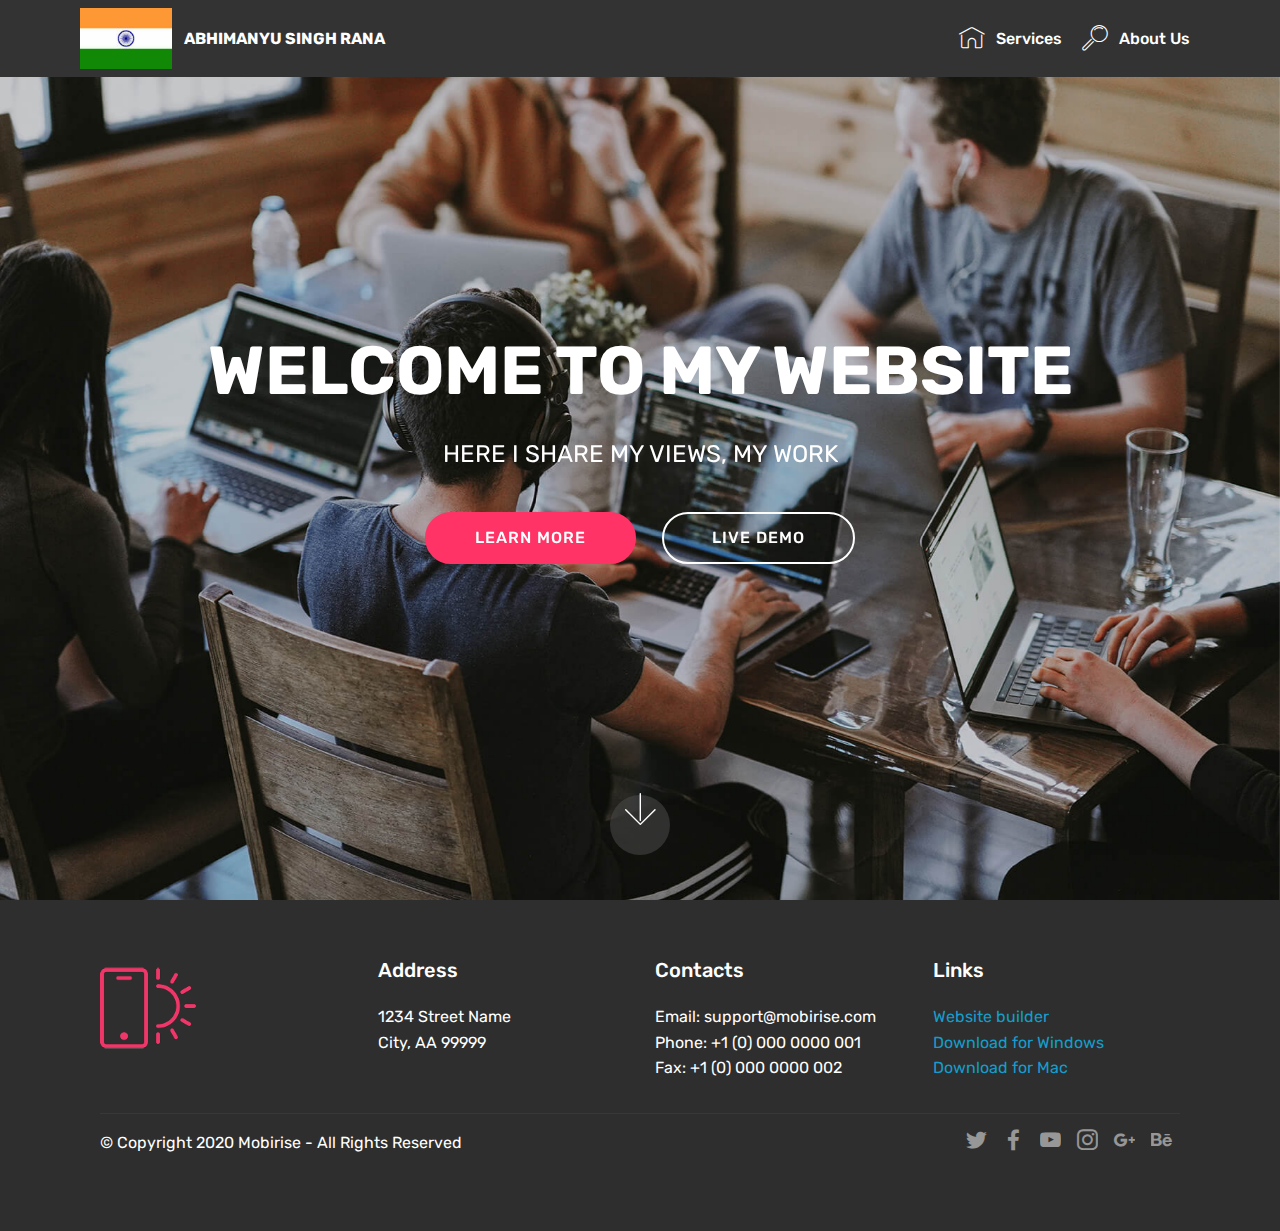
==== index.html @ 8513c5fc "create github pages" ====
<!DOCTYPE html>
<html  >
<head>
  <!-- Site made with Mobirise Website Builder v4.12.4, https://mobirise.com -->
  <meta charset="UTF-8">
  <meta http-equiv="X-UA-Compatible" content="IE=edge">
  <meta name="generator" content="Mobirise v4.12.4, mobirise.com">
  <meta name="viewport" content="width=device-width, initial-scale=1, minimum-scale=1">
  <link rel="shortcut icon" href="assets/images/india-flag-icon-free-download-122x81.jpg" type="image/x-icon">
  <meta name="description" content="">
  
  
  <title>Home</title>
  <link rel="stylesheet" href="assets/web/assets/mobirise-icons/mobirise-icons.css">
  <link rel="stylesheet" href="assets/bootstrap/css/bootstrap.min.css">
  <link rel="stylesheet" href="assets/bootstrap/css/bootstrap-grid.min.css">
  <link rel="stylesheet" href="assets/bootstrap/css/bootstrap-reboot.min.css">
  <link rel="stylesheet" href="assets/socicon/css/styles.css">
  <link rel="stylesheet" href="assets/tether/tether.min.css">
  <link rel="stylesheet" href="assets/dropdown/css/style.css">
  <link rel="stylesheet" href="assets/theme/css/style.css">
  <link rel="preload" as="style" href="assets/mobirise/css/mbr-additional.css"><link rel="stylesheet" href="assets/mobirise/css/mbr-additional.css" type="text/css">
  
  
  
</head>
<body>
  <section class="menu cid-qTkzRZLJNu" once="menu" id="menu1-0">

    

    <nav class="navbar navbar-expand beta-menu navbar-dropdown align-items-center navbar-fixed-top navbar-toggleable-sm">
        <button class="navbar-toggler navbar-toggler-right" type="button" data-toggle="collapse" data-target="#navbarSupportedContent" aria-controls="navbarSupportedContent" aria-expanded="false" aria-label="Toggle navigation">
            <div class="hamburger">
                <span></span>
                <span></span>
                <span></span>
                <span></span>
            </div>
        </button>
        <div class="menu-logo">
            <div class="navbar-brand">
                <span class="navbar-logo">
                    <a href="https://mobirise.com">
                         <img src="assets/images/india-flag-icon-free-download-122x81.jpg" alt="Mobirise" title="" style="height: 3.8rem;">
                    </a>
                </span>
                <span class="navbar-caption-wrap"><a class="navbar-caption text-white display-4" href="https://mobirise.com">
                        ABHIMANYU SINGH RANA</a></span>
            </div>
        </div>
        <div class="collapse navbar-collapse" id="navbarSupportedContent">
            <ul class="navbar-nav nav-dropdown nav-right" data-app-modern-menu="true"><li class="nav-item">
                    <a class="nav-link link text-white display-4" href="https://mobirise.com">
                        <span class="mbri-home mbr-iconfont mbr-iconfont-btn"></span>
                        Services
                    </a>
                </li>
                <li class="nav-item">
                    <a class="nav-link link text-white display-4" href="https://mobirise.com">
                        <span class="mbri-search mbr-iconfont mbr-iconfont-btn"></span>
                        About Us
                    </a>
                </li></ul>
            
        </div>
    </nav>
</section>

<section class="engine"><a href="https://mobirise.info/u">bootstrap html templates</a></section><section class="cid-qTkA127IK8 mbr-fullscreen mbr-parallax-background" id="header2-1">

    

    

    <div class="container align-center">
        <div class="row justify-content-md-center">
            <div class="mbr-white col-md-10">
                <h1 class="mbr-section-title mbr-bold pb-3 mbr-fonts-style display-1">
                    WELCOME TO MY WEBSITE</h1>
                
                <p class="mbr-text pb-3 mbr-fonts-style display-5">
                    HERE I SHARE MY VIEWS, MY WORK</p>
                <div class="mbr-section-btn">
                    <a class="btn btn-md btn-secondary display-4" href="https://mobirise.com">LEARN MORE</a>
                    <a class="btn btn-md btn-white-outline display-4" href="https://mobirise.com">LIVE DEMO</a>
                </div>
            </div>
        </div>
    </div>
    <div class="mbr-arrow hidden-sm-down" aria-hidden="true">
        <a href="#next">
            <i class="mbri-down mbr-iconfont"></i>
        </a>
    </div>
</section>

<section class="cid-qTkAaeaxX5" id="footer1-2">

    

    

    <div class="container">
        <div class="media-container-row content text-white">
            <div class="col-12 col-md-3">
                <div class="media-wrap">
                    <a href="https://mobirise.com/">
                        <img src="assets/images/logo2.png" alt="Mobirise">
                    </a>
                </div>
            </div>
            <div class="col-12 col-md-3 mbr-fonts-style display-7">
                <h5 class="pb-3">
                    Address
                </h5>
                <p class="mbr-text">
                    1234 Street Name
                    <br>City, AA 99999
                </p>
            </div>
            <div class="col-12 col-md-3 mbr-fonts-style display-7">
                <h5 class="pb-3">
                    Contacts
                </h5>
                <p class="mbr-text">
                    Email: support@mobirise.com
                    <br>Phone: +1 (0) 000 0000 001
                    <br>Fax: +1 (0) 000 0000 002
                </p>
            </div>
            <div class="col-12 col-md-3 mbr-fonts-style display-7">
                <h5 class="pb-3">
                    Links
                </h5>
                <p class="mbr-text">
                    <a class="text-primary" href="https://mobirise.com/">Website builder</a>
                    <br><a class="text-primary" href="https://mobirise.com/mobirise-free-win.zip">Download for Windows</a>
                    <br><a class="text-primary" href="https://mobirise.com/mobirise-free-mac.zip">Download for Mac</a>
                </p>
            </div>
        </div>
        <div class="footer-lower">
            <div class="media-container-row">
                <div class="col-sm-12">
                    <hr>
                </div>
            </div>
            <div class="media-container-row mbr-white">
                <div class="col-sm-6 copyright">
                    <p class="mbr-text mbr-fonts-style display-7">
                        © Copyright 2020 Mobirise - All Rights Reserved
                    </p>
                </div>
                <div class="col-md-6">
                    <div class="social-list align-right">
                        <div class="soc-item">
                            <a href="https://twitter.com/mobirise" target="_blank">
                                <span class="socicon-twitter socicon mbr-iconfont mbr-iconfont-social"></span>
                            </a>
                        </div>
                        <div class="soc-item">
                            <a href="https://www.facebook.com/pages/Mobirise/1616226671953247" target="_blank">
                                <span class="socicon-facebook socicon mbr-iconfont mbr-iconfont-social"></span>
                            </a>
                        </div>
                        <div class="soc-item">
                            <a href="https://www.youtube.com/c/mobirise" target="_blank">
                                <span class="socicon-youtube socicon mbr-iconfont mbr-iconfont-social"></span>
                            </a>
                        </div>
                        <div class="soc-item">
                            <a href="https://instagram.com/mobirise" target="_blank">
                                <span class="socicon-instagram socicon mbr-iconfont mbr-iconfont-social"></span>
                            </a>
                        </div>
                        <div class="soc-item">
                            <a href="https://plus.google.com/u/0/+Mobirise" target="_blank">
                                <span class="socicon-googleplus socicon mbr-iconfont mbr-iconfont-social"></span>
                            </a>
                        </div>
                        <div class="soc-item">
                            <a href="https://www.behance.net/Mobirise" target="_blank">
                                <span class="socicon-behance socicon mbr-iconfont mbr-iconfont-social"></span>
                            </a>
                        </div>
                    </div>
                </div>
            </div>
        </div>
    </div>
</section>


  <script src="assets/web/assets/jquery/jquery.min.js"></script>
  <script src="assets/popper/popper.min.js"></script>
  <script src="assets/bootstrap/js/bootstrap.min.js"></script>
  <script src="assets/tether/tether.min.js"></script>
  <script src="assets/dropdown/js/nav-dropdown.js"></script>
  <script src="assets/dropdown/js/navbar-dropdown.js"></script>
  <script src="assets/touchswipe/jquery.touch-swipe.min.js"></script>
  <script src="assets/parallax/jarallax.min.js"></script>
  <script src="assets/smoothscroll/smooth-scroll.js"></script>
  <script src="assets/theme/js/script.js"></script>
  
  
</body>
</html>
---- assets/web/assets/mobirise-icons/mobirise-icons.css ----
@font-face {
  font-family: 'MobiriseIcons';
  src:  url('mobirise-icons.eot?spat4u');
  src:  url('mobirise-icons.eot?spat4u#iefix') format('embedded-opentype'),
    url('mobirise-icons.ttf?spat4u') format('truetype'),
    url('mobirise-icons.woff?spat4u') format('woff'),
    url('mobirise-icons.svg?spat4u#MobiriseIcons') format('svg');
  font-weight: normal;
  font-style: normal;
  font-display: swap;
}

[class^="mbri-"], [class*=" mbri-"] {
  /* use !important to prevent issues with browser extensions that change fonts */
  font-family: MobiriseIcons !important;
  speak: none;
  font-style: normal;
  font-weight: normal;
  font-variant: normal;
  text-transform: none;
  line-height: 1;

  /* Better Font Rendering =========== */
  -webkit-font-smoothing: antialiased;
  -moz-osx-font-smoothing: grayscale;
}

.mbri-add-submenu:before {
  content: "\e900";
}
.mbri-alert:before {
  content: "\e901";
}
.mbri-align-center:before {
  content: "\e902";
}
.mbri-align-justify:before {
  content: "\e903";
}
.mbri-align-left:before {
  content: "\e904";
}
.mbri-align-right:before {
  content: "\e905";
}
.mbri-android:before {
  content: "\e906";
}
.mbri-apple:before {
  content: "\e907";
}
.mbri-arrow-down:before {
  content: "\e908";
}
.mbri-arrow-next:before {
  content: "\e909";
}
.mbri-arrow-prev:before {
  content: "\e90a";
}
.mbri-arrow-up:before {
  content: "\e90b";
}
.mbri-bold:before {
  content: "\e90c";
}
.mbri-bookmark:before {
  content: "\e90d";
}
.mbri-bootstrap:before {
  content: "\e90e";
}
.mbri-briefcase:before {
  content: "\e90f";
}
.mbri-browse:before {
  content: "\e910";
}
.mbri-bulleted-list:before {
  content: "\e911";
}
.mbri-calendar:before {
  content: "\e912";
}
.mbri-camera:before {
  content: "\e913";
}
.mbri-cart-add:before {
  content: "\e914";
}
.mbri-cart-full:before {
  content: "\e915";
}
.mbri-cash:before {
  content: "\e916";
}
.mbri-change-style:before {
  content: "\e917";
}
.mbri-chat:before {
  content: "\e918";
}
.mbri-clock:before {
  content: "\e919";
}
.mbri-close:before {
  content: "\e91a";
}
.mbri-cloud:before {
  content: "\e91b";
}
.mbri-code:before {
  content: "\e91c";
}
.mbri-contact-form:before {
  content: "\e91d";
}
.mbri-credit-card:before {
  content: "\e91e";
}
.mbri-cursor-click:before {
  content: "\e91f";
}
.mbri-cust-feedback:before {
  content: "\e920";
}
.mbri-database:before {
  content: "\e921";
}
.mbri-delivery:before {
  content: "\e922";
}
.mbri-desktop:before {
  content: "\e923";
}
.mbri-devices:before {
  content: "\e924";
}
.mbri-down:before {
  content: "\e925";
}
.mbri-download:before {
  content: "\e989";
}
.mbri-drag-n-drop:before {
  content: "\e927";
}
.mbri-drag-n-drop2:before {
  content: "\e928";
}
.mbri-edit:before {
  content: "\e929";
}
.mbri-edit2:before {
  content: "\e92a";
}
.mbri-error:before {
  content: "\e92b";
}
.mbri-extension:before {
  content: "\e92c";
}
.mbri-features:before {
  content: "\e92d";
}
.mbri-file:before {
  content: "\e92e";
}
.mbri-flag:before {
  content: "\e92f";
}
.mbri-folder:before {
  content: "\e930";
}
.mbri-gift:before {
  content: "\e931";
}
.mbri-github:before {
  content: "\e932";
}
.mbri-globe:before {
  content: "\e933";
}
.mbri-globe-2:before {
  content: "\e934";
}
.mbri-growing-chart:before {
  content: "\e935";
}
.mbri-hearth:before {
  content: "\e936";
}
.mbri-help:before {
  content: "\e937";
}
.mbri-home:before {
  content: "\e938";
}
.mbri-hot-cup:before {
  content: "\e939";
}
.mbri-idea:before {
  content: "\e93a";
}
.mbri-image-gallery:before {
  content: "\e93b";
}
.mbri-image-slider:before {
  content: "\e93c";
}
.mbri-info:before {
  content: "\e93d";
}
.mbri-italic:before {
  content: "\e93e";
}
.mbri-key:before {
  content: "\e93f";
}
.mbri-laptop:before {
  content: "\e940";
}
.mbri-layers:before {
  content: "\e941";
}
.mbri-left-right:before {
  content: "\e942";
}
.mbri-left:before {
  content: "\e943";
}
.mbri-letter:before {
  content: "\e944";
}
.mbri-like:before {
  content: "\e945";
}
.mbri-link:before {
  content: "\e946";
}
.mbri-lock:before {
  content: "\e947";
}
.mbri-login:before {
  content: "\e948";
}
.mbri-logout:before {
  content: "\e949";
}
.mbri-magic-stick:before {
  content: "\e94a";
}
.mbri-map-pin:before {
  content: "\e94b";
}
.mbri-menu:before {
  content: "\e94c";
}
.mbri-mobile:before {
  content: "\e94d";
}
.mbri-mobile2:before {
  content: "\e94e";
}
.mbri-mobirise:before {
  content: "\e94f";
}
.mbri-more-horizontal:before {
  content: "\e950";
}
.mbri-more-vertical:before {
  content: "\e951";
}
.mbri-music:before {
  content: "\e952";
}
.mbri-new-file:before {
  content: "\e953";
}
.mbri-numbered-list:before {
  content: "\e954";
}
.mbri-opened-folder:before {
  content: "\e955";
}
.mbri-pages:before {
  content: "\e956";
}
.mbri-paper-plane:before {
  content: "\e957";
}
.mbri-paperclip:before {
  content: "\e958";
}
.mbri-photo:before {
  content: "\e959";
}
.mbri-photos:before {
  content: "\e95a";
}
.mbri-pin:before {
  content: "\e95b";
}
.mbri-play:before {
  content: "\e95c";
}
.mbri-plus:before {
  content: "\e95d";
}
.mbri-preview:before {
  content: "\e95e";
}
.mbri-print:before {
  content: "\e95f";
}
.mbri-protect:before {
  content: "\e960";
}
.mbri-question:before {
  content: "\e961";
}
.mbri-quote-left:before {
  content: "\e962";
}
.mbri-quote-right:before {
  content: "\e963";
}
.mbri-refresh:before {
  content: "\e964";
}
.mbri-responsive:before {
  content: "\e965";
}
.mbri-right:before {
  content: "\e966";
}
.mbri-rocket:before {
  content: "\e967";
}
.mbri-sad-face:before {
  content: "\e968";
}
.mbri-sale:before {
  content: "\e969";
}
.mbri-save:before {
  content: "\e96a";
}
.mbri-search:before {
  content: "\e96b";
}
.mbri-setting:before {
  content: "\e96c";
}
.mbri-setting2:before {
  content: "\e96d";
}
.mbri-setting3:before {
  content: "\e96e";
}
.mbri-share:before {
  content: "\e96f";
}
.mbri-shopping-bag:before {
  content: "\e970";
}
.mbri-shopping-basket:before {
  content: "\e971";
}
.mbri-shopping-cart:before {
  content: "\e972";
}
.mbri-sites:before {
  content: "\e973";
}
.mbri-smile-face:before {
  content: "\e974";
}
.mbri-speed:before {
  content: "\e975";
}
.mbri-star:before {
  content: "\e976";
}
.mbri-success:before {
  content: "\e977";
}
.mbri-sun:before {
  content: "\e978";
}
.mbri-sun2:before {
  content: "\e979";
}
.mbri-tablet:before {
  content: "\e97a";
}
.mbri-tablet-vertical:before {
  content: "\e97b";
}
.mbri-target:before {
  content: "\e97c";
}
.mbri-timer:before {
  content: "\e97d";
}
.mbri-to-ftp:before {
  content: "\e97e";
}
.mbri-to-local-drive:before {
  content: "\e97f";
}
.mbri-touch-swipe:before {
  content: "\e980";
}
.mbri-touch:before {
  content: "\e981";
}
.mbri-trash:before {
  content: "\e982";
}
.mbri-underline:before {
  content: "\e983";
}
.mbri-unlink:before {
  content: "\e984";
}
.mbri-unlock:before {
  content: "\e985";
}
.mbri-up-down:before {
  content: "\e986";
}
.mbri-up:before {
  content: "\e987";
}
.mbri-update:before {
  content: "\e988";
}
.mbri-upload:before {
 content: "\e926"; 
}
.mbri-user:before {
  content: "\e98a";
}
.mbri-user2:before {
  content: "\e98b";
}
.mbri-users:before {
  content: "\e98c";
}
.mbri-video:before {
  content: "\e98d";
}
.mbri-video-play:before {
  content: "\e98e";
}
.mbri-watch:before {
  content: "\e98f";
}
.mbri-website-theme:before {
  content: "\e990";
}
.mbri-wifi:before {
  content: "\e991";
}
.mbri-windows:before {
  content: "\e992";
}
.mbri-zoom-out:before {
  content: "\e993";
}
.mbri-redo:before {
  content: "\e994";
}
.mbri-undo:before {
  content: "\e995";
}
---- assets/socicon/css/styles.css ----
@charset "UTF-8";

@font-face {
  font-family: 'Socicon';
  src:  url('../fonts/socicon.eot');
  src:  url('../fonts/socicon.eot?#iefix') format('embedded-opentype'),
    url('../fonts/socicon.woff2') format('woff2'),
    url('../fonts/socicon.ttf') format('truetype'),
    url('../fonts/socicon.woff') format('woff'),
    url('../fonts/socicon.svg#socicon') format('svg');
  font-weight: normal;
  font-style: normal;
}

[data-icon]:before {
  font-family: "socicon" !important;
  content: attr(data-icon);
  font-style: normal !important;
  font-weight: normal !important;
  font-variant: normal !important;
  text-transform: none !important;
  speak: none;
  line-height: 1;
  -webkit-font-smoothing: antialiased;
  -moz-osx-font-smoothing: grayscale;
}

[class^="socicon-"], [class*=" socicon-"] {
  /* use !important to prevent issues with browser extensions that change fonts */
  font-family: 'Socicon' !important;
  speak: none;
  font-style: normal;
  font-weight: normal;
  font-variant: normal;
  text-transform: none;
  line-height: 1;

  /* Better Font Rendering =========== */
  -webkit-font-smoothing: antialiased;
  -moz-osx-font-smoothing: grayscale;
}

.socicon-eitaa:before {
  content: "\e97c";
}
.socicon-soroush:before {
  content: "\e97d";
}
.socicon-bale:before {
  content: "\e97e";
}
.socicon-zazzle:before {
  content: "\e97b";
}
.socicon-society6:before {
  content: "\e97a";
}
.socicon-redbubble:before {
  content: "\e979";
}
.socicon-avvo:before {
  content: "\e978";
}
.socicon-stitcher:before {
  content: "\e977";
}
.socicon-googlehangouts:before {
  content: "\e974";
}
.socicon-dlive:before {
  content: "\e975";
}
.socicon-vsco:before {
  content: "\e976";
}
.socicon-flipboard:before {
  content: "\e973";
}
.socicon-ubuntu:before {
  content: "\e958";
}
.socicon-artstation:before {
  content: "\e959";
}
.socicon-invision:before {
  content: "\e95a";
}
.socicon-torial:before {
  content: "\e95b";
}
.socicon-collectorz:before {
  content: "\e95c";
}
.socicon-seenthis:before {
  content: "\e95d";
}
.socicon-googleplaymusic:before {
  content: "\e95e";
}
.socicon-debian:before {
  content: "\e95f";
}
.socicon-filmfreeway:before {
  content: "\e960";
}
.socicon-gnome:before {
  content: "\e961";
}
.socicon-itchio:before {
  content: "\e962";
}
.socicon-jamendo:before {
  content: "\e963";
}
.socicon-mix:before {
  content: "\e964";
}
.socicon-sharepoint:before {
  content: "\e965";
}
.socicon-tinder:before {
  content: "\e966";
}
.socicon-windguru:before {
  content: "\e967";
}
.socicon-cdbaby:before {
  content: "\e968";
}
.socicon-elementaryos:before {
  content: "\e969";
}
.socicon-stage32:before {
  content: "\e96a";
}
.socicon-tiktok:before {
  content: "\e96b";
}
.socicon-gitter:before {
  content: "\e96c";
}
.socicon-letterboxd:before {
  content: "\e96d";
}
.socicon-threema:before {
  content: "\e96e";
}
.socicon-splice:before {
  content: "\e96f";
}
.socicon-metapop:before {
  content: "\e970";
}
.socicon-naver:before {
  content: "\e971";
}
.socicon-remote:before {
  content: "\e972";
}
.socicon-internet:before {
  content: "\e957";
}
.socicon-moddb:before {
  content: "\e94b";
}
.socicon-indiedb:before {
  content: "\e94c";
}
.socicon-traxsource:before {
  content: "\e94d";
}
.socicon-gamefor:before {
  content: "\e94e";
}
.socicon-pixiv:before {
  content: "\e94f";
}
.socicon-myanimelist:before {
  content: "\e950";
}
.socicon-blackberry:before {
  content: "\e951";
}
.socicon-wickr:before {
  content: "\e952";
}
.socicon-spip:before {
  content: "\e953";
}
.socicon-napster:before {
  content: "\e954";
}
.socicon-beatport:before {
  content: "\e955";
}
.socicon-hackerone:before {
  content: "\e956";
}
.socicon-hackernews:before {
  content: "\e946";
}
.socicon-smashwords:before {
  content: "\e947";
}
.socicon-kobo:before {
  content: "\e948";
}
.socicon-bookbub:before {
  content: "\e949";
}
.socicon-mailru:before {
  content: "\e94a";
}
.socicon-gitlab:before {
  content: "\e945";
}
.socicon-instructables:before {
  content: "\e944";
}
.socicon-portfolio:before {
  content: "\e943";
}
.socicon-codered:before {
  content: "\e940";
}
.socicon-origin:before {
  content: "\e941";
}
.socicon-nextdoor:before {
  content: "\e942";
}
.socicon-udemy:before {
  content: "\e93f";
}
.socicon-livemaster:before {
  content: "\e93e";
}
.socicon-crunchbase:before {
  content: "\e93b";
}
.socicon-homefy:before {
  content: "\e93c";
}
.socicon-calendly:before {
  content: "\e93d";
}
.socicon-realtor:before {
  content: "\e90f";
}
.socicon-tidal:before {
  content: "\e910";
}
.socicon-qobuz:before {
  content: "\e911";
}
.socicon-natgeo:before {
  content: "\e912";
}
.socicon-mastodon:before {
  content: "\e913";
}
.socicon-unsplash:before {
  content: "\e914";
}
.socicon-homeadvisor:before {
  content: "\e915";
}
.socicon-angieslist:before {
  content: "\e916";
}
.socicon-codepen:before {
  content: "\e917";
}
.socicon-slack:before {
  content: "\e918";
}
.socicon-openaigym:before {
  content: "\e919";
}
.socicon-logmein:before {
  content: "\e91a";
}
.socicon-fiverr:before {
  content: "\e91b";
}
.socicon-gotomeeting:before {
  content: "\e91c";
}
.socicon-aliexpress:before {
  content: "\e91d";
}
.socicon-guru:before {
  content: "\e91e";
}
.socicon-appstore:before {
  content: "\e91f";
}
.socicon-homes:before {
  content: "\e920";
}
.socicon-zoom:before {
  content: "\e921";
}
.socicon-alibaba:before {
  content: "\e922";
}
.socicon-craigslist:before {
  content: "\e923";
}
.socicon-wix:before {
  content: "\e924";
}
.socicon-redfin:before {
  content: "\e925";
}
.socicon-googlecalendar:before {
  content: "\e926";
}
.socicon-shopify:before {
  content: "\e927";
}
.socicon-freelancer:before {
  content: "\e928";
}
.socicon-seedrs:before {
  content: "\e929";
}
.socicon-bing:before {
  content: "\e92a";
}
.socicon-doodle:before {
  content: "\e92b";
}
.socicon-bonanza:before {
  content: "\e92c";
}
.socicon-squarespace:before {
  content: "\e92d";
}
.socicon-toptal:before {
  content: "\e92e";
}
.socicon-gust:before {
  content: "\e92f";
}
.socicon-ask:before {
  content: "\e930";
}
.socicon-trulia:before {
  content: "\e931";
}
.socicon-loomly:before {
  content: "\e932";
}
.socicon-ghost:before {
  content: "\e933";
}
.socicon-upwork:before {
  content: "\e934";
}
.socicon-fundable:before {
  content: "\e935";
}
.socicon-booking:before {
  content: "\e936";
}
.socicon-googlemaps:before {
  content: "\e937";
}
.socicon-zillow:before {
  content: "\e938";
}
.socicon-niconico:before {
  content: "\e939";
}
.socicon-toneden:before {
  content: "\e93a";
}
.socicon-augment:before {
  content: "\e908";
}
.socicon-bitbucket:before {
  content: "\e909";
}
.socicon-fyuse:before {
  content: "\e90a";
}
.socicon-yt-gaming:before {
  content: "\e90b";
}
.socicon-sketchfab:before {
  content: "\e90c";
}
.socicon-mobcrush:before {
  content: "\e90d";
}
.socicon-microsoft:before {
  content: "\e90e";
}
.socicon-pandora:before {
  content: "\e907";
}
.socicon-messenger:before {
  content: "\e906";
}
.socicon-gamewisp:before {
  content: "\e905";
}
.socicon-bloglovin:before {
  content: "\e904";
}
.socicon-tunein:before {
  content: "\e903";
}
.socicon-gamejolt:before {
  content: "\e901";
}
.socicon-trello:before {
  content: "\e902";
}
.socicon-spreadshirt:before {
  content: "\e900";
}
.socicon-500px:before {
  content: "\e000";
}
.socicon-8tracks:before {
  content: "\e001";
}
.socicon-airbnb:before {
  content: "\e002";
}
.socicon-alliance:before {
  content: "\e003";
}
.socicon-amazon:before {
  content: "\e004";
}
.socicon-amplement:before {
  content: "\e005";
}
.socicon-android:before {
  content: "\e006";
}
.socicon-angellist:before {
  content: "\e007";
}
.socicon-apple:before {
  content: "\e008";
}
.socicon-appnet:before {
  content: "\e009";
}
.socicon-baidu:before {
  content: "\e00a";
}
.socicon-bandcamp:before {
  content: "\e00b";
}
.socicon-battlenet:before {
  content: "\e00c";
}
.socicon-mixer:before {
  content: "\e00d";
}
.socicon-bebee:before {
  content: "\e00e";
}
.socicon-bebo:before {
  content: "\e00f";
}
.socicon-behance:before {
  content: "\e010";
}
.socicon-blizzard:before {
  content: "\e011";
}
.socicon-blogger:before {
  content: "\e012";
}
.socicon-buffer:before {
  content: "\e013";
}
.socicon-chrome:before {
  content: "\e014";
}
.socicon-coderwall:before {
  content: "\e015";
}
.socicon-curse:before {
  content: "\e016";
}
.socicon-dailymotion:before {
  content: "\e017";
}
.socicon-deezer:before {
  content: "\e018";
}
.socicon-delicious:before {
  content: "\e019";
}
.socicon-deviantart:before {
  content: "\e01a";
}
.socicon-diablo:before {
  content: "\e01b";
}
.socicon-digg:before {
  content: "\e01c";
}
.socicon-discord:before {
  content: "\e01d";
}
.socicon-disqus:before {
  content: "\e01e";
}
.socicon-douban:before {
  content: "\e01f";
}
.socicon-draugiem:before {
  content: "\e020";
}
.socicon-dribbble:before {
  content: "\e021";
}
.socicon-drupal:before {
  content: "\e022";
}
.socicon-ebay:before {
  content: "\e023";
}
.socicon-ello:before {
  content: "\e024";
}
.socicon-endomodo:before {
  content: "\e025";
}
.socicon-envato:before {
  content: "\e026";
}
.socicon-etsy:before {
  content: "\e027";
}
.socicon-facebook:before {
  content: "\e028";
}
.socicon-feedburner:before {
  content: "\e029";
}
.socicon-filmweb:before {
  content: "\e02a";
}
.socicon-firefox:before {
  content: "\e02b";
}
.socicon-flattr:before {
  content: "\e02c";
}
.socicon-flickr:before {
  content: "\e02d";
}
.socicon-formulr:before {
  content: "\e02e";
}
.socicon-forrst:before {
  content: "\e02f";
}
.socicon-foursquare:before {
  content: "\e030";
}
.socicon-friendfeed:before {
  content: "\e031";
}
.socicon-github:before {
  content: "\e032";
}
.socicon-goodreads:before {
  content: "\e033";
}
.socicon-google:before {
  content: "\e034";
}
.socicon-googlescholar:before {
  content: "\e035";
}
.socicon-googlegroups:before {
  content: "\e036";
}
.socicon-googlephotos:before {
  content: "\e037";
}
.socicon-googleplus:before {
  content: "\e038";
}
.socicon-grooveshark:before {
  content: "\e039";
}
.socicon-hackerrank:before {
  content: "\e03a";
}
.socicon-hearthstone:before {
  content: "\e03b";
}
.socicon-hellocoton:before {
  content: "\e03c";
}
.socicon-heroes:before {
  content: "\e03d";
}
.socicon-smashcast:before {
  content: "\e03e";
}
.socicon-horde:before {
  content: "\e03f";
}
.socicon-houzz:before {
  content: "\e040";
}
.socicon-icq:before {
  content: "\e041";
}
.socicon-identica:before {
  content: "\e042";
}
.socicon-imdb:before {
  content: "\e043";
}
.socicon-instagram:before {
  content: "\e044";
}
.socicon-issuu:before {
  content: "\e045";
}
.socicon-istock:before {
  content: "\e046";
}
.socicon-itunes:before {
  content: "\e047";
}
.socicon-keybase:before {
  content: "\e048";
}
.socicon-lanyrd:before {
  content: "\e049";
}
.socicon-lastfm:before {
  content: "\e04a";
}
.socicon-line:before {
  content: "\e04b";
}
.socicon-linkedin:before {
  content: "\e04c";
}
.socicon-livejournal:before {
  content: "\e04d";
}
.socicon-lyft:before {
  content: "\e04e";
}
.socicon-macos:before {
  content: "\e04f";
}
.socicon-mail:before {
  content: "\e050";
}
.socicon-medium:before {
  content: "\e051";
}
.socicon-meetup:before {
  content: "\e052";
}
.socicon-mixcloud:before {
  content: "\e053";
}
.socicon-modelmayhem:before {
  content: "\e054";
}
.socicon-mumble:before {
  content: "\e055";
}
.socicon-myspace:before {
  content: "\e056";
}
.socicon-newsvine:before {
  content: "\e057";
}
.socicon-nintendo:before {
  content: "\e058";
}
.socicon-npm:before {
  content: "\e059";
}
.socicon-odnoklassniki:before {
  content: "\e05a";
}
.socicon-openid:before {
  content: "\e05b";
}
.socicon-opera:before {
  content: "\e05c";
}
.socicon-outlook:before {
  content: "\e05d";
}
.socicon-overwatch:before {
  content: "\e05e";
}
.socicon-patreon:before {
  content: "\e05f";
}
.socicon-paypal:before {
  content: "\e060";
}
.socicon-periscope:before {
  content: "\e061";
}
.socicon-persona:before {
  content: "\e062";
}
.socicon-pinterest:before {
  content: "\e063";
}
.socicon-play:before {
  content: "\e064";
}
.socicon-player:before {
  content: "\e065";
}
.socicon-playstation:before {
  content: "\e066";
}
.socicon-pocket:before {
  content: "\e067";
}
.socicon-qq:before {
  content: "\e068";
}
.socicon-quora:before {
  content: "\e069";
}
.socicon-raidcall:before {
  content: "\e06a";
}
.socicon-ravelry:before {
  content: "\e06b";
}
.socicon-reddit:before {
  content: "\e06c";
}
.socicon-renren:before {
  content: "\e06d";
}
.socicon-researchgate:before {
  content: "\e06e";
}
.socicon-residentadvisor:before {
  content: "\e06f";
}
.socicon-reverbnation:before {
  content: "\e070";
}
.socicon-rss:before {
  content: "\e071";
}
.socicon-sharethis:before {
  content: "\e072";
}
.socicon-skype:before {
  content: "\e073";
}
.socicon-slideshare:before {
  content: "\e074";
}
.socicon-smugmug:before {
  content: "\e075";
}
.socicon-snapchat:before {
  content: "\e076";
}
.socicon-songkick:before {
  content: "\e077";
}
.socicon-soundcloud:before {
  content: "\e078";
}
.socicon-spotify:before {
  content: "\e079";
}
.socicon-stackexchange:before {
  content: "\e07a";
}
.socicon-stackoverflow:before {
  content: "\e07b";
}
.socicon-starcraft:before {
  content: "\e07c";
}
.socicon-stayfriends:before {
  content: "\e07d";
}
.socicon-steam:before {
  content: "\e07e";
}
.socicon-storehouse:before {
  content: "\e07f";
}
.socicon-strava:before {
  content: "\e080";
}
.socicon-streamjar:before {
  content: "\e081";
}
.socicon-stumbleupon:before {
  content: "\e082";
}
.socicon-swarm:before {
  content: "\e083";
}
.socicon-teamspeak:before {
  content: "\e084";
}
.socicon-teamviewer:before {
  content: "\e085";
}
.socicon-technorati:before {
  content: "\e086";
}
.socicon-telegram:before {
  content: "\e087";
}
.socicon-tripadvisor:before {
  content: "\e088";
}
.socicon-tripit:before {
  content: "\e089";
}
.socicon-triplej:before {
  content: "\e08a";
}
.socicon-tumblr:before {
  content: "\e08b";
}
.socicon-twitch:before {
  content: "\e08c";
}
.socicon-twitter:before {
  content: "\e08d";
}
.socicon-uber:before {
  content: "\e08e";
}
.socicon-ventrilo:before {
  content: "\e08f";
}
.socicon-viadeo:before {
  content: "\e090";
}
.socicon-viber:before {
  content: "\e091";
}
.socicon-viewbug:before {
  content: "\e092";
}
.socicon-vimeo:before {
  content: "\e093";
}
.socicon-vine:before {
  content: "\e094";
}
.socicon-vkontakte:before {
  content: "\e095";
}
.socicon-warcraft:before {
  content: "\e096";
}
.socicon-wechat:before {
  content: "\e097";
}
.socicon-weibo:before {
  content: "\e098";
}
.socicon-whatsapp:before {
  content: "\e099";
}
.socicon-wikipedia:before {
  content: "\e09a";
}
.socicon-windows:before {
  content: "\e09b";
}
.socicon-wordpress:before {
  content: "\e09c";
}
.socicon-wykop:before {
  content: "\e09d";
}
.socicon-xbox:before {
  content: "\e09e";
}
.socicon-xing:before {
  content: "\e09f";
}
.socicon-yahoo:before {
  content: "\e0a0";
}
.socicon-yammer:before {
  content: "\e0a1";
}
.socicon-yandex:before {
  content: "\e0a2";
}
.socicon-yelp:before {
  content: "\e0a3";
}
.socicon-younow:before {
  content: "\e0a4";
}
.socicon-youtube:before {
  content: "\e0a5";
}
.socicon-zapier:before {
  content: "\e0a6";
}
.socicon-zerply:before {
  content: "\e0a7";
}
.socicon-zomato:before {
  content: "\e0a8";
}
.socicon-zynga:before {
  content: "\e0a9";
}
---- assets/dropdown/css/style.css ----
.navbar-dropdown {
  left: 0;
  padding: 0;
  position: absolute;
  right: 0;
  top: 0;
  transition: all 0.45s ease;
  z-index: 1030;
  background: #282828; }
  .navbar-dropdown .navbar-logo {
    margin-right: 0.8rem;
    transition: margin 0.3s ease-in-out;
    vertical-align: middle; }
    .navbar-dropdown .navbar-logo img {
      height: 3.125rem;
      transition: all 0.3s ease-in-out; }
    .navbar-dropdown .navbar-logo.mbr-iconfont {
      font-size: 3.125rem;
      line-height: 3.125rem; }
  .navbar-dropdown .navbar-caption {
    font-weight: 700;
    white-space: normal;
    vertical-align: -4px;
    line-height: 3.125rem !important; }
    .navbar-dropdown .navbar-caption, .navbar-dropdown .navbar-caption:hover {
      color: inherit;
      text-decoration: none; }
  .navbar-dropdown .mbr-iconfont + .navbar-caption {
    vertical-align: -1px; }
  .navbar-dropdown.navbar-fixed-top {
    position: fixed; }
  .navbar-dropdown .navbar-brand span {
    vertical-align: -4px; }
  .navbar-dropdown.bg-color.transparent {
    background: none; }
  .navbar-dropdown.navbar-short .navbar-brand {
    padding: 0.625rem 0; }
    .navbar-dropdown.navbar-short .navbar-brand span {
      vertical-align: -1px; }
  .navbar-dropdown.navbar-short .navbar-caption {
    line-height: 2.375rem !important;
    vertical-align: -2px; }
  .navbar-dropdown.navbar-short .navbar-logo {
    margin-right: 0.5rem; }
    .navbar-dropdown.navbar-short .navbar-logo img {
      height: 2.375rem; }
    .navbar-dropdown.navbar-short .navbar-logo.mbr-iconfont {
      font-size: 2.375rem;
      line-height: 2.375rem; }
  .navbar-dropdown.navbar-short .mbr-table-cell {
    height: 3.625rem; }
  .navbar-dropdown .navbar-close {
    left: 0.6875rem;
    position: fixed;
    top: 0.75rem;
    z-index: 1000; }
  .navbar-dropdown .hamburger-icon {
    content: "";
    display: inline-block;
    vertical-align: middle;
    width: 16px;
    -webkit-box-shadow: 0 -6px 0 1px #282828,0 0 0 1px #282828,0 6px 0 1px #282828;
    -moz-box-shadow: 0 -6px 0 1px #282828,0 0 0 1px #282828,0 6px 0 1px #282828;
    box-shadow: 0 -6px 0 1px #282828,0 0 0 1px #282828,0 6px 0 1px #282828; }

.dropdown-menu .dropdown-toggle[data-toggle="dropdown-submenu"]::after {
  border-bottom: 0.35em solid transparent;
  border-left: 0.35em solid;
  border-right: 0;
  border-top: 0.35em solid transparent;
  margin-left: 0.3rem; }

.dropdown-menu .dropdown-item:focus {
  outline: 0; }

.nav-dropdown {
  font-size: 0.75rem;
  font-weight: 500;
  height: auto !important; }
  .nav-dropdown .nav-btn {
    padding-left: 1rem; }
  .nav-dropdown .link {
    margin: .667em 1.667em;
    font-weight: 500;
    padding: 0;
    transition: color .2s ease-in-out; }
    .nav-dropdown .link.dropdown-toggle {
      margin-right: 2.583em; }
      .nav-dropdown .link.dropdown-toggle::after {
        margin-left: .25rem;
        border-top: 0.35em solid;
        border-right: 0.35em solid transparent;
        border-left: 0.35em solid transparent;
        border-bottom: 0; }
      .nav-dropdown .link.dropdown-toggle[aria-expanded="true"] {
        margin: 0;
        padding: 0.667em 3.263em  0.667em 1.667em; }
  .nav-dropdown .link::after,
  .nav-dropdown .dropdown-item::after {
    color: inherit; }
  .nav-dropdown .btn {
    font-size: 0.75rem;
    font-weight: 700;
    letter-spacing: 0;
    margin-bottom: 0;
    padding-left: 1.25rem;
    padding-right: 1.25rem; }
  .nav-dropdown .dropdown-menu {
    border-radius: 0;
    border: 0;
    left: 0;
    margin: 0;
    padding-bottom: 1.25rem;
    padding-top: 1.25rem;
    position: relative; }
  .nav-dropdown .dropdown-submenu {
    margin-left: 0.125rem;
    top: 0; }
  .nav-dropdown .dropdown-item {
    font-weight: 500;
    line-height: 2;
    padding: 0.3846em 4.615em 0.3846em 1.5385em;
    position: relative;
    transition: color .2s ease-in-out, background-color .2s ease-in-out; }
    .nav-dropdown .dropdown-item::after {
      margin-top: -0.3077em;
      position: absolute;
      right: 1.1538em;
      top: 50%; }
    .nav-dropdown .dropdown-item:focus, .nav-dropdown .dropdown-item:hover {
      background: none; }

@media (max-width: 767px) {
  .nav-dropdown.navbar-toggleable-sm {
    bottom: 0;
    display: none;
    left: 0;
    overflow-x: hidden;
    position: fixed;
    top: 0;
    transform: translateX(-100%);
    -ms-transform: translateX(-100%);
    -webkit-transform: translateX(-100%);
    width: 18.75rem;
    z-index: 999; } }
.nav-dropdown.navbar-toggleable-xl {
  bottom: 0;
  display: none;
  left: 0;
  overflow-x: hidden;
  position: fixed;
  top: 0;
  transform: translateX(-100%);
  -ms-transform: translateX(-100%);
  -webkit-transform: translateX(-100%);
  width: 18.75rem;
  z-index: 999; }

.nav-dropdown-sm {
  display: block !important;
  overflow-x: hidden;
  overflow: auto;
  padding-top: 3.875rem; }
  .nav-dropdown-sm::after {
    content: "";
    display: block;
    height: 3rem;
    width: 100%; }
  .nav-dropdown-sm.collapse.in ~ .navbar-close {
    display: block !important; }
  .nav-dropdown-sm.collapsing, .nav-dropdown-sm.collapse.in {
    transform: translateX(0);
    -ms-transform: translateX(0);
    -webkit-transform: translateX(0);
    transition: all 0.25s ease-out;
    -webkit-transition: all 0.25s ease-out;
    background: #282828; }
  .nav-dropdown-sm.collapsing[aria-expanded="false"] {
    transform: translateX(-100%);
    -ms-transform: translateX(-100%);
    -webkit-transform: translateX(-100%); }
  .nav-dropdown-sm .nav-item {
    display: block;
    margin-left: 0 !important;
    padding-left: 0; }
  .nav-dropdown-sm .link,
  .nav-dropdown-sm .dropdown-item {
    border-top: 1px dotted rgba(255, 255, 255, 0.1);
    font-size: 0.8125rem;
    line-height: 1.6;
    margin: 0 !important;
    padding: 0.875rem 2.4rem 0.875rem 1.5625rem !important;
    position: relative;
    white-space: normal; }
    .nav-dropdown-sm .link:focus, .nav-dropdown-sm .link:hover,
    .nav-dropdown-sm .dropdown-item:focus,
    .nav-dropdown-sm .dropdown-item:hover {
      background: rgba(0, 0, 0, 0.2) !important;
      color: #c0a375; }
  .nav-dropdown-sm .nav-btn {
    position: relative;
    padding: 1.5625rem 1.5625rem 0 1.5625rem; }
    .nav-dropdown-sm .nav-btn::before {
      border-top: 1px dotted rgba(255, 255, 255, 0.1);
      content: "";
      left: 0;
      position: absolute;
      top: 0;
      width: 100%; }
    .nav-dropdown-sm .nav-btn + .nav-btn {
      padding-top: 0.625rem; }
      .nav-dropdown-sm .nav-btn + .nav-btn::before {
        display: none; }
  .nav-dropdown-sm .btn {
    padding: 0.625rem 0; }
  .nav-dropdown-sm .dropdown-toggle[data-toggle="dropdown-submenu"]::after {
    margin-left: .25rem;
    border-top: 0.35em solid;
    border-right: 0.35em solid transparent;
    border-left: 0.35em solid transparent;
    border-bottom: 0; }
  .nav-dropdown-sm .dropdown-toggle[data-toggle="dropdown-submenu"][aria-expanded="true"]::after {
    border-top: 0;
    border-right: 0.35em solid transparent;
    border-left: 0.35em solid transparent;
    border-bottom: 0.35em solid; }
  .nav-dropdown-sm .dropdown-menu {
    margin: 0;
    padding: 0;
    position: relative;
    top: 0;
    left: 0;
    width: 100%;
    border: 0;
    float: none;
    border-radius: 0;
    background: none; }
  .nav-dropdown-sm .dropdown-submenu {
    left: 100%;
    margin-left: 0.125rem;
    margin-top: -1.25rem;
    top: 0; }

.navbar-toggleable-sm .nav-dropdown .dropdown-menu {
  position: absolute; }

.navbar-toggleable-sm .nav-dropdown .dropdown-submenu {
  left: 100%;
  margin-left: 0.125rem;
  margin-top: -1.25rem;
  top: 0; }

.navbar-toggleable-sm.opened .nav-dropdown .dropdown-menu {
  position: relative; }

.navbar-toggleable-sm.opened .nav-dropdown .dropdown-submenu {
  left: 0;
  margin-left: 00rem;
  margin-top: 0rem;
  top: 0; }

.is-builder .nav-dropdown.collapsing {
  transition: none !important; }

/*# sourceMappingURL=style.css.map */
---- assets/theme/css/style.css ----
/*!
 * Mobirise v4 theme (https://mobirise.com/)
 * Copyright 2017 Mobirise
 */
section {
  background-color: #eeeeee;
}

.form-control:focus {
  box-shadow: none;
}

:focus {
  outline: none;
}

body {
  font-style: normal;
  line-height: 1.5;
}

section,
.container,
.container-fluid {
  position: relative;
  word-wrap: break-word;
}

a.mbr-iconfont:hover {
  text-decoration: none;
}

.article .lead p,
.article .lead ul,
.article .lead ol,
.article .lead pre,
.article .lead blockquote {
  margin-bottom: 0;
}

ul,
ol,
pre,
blockquote {
  margin-bottom: 2.3125rem;
}

pre {
  background: #f4f4f4;
  padding: 10px 24px;
  white-space: pre-wrap;
}

.inactive {
  -webkit-user-select: none;
  -moz-user-select: none;
  -ms-user-select: none;
  user-select: none;
  pointer-events: none;
  -webkit-user-drag: none;
  user-drag: none;
}

.mbr-section__comments .row {
  justify-content: center;
  -webkit-justify-content: center;
}

a {
  font-style: normal;
  font-weight: 400;
  cursor: pointer;
}

a, a:hover {
  text-decoration: none;
}

figure {
  margin-bottom: 0;
}

body {
  color: #232323;
}

h1,
h2,
h3,
h4,
h5,
h6,
.h1,
.h2,
.h3,
.h4,
.h5,
.h6,
.display-1,
.display-2,
.display-3,
.display-4 {
  line-height: 1;
  word-break: break-word;
  word-wrap: break-word;
}

.mbr-section-title {
  font-style: normal;
  line-height: 1.2;
}

.mbr-section-subtitle {
  line-height: 1.3;
}

.mbr-text {
  font-style: normal;
  line-height: 1.6;
}

b,
strong {
  font-weight: bold;
}

blockquote {
  padding: 10px 0 10px 20px;
  position: relative;
  border-left: 2px solid;
  border-color: #ff3366;
}

input:-webkit-autofill, input:-webkit-autofill:hover, input:-webkit-autofill:focus, input:-webkit-autofill:active {
  transition-delay: 9999s;
  transition-property: background-color, color;
}

textarea[type='hidden'] {
  display: none;
}

body {
  position: relative;
}

section {
  background-position: 50% 50%;
  background-repeat: no-repeat;
  background-size: cover;
}

section .mbr-background-video,
section .mbr-background-video-preview {
  position: absolute;
  bottom: 0;
  left: 0;
  right: 0;
  top: 0;
}

.hidden {
  visibility: hidden;
}

.mbr-z-index20 {
  z-index: 20;
}

/*! Base colors */
.mbr-white {
  color: #ffffff;
}

.mbr-black {
  color: #000000;
}

.mbr-bg-white {
  background-color: #ffffff;
}

.mbr-bg-black {
  background-color: #000000;
}

/*! Text-aligns */
.align-left {
  text-align: left;
}

.align-center {
  text-align: center;
}

.align-right {
  text-align: right;
}

@media (max-width: 767px) {
  .align-left,
  .align-center,
  .align-right,
  .mbr-section-btn,
  .mbr-section-title {
    text-align: center;
  }
}

/*! Font-weight  */
.mbr-light {
  font-weight: 300;
}

.mbr-regular {
  font-weight: 400;
}

.mbr-semibold {
  font-weight: 500;
}

.mbr-bold {
  font-weight: 700;
}

/*! Media  */
.media-size-item {
  -moz-flex: 1 1 auto;
  -o-flex: 1 1 auto;
  flex: 1 1 auto;
}

.media-content {
  flex-basis: 100%;
}

.media-container-row {
  display: flex;
  flex-direction: row;
  flex-wrap: wrap;
  justify-content: center;
  align-content: center;
  align-items: start;
}

.media-container-row .media-size-item {
  width: 400px;
}

.media-container-column {
  display: flex;
  flex-direction: column;
  flex-wrap: wrap;
  justify-content: center;
  align-content: center;
  align-items: stretch;
}

.media-container-column > * {
  width: 100%;
}

@media (min-width: 992px) {
  .media-container-row {
    flex-wrap: nowrap;
  }
}

figure {
  overflow: hidden;
}

figure[mbr-media-size] {
  transition: width 0.1s;
}

.mbr-figure img,
.mbr-figure iframe {
  display: block;
  width: 100%;
}

.card {
  background-color: transparent;
  border: none;
}

.card-box {
  width: 100%;
}

.card-img {
  text-align: center;
  flex-shrink: 0;
  -webkit-flex-shrink: 0;
}

.media {
  max-width: 100%;
  margin: 0 auto;
}

.mbr-figure {
  -ms-grid-row-align: center;
  align-self: center;
}

.media-container > div {
  max-width: 100%;
}

.mbr-figure img,
.card-img img {
  width: 100%;
}

@media (max-width: 991px) {
  .media-size-item {
    width: auto !important;
  }
  .media {
    width: auto;
  }
  .mbr-figure {
    width: 100% !important;
  }
}

/*! Buttons */
.btn {
  font-weight: 500;
  border-width: 2px;
  font-style: normal;
  letter-spacing: 1px;
  margin: .4rem .8rem;
  white-space: normal;
  transition: all .3s ease-in-out;
  display: inline-flex;
  align-items: center;
  justify-content: center;
  word-break: break-word;
  -webkit-align-items: center;
  -webkit-justify-content: center;
  display: -webkit-inline-flex;
}

.btn-sm {
  font-weight: 500;
  letter-spacing: 1px;
  transition: all .3s ease-in-out;
}

.btn-md {
  font-weight: 500;
  letter-spacing: 1px;
  margin: .4rem .8rem !important;
  transition: all .3s ease-in-out;
}

.btn-lg {
  font-weight: 500;
  letter-spacing: 1px;
  margin: .4rem .8rem !important;
  transition: all .3s ease-in-out;
}

.mbr-section-btn {
  margin-left: -0.25rem;
  margin-right: -0.25rem;
  font-size: 0;
}

nav .mbr-section-btn {
  margin-left: 0rem;
  margin-right: 0rem;
}

.btn-form {
  border-radius: 0;
}

.btn-form:hover {
  cursor: pointer;
}

/*! Btn icon margin */
.btn .mbr-iconfont,
.btn.btn-sm .mbr-iconfont {
  cursor: pointer;
  margin-right: 0.5rem;
}

.btn.btn-md .mbr-iconfont,
.btn.btn-md .mbr-iconfont {
  margin-right: 0.8rem;
}

.mbr-regular {
  font-weight: 400;
}

.mbr-semibold {
  font-weight: 500;
}

.mbr-bold {
  font-weight: 700;
}

[type='submit'] {
  -webkit-appearance: none;
}

/*! Full-screen */
.mbr-fullscreen .mbr-overlay {
  min-height: 100vh;
}

.mbr-fullscreen {
  display: flex;
  display: -moz-flex;
  display: -ms-flex;
  display: -o-flex;
  align-items: center;
  -webkit-align-items: center;
  min-height: 100vh;
  padding-top: 3rem;
  padding-bottom: 3rem;
}

/*! Map */
.map {
  height: 25rem;
  position: relative;
}

.map iframe {
  width: 100%;
  height: 100%;
}

.mbr-overlay {
  background-color: #000;
  bottom: 0;
  left: 0;
  opacity: .5;
  position: absolute;
  right: 0;
  top: 0;
  z-index: 0;
  pointer-events: none;
}

/* Form */
blockquote {
  font-style: italic;
  padding: 10px 0 10px 20px;
  font-size: 1.09rem;
  position: relative;
  border-width: 3px;
}

.form-control {
  background-color: #f5f5f5;
  box-shadow: none;
  color: #565656;
  line-height: 1.43;
  min-height: 3.5em;
  padding: 1.07em .5em;
}

.form-control, .form-control:focus {
  border: 1px solid #e8e8e8;
}

.form-active .form-control:invalid {
  border-color: red;
}

.form-control-label {
  position: relative;
  cursor: pointer;
  margin-bottom: .357em;
  padding: 0;
}

.alert {
  color: #ffffff;
  border-radius: 0;
  border: 0;
  font-size: .875rem;
  line-height: 1.5;
  margin-bottom: 1.875rem;
  padding: 1.25rem;
  position: relative;
}

.alert.alert-form::after {
  background-color: inherit;
  bottom: -7px;
  content: "";
  display: block;
  height: 14px;
  left: 50%;
  margin-left: -7px;
  position: absolute;
  transform: rotate(45deg);
  width: 14px;
  -webkit-transform: rotate(45deg);
}

.form-asterisk {
  font-family: initial;
  position: absolute;
  top: -2px;
  font-weight: normal;
}

/*! Scroll to top arrow */
#scrollToTop a i:before {
  content: '';
  position: absolute;
  height: 40%;
  top: 25%;
  background: #fff;
  width: 2px;
  left: calc(50% - 1px);
}

#scrollToTop a i:after {
  content: '';
  position: absolute;
  display: block;
  border-top: 2px solid #fff;
  border-right: 2px solid #fff;
  width: 40%;
  height: 40%;
  left: 30%;
  bottom: 30%;
  transform: rotate(135deg);
  -webkit-transform: rotate(135deg);
}

.mbr-arrow-up {
  bottom: 25px;
  right: 90px;
  position: fixed;
  text-align: right;
  z-index: 5000;
  color: #ffffff;
  font-size: 32px;
  transform: rotate(180deg);
  -webkit-transform: rotate(180deg);
}

.mbr-arrow-up a {
  background: rgba(0, 0, 0, 0.2);
  border-radius: 3px;
  color: #fff;
  display: inline-block;
  height: 60px;
  width: 60px;
  outline-style: none !important;
  position: relative;
  text-decoration: none;
  transition: all 0.3s ease-in-out;
  cursor: pointer;
  text-align: center;
}

.mbr-arrow-up a:hover {
  background-color: rgba(0, 0, 0, 0.4);
}

.mbr-arrow-up a i {
  line-height: 60px;
}

.mbr-arrow-up-icon {
  display: block;
  color: #fff;
}

.mbr-arrow-up-icon::before {
  content: '\203a';
  display: inline-block;
  font-family: serif;
  font-size: 32px;
  line-height: 1;
  font-style: normal;
  position: relative;
  top: 6px;
  left: -4px;
  -webkit-transform: rotate(-90deg);
  transform: rotate(-90deg);
}

/*! Arrow Down */
.mbr-arrow {
  position: absolute;
  bottom: 45px;
  left: 50%;
  width: 60px;
  height: 60px;
  cursor: pointer;
  background-color: rgba(80, 80, 80, 0.5);
  border-radius: 50%;
  -webkit-transform: translateX(-50%);
  transform: translateX(-50%);
}

.mbr-arrow > a {
  display: inline-block;
  text-decoration: none;
  outline-style: none;
  -webkit-animation: arrowdown 1.7s ease-in-out infinite;
  animation: arrowdown 1.7s ease-in-out infinite;
}

.mbr-arrow > a > i {
  position: absolute;
  top: -2px;
  left: 15px;
  font-size: 2rem;
}

@keyframes arrowdown {
  0% {
    transform: translateY(0px);
    -webkit-transform: translateY(0px);
  }
  50% {
    transform: translateY(-5px);
    -webkit-transform: translateY(-5px);
  }
  100% {
    transform: translateY(0px);
    -webkit-transform: translateY(0px);
  }
}

@-webkit-keyframes arrowdown {
  0% {
    transform: translateY(0px);
    -webkit-transform: translateY(0px);
  }
  50% {
    transform: translateY(-5px);
    -webkit-transform: translateY(-5px);
  }
  100% {
    transform: translateY(0px);
    -webkit-transform: translateY(0px);
  }
}

@media (max-width: 500px) {
  .mbr-arrow-up {
    left: 50%;
    right: auto;
    transform: translateX(-50%) rotate(180deg);
    -webkit-transform: translateX(-50%) rotate(180deg);
  }
}

/*Gradients animation*/
@keyframes gradient-animation {
  from {
    background-position: 0% 100%;
    -webkit-animation-timing-function: ease-in-out;
            animation-timing-function: ease-in-out;
  }
  to {
    background-position: 100% 0%;
    -webkit-animation-timing-function: ease-in-out;
            animation-timing-function: ease-in-out;
  }
}

@-webkit-keyframes gradient-animation {
  from {
    background-position: 0% 100%;
    -webkit-animation-timing-function: ease-in-out;
            animation-timing-function: ease-in-out;
  }
  to {
    background-position: 100% 0%;
    -webkit-animation-timing-function: ease-in-out;
            animation-timing-function: ease-in-out;
  }
}

.bg-gradient {
  background-size: 200% 200%;
  animation: gradient-animation 5s infinite alternate;
  -webkit-animation: gradient-animation 5s infinite alternate;
}

.menu .navbar-brand {
  display: -webkit-flex;
}

.menu .navbar-brand span {
  display: flex;
  display: -webkit-flex;
}

.menu .navbar-brand .navbar-caption-wrap {
  display: -webkit-flex;
}

.menu .navbar-brand .navbar-logo img {
  display: -webkit-flex;
}

@media (min-width: 768px) and (max-width: 1023px) {
  .menu .navbar-toggleable-sm .navbar-nav {
    display: -ms-flexbox;
  }
}

@media (max-width: 1023px) {
  .menu .navbar-collapse {
    max-height: 93.5vh;
  }
  .menu .navbar-collapse.show {
    overflow: auto;
  }
}

@media (min-width: 1024px) {
  .menu .navbar-nav.nav-dropdown {
    display: -webkit-flex;
  }
  .menu .navbar-toggleable-sm .navbar-collapse {
    display: -webkit-flex !important;
  }
  .menu .collapsed .navbar-collapse {
    max-height: 93.5vh;
  }
  .menu .collapsed .navbar-collapse.show {
    overflow: auto;
  }
}

@media (max-width: 767px) {
  .menu .navbar-collapse {
    max-height: 80vh;
  }
}

/* Others*/
.note-check a[data-value=Rubik] {
  font-style: normal;
}

.mbr-arrow a {
  color: #ffffff;
}

@media (max-width: 767px) {
  .mbr-arrow {
    display: none;
  }
}

.navbar {
  display: -webkit-flex;
  -webkit-flex-wrap: wrap;
  -webkit-align-items: center;
  -webkit-justify-content: space-between;
}

.navbar-collapse {
  -webkit-flex-basis: 100%;
  -webkit-flex-grow: 1;
  -webkit-align-items: center;
}

.nav-dropdown .link {
  padding: 0.667em 1.667em !important;
  margin: 0 !important;
}

.nav {
  display: -webkit-flex;
  -webkit-flex-wrap: wrap;
}

.row {
  display: -webkit-flex;
  -webkit-flex-wrap: wrap;
}

.justify-content-center {
  -webkit-justify-content: center;
}

.form-inline {
  display: -webkit-flex;
  -webkit-align-items: center;
}

.card-wrapper {
  -webkit-flex: 1;
}

.carousel-control {
  z-index: 10;
  display: -webkit-flex;
  -webkit-align-items: center;
  -webkit-justify-content: center;
}

.carousel-controls {
  display: -webkit-flex;
}

.media {
  display: -webkit-flex;
}

.form-group:focus {
  outline: none;
}

.jq-selectbox__select {
  padding: 1.07em 0.5em;
  position: absolute;
  top: 0;
  left: 0;
  width: 100%;
}

.jq-selectbox__dropdown {
  position: absolute;
  top: 100%;
  left: 0 !important;
  width: 100% !important;
}

.jq-selectbox__trigger-arrow {
  -webkit-transform: translateY(-50%);
          transform: translateY(-50%);
}

.jq-selectbox li {
  padding: 1.07em 0.5em;
}

input[type='range'] {
  padding-left: 0 !important;
  padding-right: 0 !important;
}

.modal-dialog,
.modal-content {
  height: 100%;
}

.modal-dialog .carousel-inner {
  height: calc(100vh - 1.75rem);
}

@media (max-width: 575px) {
  .modal-dialog .carousel-inner {
    height: calc(100vh - 1rem);
  }
}

.carousel-item {
  text-align: center;
}

.carousel-item img {
  margin: auto;
}

.navbar-toggler {
  align-self: flex-start;
  padding: 0.25rem 0.75rem;
  font-size: 1.25rem;
  line-height: 1;
  background: transparent;
  border: 1px solid transparent;
  border-radius: 0.25rem;
}

.navbar-toggler:focus,
.navbar-toggler:hover {
  text-decoration: none;
}

.navbar-toggler-icon {
  display: inline-block;
  width: 1.5em;
  height: 1.5em;
  vertical-align: middle;
  content: '';
  background: no-repeat center center;
  background-size: 100% 100%;
}

.navbar-toggler-left {
  position: absolute;
  left: 1rem;
}

.navbar-toggler-right {
  position: absolute;
  right: 1rem;
}

@media (max-width: 575px) {
  .navbar-toggleable .navbar-nav .dropdown-menu {
    position: static;
    float: none;
  }
  .navbar-toggleable > .container {
    padding-right: 0;
    padding-left: 0;
  }
}

@media (min-width: 576px) {
  .navbar-toggleable {
    flex-direction: row;
    flex-wrap: nowrap;
    align-items: center;
  }
  .navbar-toggleable .navbar-nav {
    flex-direction: row;
  }
  .navbar-toggleable .navbar-nav .nav-link {
    padding-right: 0.5rem;
    padding-left: 0.5rem;
  }
  .navbar-toggleable > .container {
    display: flex;
    flex-wrap: nowrap;
    align-items: center;
  }
  .navbar-toggleable .navbar-collapse {
    display: flex !important;
    width: 100%;
  }
  .navbar-toggleable .navbar-toggler {
    display: none;
  }
}

@media (max-width: 767px) {
  .navbar-toggleable-sm .navbar-nav .dropdown-menu {
    position: static;
    float: none;
  }
  .navbar-toggleable-sm > .container {
    padding-right: 0;
    padding-left: 0;
  }
}

@media (min-width: 768px) {
  .navbar-toggleable-sm {
    flex-direction: row;
    flex-wrap: nowrap;
    align-items: center;
  }
  .navbar-toggleable-sm .navbar-nav {
    flex-direction: row;
  }
  .navbar-toggleable-sm .navbar-nav .nav-link {
    padding-right: 0.5rem;
    padding-left: 0.5rem;
  }
  .navbar-toggleable-sm > .container {
    display: flex;
    flex-wrap: nowrap;
    align-items: center;
  }
  .navbar-toggleable-sm .navbar-collapse {
    display: none;
    width: 100%;
  }
  .navbar-toggleable-sm .navbar-toggler {
    display: none;
  }
}

@media (max-width: 1023px) {
  .navbar-toggleable-md .navbar-nav .dropdown-menu {
    position: static;
    float: none;
  }
  .navbar-toggleable-md > .container {
    padding-right: 0;
    padding-left: 0;
  }
}

@media (min-width: 1024px) {
  .navbar-toggleable-md {
    flex-direction: row;
    flex-wrap: nowrap;
    align-items: center;
  }
  .navbar-toggleable-md .navbar-nav {
    flex-direction: row;
  }
  .navbar-toggleable-md .navbar-nav .nav-link {
    padding-right: 0.5rem;
    padding-left: 0.5rem;
  }
  .navbar-toggleable-md > .container {
    display: flex;
    flex-wrap: nowrap;
    align-items: center;
  }
  .navbar-toggleable-md .navbar-collapse {
    display: flex !important;
    width: 100%;
  }
  .navbar-toggleable-md .navbar-toggler {
    display: none;
  }
}

@media (max-width: 1199px) {
  .navbar-toggleable-lg .navbar-nav .dropdown-menu {
    position: static;
    float: none;
  }
  .navbar-toggleable-lg > .container {
    padding-right: 0;
    padding-left: 0;
  }
}

@media (min-width: 1200px) {
  .navbar-toggleable-lg {
    flex-direction: row;
    flex-wrap: nowrap;
    align-items: center;
  }
  .navbar-toggleable-lg .navbar-nav {
    flex-direction: row;
  }
  .navbar-toggleable-lg .navbar-nav .nav-link {
    padding-right: 0.5rem;
    padding-left: 0.5rem;
  }
  .navbar-toggleable-lg > .container {
    display: flex;
    flex-wrap: nowrap;
    align-items: center;
  }
  .navbar-toggleable-lg .navbar-collapse {
    display: flex !important;
    width: 100%;
  }
  .navbar-toggleable-lg .navbar-toggler {
    display: none;
  }
}

.navbar-toggleable-xl {
  flex-direction: row;
  flex-wrap: nowrap;
  align-items: center;
}

.navbar-toggleable-xl .navbar-nav .dropdown-menu {
  position: static;
  float: none;
}

.navbar-toggleable-xl > .container {
  padding-right: 0;
  padding-left: 0;
}

.navbar-toggleable-xl .navbar-nav {
  flex-direction: row;
}

.navbar-toggleable-xl .navbar-nav .nav-link {
  padding-right: 0.5rem;
  padding-left: 0.5rem;
}

.navbar-toggleable-xl > .container {
  display: flex;
  flex-wrap: nowrap;
  align-items: center;
}

.navbar-toggleable-xl .navbar-collapse {
  display: flex !important;
  width: 100%;
}

.navbar-toggleable-xl .navbar-toggler {
  display: none;
}

.card-img {
  width: auto;
}

.menu .navbar.collapsed:not(.beta-menu) {
  flex-direction: column;
}

.carousel-item.active,
.carousel-item-next,
.carousel-item-prev {
  display: flex;
}

.note-air-layout .dropup .dropdown-menu,
.note-air-layout .navbar-fixed-bottom .dropdown .dropdown-menu {
  bottom: initial !important;
}

html,
body {
  height: auto;
  min-height: 100vh;
}

.dropup .dropdown-toggle::after {
  display: none;
}
.engine {
	position: absolute;
	text-indent: -2400px;
	text-align: center;
	padding: 0;
	top: 0;
	left: -2400px;
}
---- assets/mobirise/css/mbr-additional.css ----
@import url(https://fonts.googleapis.com/css?family=Rubik:300,300i,400,400i,500,500i,700,700i,900,900i&display=swap);





body {
  font-family: Rubik;
}
.display-1 {
  font-family: 'Rubik', sans-serif;
  font-size: 4.25rem;
  font-display: swap;
}
.display-1 > .mbr-iconfont {
  font-size: 6.8rem;
}
.display-2 {
  font-family: 'Rubik', sans-serif;
  font-size: 3rem;
  font-display: swap;
}
.display-2 > .mbr-iconfont {
  font-size: 4.8rem;
}
.display-4 {
  font-family: 'Rubik', sans-serif;
  font-size: 1rem;
  font-display: swap;
}
.display-4 > .mbr-iconfont {
  font-size: 1.6rem;
}
.display-5 {
  font-family: 'Rubik', sans-serif;
  font-size: 1.5rem;
  font-display: swap;
}
.display-5 > .mbr-iconfont {
  font-size: 2.4rem;
}
.display-7 {
  font-family: 'Rubik', sans-serif;
  font-size: 1rem;
  font-display: swap;
}
.display-7 > .mbr-iconfont {
  font-size: 1.6rem;
}
/* ---- Fluid typography for mobile devices ---- */
/* 1.4 - font scale ratio ( bootstrap == 1.42857 ) */
/* 100vw - current viewport width */
/* (48 - 20)  48 == 48rem == 768px, 20 == 20rem == 320px(minimal supported viewport) */
/* 0.65 - min scale variable, may vary */
@media (max-width: 768px) {
  .display-1 {
    font-size: 3.4rem;
    font-size: calc( 2.1374999999999997rem + (4.25 - 2.1374999999999997) * ((100vw - 20rem) / (48 - 20)));
    line-height: calc( 1.4 * (2.1374999999999997rem + (4.25 - 2.1374999999999997) * ((100vw - 20rem) / (48 - 20))));
  }
  .display-2 {
    font-size: 2.4rem;
    font-size: calc( 1.7rem + (3 - 1.7) * ((100vw - 20rem) / (48 - 20)));
    line-height: calc( 1.4 * (1.7rem + (3 - 1.7) * ((100vw - 20rem) / (48 - 20))));
  }
  .display-4 {
    font-size: 0.8rem;
    font-size: calc( 1rem + (1 - 1) * ((100vw - 20rem) / (48 - 20)));
    line-height: calc( 1.4 * (1rem + (1 - 1) * ((100vw - 20rem) / (48 - 20))));
  }
  .display-5 {
    font-size: 1.2rem;
    font-size: calc( 1.175rem + (1.5 - 1.175) * ((100vw - 20rem) / (48 - 20)));
    line-height: calc( 1.4 * (1.175rem + (1.5 - 1.175) * ((100vw - 20rem) / (48 - 20))));
  }
}
/* Buttons */
.btn {
  padding: 1rem 3rem;
  border-radius: 3px;
}
.btn-sm {
  padding: 0.6rem 1.5rem;
  border-radius: 3px;
}
.btn-md {
  padding: 1rem 3rem;
  border-radius: 3px;
}
.btn-lg {
  padding: 1.2rem 3.2rem;
  border-radius: 3px;
}
.bg-primary {
  background-color: #149dcc !important;
}
.bg-success {
  background-color: #f7ed4a !important;
}
.bg-info {
  background-color: #82786e !important;
}
.bg-warning {
  background-color: #879a9f !important;
}
.bg-danger {
  background-color: #b1a374 !important;
}
.btn-primary,
.btn-primary:active {
  background-color: #149dcc !important;
  border-color: #149dcc !important;
  color: #ffffff !important;
}
.btn-primary:hover,
.btn-primary:focus,
.btn-primary.focus,
.btn-primary.active {
  color: #ffffff !important;
  background-color: #0d6786 !important;
  border-color: #0d6786 !important;
}
.btn-primary.disabled,
.btn-primary:disabled {
  color: #ffffff !important;
  background-color: #0d6786 !important;
  border-color: #0d6786 !important;
}
.btn-secondary,
.btn-secondary:active {
  background-color: #ff3366 !important;
  border-color: #ff3366 !important;
  color: #ffffff !important;
}
.btn-secondary:hover,
.btn-secondary:focus,
.btn-secondary.focus,
.btn-secondary.active {
  color: #ffffff !important;
  background-color: #e50039 !important;
  border-color: #e50039 !important;
}
.btn-secondary.disabled,
.btn-secondary:disabled {
  color: #ffffff !important;
  background-color: #e50039 !important;
  border-color: #e50039 !important;
}
.btn-info,
.btn-info:active {
  background-color: #82786e !important;
  border-color: #82786e !important;
  color: #ffffff !important;
}
.btn-info:hover,
.btn-info:focus,
.btn-info.focus,
.btn-info.active {
  color: #ffffff !important;
  background-color: #59524b !important;
  border-color: #59524b !important;
}
.btn-info.disabled,
.btn-info:disabled {
  color: #ffffff !important;
  background-color: #59524b !important;
  border-color: #59524b !important;
}
.btn-success,
.btn-success:active {
  background-color: #f7ed4a !important;
  border-color: #f7ed4a !important;
  color: #3f3c03 !important;
}
.btn-success:hover,
.btn-success:focus,
.btn-success.focus,
.btn-success.active {
  color: #3f3c03 !important;
  background-color: #eadd0a !important;
  border-color: #eadd0a !important;
}
.btn-success.disabled,
.btn-success:disabled {
  color: #3f3c03 !important;
  background-color: #eadd0a !important;
  border-color: #eadd0a !important;
}
.btn-warning,
.btn-warning:active {
  background-color: #879a9f !important;
  border-color: #879a9f !important;
  color: #ffffff !important;
}
.btn-warning:hover,
.btn-warning:focus,
.btn-warning.focus,
.btn-warning.active {
  color: #ffffff !important;
  background-color: #617479 !important;
  border-color: #617479 !important;
}
.btn-warning.disabled,
.btn-warning:disabled {
  color: #ffffff !important;
  background-color: #617479 !important;
  border-color: #617479 !important;
}
.btn-danger,
.btn-danger:active {
  background-color: #b1a374 !important;
  border-color: #b1a374 !important;
  color: #ffffff !important;
}
.btn-danger:hover,
.btn-danger:focus,
.btn-danger.focus,
.btn-danger.active {
  color: #ffffff !important;
  background-color: #8b7d4e !important;
  border-color: #8b7d4e !important;
}
.btn-danger.disabled,
.btn-danger:disabled {
  color: #ffffff !important;
  background-color: #8b7d4e !important;
  border-color: #8b7d4e !important;
}
.btn-white {
  color: #333333 !important;
}
.btn-white,
.btn-white:active {
  background-color: #ffffff !important;
  border-color: #ffffff !important;
  color: #808080 !important;
}
.btn-white:hover,
.btn-white:focus,
.btn-white.focus,
.btn-white.active {
  color: #808080 !important;
  background-color: #d9d9d9 !important;
  border-color: #d9d9d9 !important;
}
.btn-white.disabled,
.btn-white:disabled {
  color: #808080 !important;
  background-color: #d9d9d9 !important;
  border-color: #d9d9d9 !important;
}
.btn-black,
.btn-black:active {
  background-color: #333333 !important;
  border-color: #333333 !important;
  color: #ffffff !important;
}
.btn-black:hover,
.btn-black:focus,
.btn-black.focus,
.btn-black.active {
  color: #ffffff !important;
  background-color: #0d0d0d !important;
  border-color: #0d0d0d !important;
}
.btn-black.disabled,
.btn-black:disabled {
  color: #ffffff !important;
  background-color: #0d0d0d !important;
  border-color: #0d0d0d !important;
}
.btn-primary-outline,
.btn-primary-outline:active {
  background: none;
  border-color: #0b566f;
  color: #0b566f;
}
.btn-primary-outline:hover,
.btn-primary-outline:focus,
.btn-primary-outline.focus,
.btn-primary-outline.active {
  color: #ffffff;
  background-color: #149dcc;
  border-color: #149dcc;
}
.btn-primary-outline.disabled,
.btn-primary-outline:disabled {
  color: #ffffff !important;
  background-color: #149dcc !important;
  border-color: #149dcc !important;
}
.btn-secondary-outline,
.btn-secondary-outline:active {
  background: none;
  border-color: #cc0033;
  color: #cc0033;
}
.btn-secondary-outline:hover,
.btn-secondary-outline:focus,
.btn-secondary-outline.focus,
.btn-secondary-outline.active {
  color: #ffffff;
  background-color: #ff3366;
  border-color: #ff3366;
}
.btn-secondary-outline.disabled,
.btn-secondary-outline:disabled {
  color: #ffffff !important;
  background-color: #ff3366 !important;
  border-color: #ff3366 !important;
}
.btn-info-outline,
.btn-info-outline:active {
  background: none;
  border-color: #4b453f;
  color: #4b453f;
}
.btn-info-outline:hover,
.btn-info-outline:focus,
.btn-info-outline.focus,
.btn-info-outline.active {
  color: #ffffff;
  background-color: #82786e;
  border-color: #82786e;
}
.btn-info-outline.disabled,
.btn-info-outline:disabled {
  color: #ffffff !important;
  background-color: #82786e !important;
  border-color: #82786e !important;
}
.btn-success-outline,
.btn-success-outline:active {
  background: none;
  border-color: #d2c609;
  color: #d2c609;
}
.btn-success-outline:hover,
.btn-success-outline:focus,
.btn-success-outline.focus,
.btn-success-outline.active {
  color: #3f3c03;
  background-color: #f7ed4a;
  border-color: #f7ed4a;
}
.btn-success-outline.disabled,
.btn-success-outline:disabled {
  color: #3f3c03 !important;
  background-color: #f7ed4a !important;
  border-color: #f7ed4a !important;
}
.btn-warning-outline,
.btn-warning-outline:active {
  background: none;
  border-color: #55666b;
  color: #55666b;
}
.btn-warning-outline:hover,
.btn-warning-outline:focus,
.btn-warning-outline.focus,
.btn-warning-outline.active {
  color: #ffffff;
  background-color: #879a9f;
  border-color: #879a9f;
}
.btn-warning-outline.disabled,
.btn-warning-outline:disabled {
  color: #ffffff !important;
  background-color: #879a9f !important;
  border-color: #879a9f !important;
}
.btn-danger-outline,
.btn-danger-outline:active {
  background: none;
  border-color: #7a6e45;
  color: #7a6e45;
}
.btn-danger-outline:hover,
.btn-danger-outline:focus,
.btn-danger-outline.focus,
.btn-danger-outline.active {
  color: #ffffff;
  background-color: #b1a374;
  border-color: #b1a374;
}
.btn-danger-outline.disabled,
.btn-danger-outline:disabled {
  color: #ffffff !important;
  background-color: #b1a374 !important;
  border-color: #b1a374 !important;
}
.btn-black-outline,
.btn-black-outline:active {
  background: none;
  border-color: #000000;
  color: #000000;
}
.btn-black-outline:hover,
.btn-black-outline:focus,
.btn-black-outline.focus,
.btn-black-outline.active {
  color: #ffffff;
  background-color: #333333;
  border-color: #333333;
}
.btn-black-outline.disabled,
.btn-black-outline:disabled {
  color: #ffffff !important;
  background-color: #333333 !important;
  border-color: #333333 !important;
}
.btn-white-outline,
.btn-white-outline:active,
.btn-white-outline.active {
  background: none;
  border-color: #ffffff;
  color: #ffffff;
}
.btn-white-outline:hover,
.btn-white-outline:focus,
.btn-white-outline.focus {
  color: #333333;
  background-color: #ffffff;
  border-color: #ffffff;
}
.text-primary {
  color: #149dcc !important;
}
.text-secondary {
  color: #ff3366 !important;
}
.text-success {
  color: #f7ed4a !important;
}
.text-info {
  color: #82786e !important;
}
.text-warning {
  color: #879a9f !important;
}
.text-danger {
  color: #b1a374 !important;
}
.text-white {
  color: #ffffff !important;
}
.text-black {
  color: #000000 !important;
}
a.text-primary:hover,
a.text-primary:focus {
  color: #0b566f !important;
}
a.text-secondary:hover,
a.text-secondary:focus {
  color: #cc0033 !important;
}
a.text-success:hover,
a.text-success:focus {
  color: #d2c609 !important;
}
a.text-info:hover,
a.text-info:focus {
  color: #4b453f !important;
}
a.text-warning:hover,
a.text-warning:focus {
  color: #55666b !important;
}
a.text-danger:hover,
a.text-danger:focus {
  color: #7a6e45 !important;
}
a.text-white:hover,
a.text-white:focus {
  color: #b3b3b3 !important;
}
a.text-black:hover,
a.text-black:focus {
  color: #4d4d4d !important;
}
.alert-success {
  background-color: #70c770;
}
.alert-info {
  background-color: #82786e;
}
.alert-warning {
  background-color: #879a9f;
}
.alert-danger {
  background-color: #b1a374;
}
.mbr-section-btn a.btn:not(.btn-form) {
  border-radius: 100px;
}
.mbr-section-btn a.btn:not(.btn-form):hover,
.mbr-section-btn a.btn:not(.btn-form):focus {
  box-shadow: none !important;
}
.mbr-section-btn a.btn:not(.btn-form):hover,
.mbr-section-btn a.btn:not(.btn-form):focus {
  box-shadow: 0 10px 40px 0 rgba(0, 0, 0, 0.2) !important;
  -webkit-box-shadow: 0 10px 40px 0 rgba(0, 0, 0, 0.2) !important;
}
.mbr-gallery-filter li a {
  border-radius: 100px !important;
}
.mbr-gallery-filter li.active .btn {
  background-color: #149dcc;
  border-color: #149dcc;
  color: #ffffff;
}
.mbr-gallery-filter li.active .btn:focus {
  box-shadow: none;
}
.nav-tabs .nav-link {
  border-radius: 100px !important;
}
a,
a:hover {
  color: #149dcc;
}
.mbr-plan-header.bg-primary .mbr-plan-subtitle,
.mbr-plan-header.bg-primary .mbr-plan-price-desc {
  color: #b4e6f8;
}
.mbr-plan-header.bg-success .mbr-plan-subtitle,
.mbr-plan-header.bg-success .mbr-plan-price-desc {
  color: #ffffff;
}
.mbr-plan-header.bg-info .mbr-plan-subtitle,
.mbr-plan-header.bg-info .mbr-plan-price-desc {
  color: #beb8b2;
}
.mbr-plan-header.bg-warning .mbr-plan-subtitle,
.mbr-plan-header.bg-warning .mbr-plan-price-desc {
  color: #ced6d8;
}
.mbr-plan-header.bg-danger .mbr-plan-subtitle,
.mbr-plan-header.bg-danger .mbr-plan-price-desc {
  color: #dfd9c6;
}
/* Scroll to top button*/
.scrollToTop_wraper {
  display: none;
}
.form-control {
  font-family: 'Rubik', sans-serif;
  font-size: 1rem;
  font-display: swap;
}
.form-control > .mbr-iconfont {
  font-size: 1.6rem;
}
blockquote {
  border-color: #149dcc;
}
/* Forms */
.mbr-form .btn {
  margin: .4rem 0;
}
.mbr-form .input-group-btn a.btn {
  border-radius: 100px !important;
}
.mbr-form .input-group-btn a.btn:hover {
  box-shadow: 0 10px 40px 0 rgba(0, 0, 0, 0.2);
}
.mbr-form .input-group-btn button[type="submit"] {
  border-radius: 100px !important;
  padding: 1rem 3rem;
}
.mbr-form .input-group-btn button[type="submit"]:hover {
  box-shadow: 0 10px 40px 0 rgba(0, 0, 0, 0.2);
}
.form2 .form-control {
  border-top-left-radius: 100px;
  border-bottom-left-radius: 100px;
}
.form2 .input-group-btn a.btn {
  border-top-left-radius: 0 !important;
  border-bottom-left-radius: 0 !important;
}
.form2 .input-group-btn button[type="submit"] {
  border-top-left-radius: 0 !important;
  border-bottom-left-radius: 0 !important;
}
.form3 input[type="email"] {
  border-radius: 100px !important;
}
@media (max-width: 349px) {
  .form2 input[type="email"] {
    border-radius: 100px !important;
  }
  .form2 .input-group-btn a.btn {
    border-radius: 100px !important;
  }
  .form2 .input-group-btn button[type="submit"] {
    border-radius: 100px !important;
  }
}
@media (max-width: 767px) {
  .btn {
    font-size: .75rem !important;
  }
  .btn .mbr-iconfont {
    font-size: 1rem !important;
  }
}
/* Footer */
.mbr-footer-content li::before,
.mbr-footer .mbr-contacts li::before {
  background: #149dcc;
}
.mbr-footer-content li a:hover,
.mbr-footer .mbr-contacts li a:hover {
  color: #149dcc;
}
.footer3 input[type="email"],
.footer4 input[type="email"] {
  border-radius: 100px !important;
}
.footer3 .input-group-btn a.btn,
.footer4 .input-group-btn a.btn {
  border-radius: 100px !important;
}
.footer3 .input-group-btn button[type="submit"],
.footer4 .input-group-btn button[type="submit"] {
  border-radius: 100px !important;
}
/* Headers*/
.header13 .form-inline input[type="email"],
.header14 .form-inline input[type="email"] {
  border-radius: 100px;
}
.header13 .form-inline input[type="text"],
.header14 .form-inline input[type="text"] {
  border-radius: 100px;
}
.header13 .form-inline input[type="tel"],
.header14 .form-inline input[type="tel"] {
  border-radius: 100px;
}
.header13 .form-inline a.btn,
.header14 .form-inline a.btn {
  border-radius: 100px;
}
.header13 .form-inline button,
.header14 .form-inline button {
  border-radius: 100px !important;
}
@media screen and (-ms-high-contrast: active), (-ms-high-contrast: none) {
  .card-wrapper {
    flex: auto !important;
  }
}
.jq-selectbox li:hover,
.jq-selectbox li.selected {
  background-color: #149dcc;
  color: #ffffff;
}
.jq-selectbox .jq-selectbox__trigger-arrow,
.jq-number__spin.minus:after,
.jq-number__spin.plus:after {
  transition: 0.4s;
  border-top-color: currentColor;
  border-bottom-color: currentColor;
}
.jq-selectbox:hover .jq-selectbox__trigger-arrow,
.jq-number__spin.minus:hover:after,
.jq-number__spin.plus:hover:after {
  border-top-color: #149dcc;
  border-bottom-color: #149dcc;
}
.xdsoft_datetimepicker .xdsoft_calendar td.xdsoft_default,
.xdsoft_datetimepicker .xdsoft_calendar td.xdsoft_current,
.xdsoft_datetimepicker .xdsoft_timepicker .xdsoft_time_box > div > div.xdsoft_current {
  color: #ffffff !important;
  background-color: #149dcc !important;
  box-shadow: none !important;
}
.xdsoft_datetimepicker .xdsoft_calendar td:hover,
.xdsoft_datetimepicker .xdsoft_timepicker .xdsoft_time_box > div > div:hover {
  color: #ffffff !important;
  background: #ff3366 !important;
  box-shadow: none !important;
}
.lazy-bg {
  background-image: none !important;
}
.lazy-placeholder:not(section),
.lazy-none {
  display: block;
  position: relative;
  padding-bottom: 56.25%;
}
iframe.lazy-placeholder,
.lazy-placeholder:after {
  content: '';
  position: absolute;
  width: 100px;
  height: 100px;
  background: transparent no-repeat center;
  background-size: contain;
  top: 50%;
  left: 50%;
  transform: translateX(-50%) translateY(-50%);
  background-image: url("data:image/svg+xml;charset=UTF-8,%3csvg width='32' height='32' viewBox='0 0 64 64' xmlns='http://www.w3.org/2000/svg' stroke='%23149dcc' %3e%3cg fill='none' fill-rule='evenodd'%3e%3cg transform='translate(16 16)' stroke-width='2'%3e%3ccircle stroke-opacity='.5' cx='16' cy='16' r='16'/%3e%3cpath d='M32 16c0-9.94-8.06-16-16-16'%3e%3canimateTransform attributeName='transform' type='rotate' from='0 16 16' to='360 16 16' dur='1s' repeatCount='indefinite'/%3e%3c/path%3e%3c/g%3e%3c/g%3e%3c/svg%3e");
}
section.lazy-placeholder:after {
  opacity: 0.3;
}
.cid-qTkzRZLJNu .navbar {
  padding: .5rem 0;
  background: #333333;
  transition: none;
  min-height: 77px;
}
.cid-qTkzRZLJNu .navbar-dropdown.bg-color.transparent.opened {
  background: #333333;
}
.cid-qTkzRZLJNu a {
  font-style: normal;
}
.cid-qTkzRZLJNu .nav-item span {
  padding-right: 0.4em;
  line-height: 0.5em;
  vertical-align: text-bottom;
  position: relative;
  text-decoration: none;
}
.cid-qTkzRZLJNu .nav-item a {
  display: flex;
  align-items: center;
  justify-content: center;
  padding: 0.7rem 0 !important;
  margin: 0rem .65rem !important;
}
.cid-qTkzRZLJNu .nav-item:focus,
.cid-qTkzRZLJNu .nav-link:focus {
  outline: none;
}
.cid-qTkzRZLJNu .btn {
  padding: 0.4rem 1.5rem;
  display: inline-flex;
  align-items: center;
}
.cid-qTkzRZLJNu .btn .mbr-iconfont {
  font-size: 1.6rem;
}
.cid-qTkzRZLJNu .menu-logo {
  margin-right: auto;
}
.cid-qTkzRZLJNu .menu-logo .navbar-brand {
  display: flex;
  margin-left: 5rem;
  padding: 0;
  transition: padding .2s;
  min-height: 3.8rem;
  align-items: center;
}
.cid-qTkzRZLJNu .menu-logo .navbar-brand .navbar-caption-wrap {
  display: -webkit-flex;
  -webkit-align-items: center;
  align-items: center;
  word-break: break-word;
  min-width: 7rem;
  margin: .3rem 0;
}
.cid-qTkzRZLJNu .menu-logo .navbar-brand .navbar-caption-wrap .navbar-caption {
  line-height: 1.2rem !important;
  padding-right: 2rem;
}
.cid-qTkzRZLJNu .menu-logo .navbar-brand .navbar-logo {
  font-size: 4rem;
  transition: font-size 0.25s;
}
.cid-qTkzRZLJNu .menu-logo .navbar-brand .navbar-logo img {
  display: flex;
}
.cid-qTkzRZLJNu .menu-logo .navbar-brand .navbar-logo .mbr-iconfont {
  transition: font-size 0.25s;
}
.cid-qTkzRZLJNu .navbar-toggleable-sm .navbar-collapse {
  justify-content: flex-end;
  -webkit-justify-content: flex-end;
  padding-right: 5rem;
  width: auto;
}
.cid-qTkzRZLJNu .navbar-toggleable-sm .navbar-collapse .navbar-nav {
  flex-wrap: wrap;
  -webkit-flex-wrap: wrap;
  padding-left: 0;
}
.cid-qTkzRZLJNu .navbar-toggleable-sm .navbar-collapse .navbar-nav .nav-item {
  -webkit-align-self: center;
  align-self: center;
}
.cid-qTkzRZLJNu .navbar-toggleable-sm .navbar-collapse .navbar-buttons {
  padding-left: 0;
  padding-bottom: 0;
}
.cid-qTkzRZLJNu .dropdown .dropdown-menu {
  background: #333333;
  display: none;
  position: absolute;
  min-width: 5rem;
  padding-top: 1.4rem;
  padding-bottom: 1.4rem;
  text-align: left;
}
.cid-qTkzRZLJNu .dropdown .dropdown-menu .dropdown-item {
  width: auto;
  padding: 0.235em 1.5385em 0.235em 1.5385em !important;
}
.cid-qTkzRZLJNu .dropdown .dropdown-menu .dropdown-item::after {
  right: 0.5rem;
}
.cid-qTkzRZLJNu .dropdown .dropdown-menu .dropdown-submenu {
  margin: 0;
}
.cid-qTkzRZLJNu .dropdown.open > .dropdown-menu {
  display: block;
}
.cid-qTkzRZLJNu .navbar-toggleable-sm.opened:after {
  position: absolute;
  width: 100vw;
  height: 100vh;
  content: '';
  background-color: rgba(0, 0, 0, 0.1);
  left: 0;
  bottom: 0;
  transform: translateY(100%);
  -webkit-transform: translateY(100%);
  z-index: 1000;
}
.cid-qTkzRZLJNu .navbar.navbar-short {
  min-height: 60px;
  transition: all .2s;
}
.cid-qTkzRZLJNu .navbar.navbar-short .navbar-toggler-right {
  top: 20px;
}
.cid-qTkzRZLJNu .navbar.navbar-short .navbar-logo a {
  font-size: 2.5rem !important;
  line-height: 2.5rem;
  transition: font-size 0.25s;
}
.cid-qTkzRZLJNu .navbar.navbar-short .navbar-logo a .mbr-iconfont {
  font-size: 2.5rem !important;
}
.cid-qTkzRZLJNu .navbar.navbar-short .navbar-logo a img {
  height: 3rem !important;
}
.cid-qTkzRZLJNu .navbar.navbar-short .navbar-brand {
  min-height: 3rem;
}
.cid-qTkzRZLJNu button.navbar-toggler {
  width: 31px;
  height: 18px;
  cursor: pointer;
  transition: all .2s;
  top: 1.5rem;
  right: 1rem;
}
.cid-qTkzRZLJNu button.navbar-toggler:focus {
  outline: none;
}
.cid-qTkzRZLJNu button.navbar-toggler .hamburger span {
  position: absolute;
  right: 0;
  width: 30px;
  height: 2px;
  border-right: 5px;
  background-color: #ffffff;
}
.cid-qTkzRZLJNu button.navbar-toggler .hamburger span:nth-child(1) {
  top: 0;
  transition: all .2s;
}
.cid-qTkzRZLJNu button.navbar-toggler .hamburger span:nth-child(2) {
  top: 8px;
  transition: all .15s;
}
.cid-qTkzRZLJNu button.navbar-toggler .hamburger span:nth-child(3) {
  top: 8px;
  transition: all .15s;
}
.cid-qTkzRZLJNu button.navbar-toggler .hamburger span:nth-child(4) {
  top: 16px;
  transition: all .2s;
}
.cid-qTkzRZLJNu nav.opened .hamburger span:nth-child(1) {
  top: 8px;
  width: 0;
  opacity: 0;
  right: 50%;
  transition: all .2s;
}
.cid-qTkzRZLJNu nav.opened .hamburger span:nth-child(2) {
  -webkit-transform: rotate(45deg);
  transform: rotate(45deg);
  transition: all .25s;
}
.cid-qTkzRZLJNu nav.opened .hamburger span:nth-child(3) {
  -webkit-transform: rotate(-45deg);
  transform: rotate(-45deg);
  transition: all .25s;
}
.cid-qTkzRZLJNu nav.opened .hamburger span:nth-child(4) {
  top: 8px;
  width: 0;
  opacity: 0;
  right: 50%;
  transition: all .2s;
}
.cid-qTkzRZLJNu .collapsed.navbar-expand {
  flex-direction: column;
}
.cid-qTkzRZLJNu .collapsed .btn {
  display: flex;
}
.cid-qTkzRZLJNu .collapsed .navbar-collapse {
  display: none !important;
  padding-right: 0 !important;
}
.cid-qTkzRZLJNu .collapsed .navbar-collapse.collapsing,
.cid-qTkzRZLJNu .collapsed .navbar-collapse.show {
  display: block !important;
}
.cid-qTkzRZLJNu .collapsed .navbar-collapse.collapsing .navbar-nav,
.cid-qTkzRZLJNu .collapsed .navbar-collapse.show .navbar-nav {
  display: block;
  text-align: center;
}
.cid-qTkzRZLJNu .collapsed .navbar-collapse.collapsing .navbar-nav .nav-item,
.cid-qTkzRZLJNu .collapsed .navbar-collapse.show .navbar-nav .nav-item {
  clear: both;
}
.cid-qTkzRZLJNu .collapsed .navbar-collapse.collapsing .navbar-nav .nav-item:last-child,
.cid-qTkzRZLJNu .collapsed .navbar-collapse.show .navbar-nav .nav-item:last-child {
  margin-bottom: 1rem;
}
.cid-qTkzRZLJNu .collapsed .navbar-collapse.collapsing .navbar-buttons,
.cid-qTkzRZLJNu .collapsed .navbar-collapse.show .navbar-buttons {
  text-align: center;
}
.cid-qTkzRZLJNu .collapsed .navbar-collapse.collapsing .navbar-buttons:last-child,
.cid-qTkzRZLJNu .collapsed .navbar-collapse.show .navbar-buttons:last-child {
  margin-bottom: 1rem;
}
.cid-qTkzRZLJNu .collapsed button.navbar-toggler {
  display: block;
}
.cid-qTkzRZLJNu .collapsed .navbar-brand {
  margin-left: 1rem !important;
}
.cid-qTkzRZLJNu .collapsed .navbar-toggleable-sm {
  flex-direction: column;
  -webkit-flex-direction: column;
}
.cid-qTkzRZLJNu .collapsed .dropdown .dropdown-menu {
  width: 100%;
  text-align: center;
  position: relative;
  opacity: 0;
  display: block;
  height: 0;
  visibility: hidden;
  padding: 0;
  transition-duration: .5s;
  transition-property: opacity,padding,height;
}
.cid-qTkzRZLJNu .collapsed .dropdown.open > .dropdown-menu {
  position: relative;
  opacity: 1;
  height: auto;
  padding: 1.4rem 0;
  visibility: visible;
}
.cid-qTkzRZLJNu .collapsed .dropdown .dropdown-submenu {
  left: 0;
  text-align: center;
  width: 100%;
}
.cid-qTkzRZLJNu .collapsed .dropdown .dropdown-toggle[data-toggle="dropdown-submenu"]::after {
  margin-top: 0;
  position: inherit;
  right: 0;
  top: 50%;
  display: inline-block;
  width: 0;
  height: 0;
  margin-left: .3em;
  vertical-align: middle;
  content: "";
  border-top: .30em solid;
  border-right: .30em solid transparent;
  border-left: .30em solid transparent;
}
@media (max-width: 991px) {
  .cid-qTkzRZLJNu .navbar-expand {
    flex-direction: column;
  }
  .cid-qTkzRZLJNu img {
    height: 3.8rem !important;
  }
  .cid-qTkzRZLJNu .btn {
    display: flex;
  }
  .cid-qTkzRZLJNu button.navbar-toggler {
    display: block;
  }
  .cid-qTkzRZLJNu .navbar-brand {
    margin-left: 1rem !important;
  }
  .cid-qTkzRZLJNu .navbar-toggleable-sm {
    flex-direction: column;
    -webkit-flex-direction: column;
  }
  .cid-qTkzRZLJNu .navbar-collapse {
    display: none !important;
    padding-right: 0 !important;
  }
  .cid-qTkzRZLJNu .navbar-collapse.collapsing,
  .cid-qTkzRZLJNu .navbar-collapse.show {
    display: block !important;
  }
  .cid-qTkzRZLJNu .navbar-collapse.collapsing .navbar-nav,
  .cid-qTkzRZLJNu .navbar-collapse.show .navbar-nav {
    display: block;
    text-align: center;
  }
  .cid-qTkzRZLJNu .navbar-collapse.collapsing .navbar-nav .nav-item,
  .cid-qTkzRZLJNu .navbar-collapse.show .navbar-nav .nav-item {
    clear: both;
  }
  .cid-qTkzRZLJNu .navbar-collapse.collapsing .navbar-nav .nav-item:last-child,
  .cid-qTkzRZLJNu .navbar-collapse.show .navbar-nav .nav-item:last-child {
    margin-bottom: 1rem;
  }
  .cid-qTkzRZLJNu .navbar-collapse.collapsing .navbar-buttons,
  .cid-qTkzRZLJNu .navbar-collapse.show .navbar-buttons {
    text-align: center;
  }
  .cid-qTkzRZLJNu .navbar-collapse.collapsing .navbar-buttons:last-child,
  .cid-qTkzRZLJNu .navbar-collapse.show .navbar-buttons:last-child {
    margin-bottom: 1rem;
  }
  .cid-qTkzRZLJNu .dropdown .dropdown-menu {
    width: 100%;
    text-align: center;
    position: relative;
    opacity: 0;
    display: block;
    height: 0;
    visibility: hidden;
    padding: 0;
    transition-duration: .5s;
    transition-property: opacity,padding,height;
  }
  .cid-qTkzRZLJNu .dropdown.open > .dropdown-menu {
    position: relative;
    opacity: 1;
    height: auto;
    padding: 1.4rem 0;
    visibility: visible;
  }
  .cid-qTkzRZLJNu .dropdown .dropdown-submenu {
    left: 0;
    text-align: center;
    width: 100%;
  }
  .cid-qTkzRZLJNu .dropdown .dropdown-toggle[data-toggle="dropdown-submenu"]::after {
    margin-top: 0;
    position: inherit;
    right: 0;
    top: 50%;
    display: inline-block;
    width: 0;
    height: 0;
    margin-left: .3em;
    vertical-align: middle;
    content: "";
    border-top: .30em solid;
    border-right: .30em solid transparent;
    border-left: .30em solid transparent;
  }
}
@media (min-width: 767px) {
  .cid-qTkzRZLJNu .menu-logo {
    flex-shrink: 0;
  }
}
.cid-qTkzRZLJNu .navbar-collapse {
  flex-basis: auto;
}
.cid-qTkzRZLJNu .nav-link:hover,
.cid-qTkzRZLJNu .dropdown-item:hover {
  color: #c1c1c1 !important;
}
.cid-qTkA127IK8 {
  background-image: url("../../../assets/images/background4.jpg");
}
.cid-qTkAaeaxX5 {
  padding-top: 60px;
  padding-bottom: 60px;
  background-color: #2e2e2e;
}
@media (max-width: 767px) {
  .cid-qTkAaeaxX5 .content {
    text-align: center;
  }
  .cid-qTkAaeaxX5 .content > div:not(:last-child) {
    margin-bottom: 2rem;
  }
}
@media (max-width: 767px) {
  .cid-qTkAaeaxX5 .media-wrap {
    margin-bottom: 1rem;
  }
}
.cid-qTkAaeaxX5 .media-wrap .mbr-iconfont-logo {
  font-size: 7.5rem;
  color: #f36;
}
.cid-qTkAaeaxX5 .media-wrap img {
  height: 6rem;
}
@media (max-width: 767px) {
  .cid-qTkAaeaxX5 .footer-lower .copyright {
    margin-bottom: 1rem;
    text-align: center;
  }
}
.cid-qTkAaeaxX5 .footer-lower hr {
  margin: 1rem 0;
  border-color: #fff;
  opacity: .05;
}
.cid-qTkAaeaxX5 .footer-lower .social-list {
  padding-left: 0;
  margin-bottom: 0;
  list-style: none;
  display: flex;
  flex-wrap: wrap;
  justify-content: flex-end;
  -webkit-justify-content: flex-end;
}
.cid-qTkAaeaxX5 .footer-lower .social-list .mbr-iconfont-social {
  font-size: 1.3rem;
  color: #fff;
}
.cid-qTkAaeaxX5 .footer-lower .social-list .soc-item {
  margin: 0 .5rem;
}
.cid-qTkAaeaxX5 .footer-lower .social-list a {
  margin: 0;
  opacity: .5;
  -webkit-transition: .2s linear;
  transition: .2s linear;
}
.cid-qTkAaeaxX5 .footer-lower .social-list a:hover {
  opacity: 1;
}
@media (max-width: 767px) {
  .cid-qTkAaeaxX5 .footer-lower .social-list {
    justify-content: center;
    -webkit-justify-content: center;
  }
}
---- assets/mobirise/css/mbr-additional.css ----
@import url(https://fonts.googleapis.com/css?family=Rubik:300,300i,400,400i,500,500i,700,700i,900,900i&display=swap);





body {
  font-family: Rubik;
}
.display-1 {
  font-family: 'Rubik', sans-serif;
  font-size: 4.25rem;
  font-display: swap;
}
.display-1 > .mbr-iconfont {
  font-size: 6.8rem;
}
.display-2 {
  font-family: 'Rubik', sans-serif;
  font-size: 3rem;
  font-display: swap;
}
.display-2 > .mbr-iconfont {
  font-size: 4.8rem;
}
.display-4 {
  font-family: 'Rubik', sans-serif;
  font-size: 1rem;
  font-display: swap;
}
.display-4 > .mbr-iconfont {
  font-size: 1.6rem;
}
.display-5 {
  font-family: 'Rubik', sans-serif;
  font-size: 1.5rem;
  font-display: swap;
}
.display-5 > .mbr-iconfont {
  font-size: 2.4rem;
}
.display-7 {
  font-family: 'Rubik', sans-serif;
  font-size: 1rem;
  font-display: swap;
}
.display-7 > .mbr-iconfont {
  font-size: 1.6rem;
}
/* ---- Fluid typography for mobile devices ---- */
/* 1.4 - font scale ratio ( bootstrap == 1.42857 ) */
/* 100vw - current viewport width */
/* (48 - 20)  48 == 48rem == 768px, 20 == 20rem == 320px(minimal supported viewport) */
/* 0.65 - min scale variable, may vary */
@media (max-width: 768px) {
  .display-1 {
    font-size: 3.4rem;
    font-size: calc( 2.1374999999999997rem + (4.25 - 2.1374999999999997) * ((100vw - 20rem) / (48 - 20)));
    line-height: calc( 1.4 * (2.1374999999999997rem + (4.25 - 2.1374999999999997) * ((100vw - 20rem) / (48 - 20))));
  }
  .display-2 {
    font-size: 2.4rem;
    font-size: calc( 1.7rem + (3 - 1.7) * ((100vw - 20rem) / (48 - 20)));
    line-height: calc( 1.4 * (1.7rem + (3 - 1.7) * ((100vw - 20rem) / (48 - 20))));
  }
  .display-4 {
    font-size: 0.8rem;
    font-size: calc( 1rem + (1 - 1) * ((100vw - 20rem) / (48 - 20)));
    line-height: calc( 1.4 * (1rem + (1 - 1) * ((100vw - 20rem) / (48 - 20))));
  }
  .display-5 {
    font-size: 1.2rem;
    font-size: calc( 1.175rem + (1.5 - 1.175) * ((100vw - 20rem) / (48 - 20)));
    line-height: calc( 1.4 * (1.175rem + (1.5 - 1.175) * ((100vw - 20rem) / (48 - 20))));
  }
}
/* Buttons */
.btn {
  padding: 1rem 3rem;
  border-radius: 3px;
}
.btn-sm {
  padding: 0.6rem 1.5rem;
  border-radius: 3px;
}
.btn-md {
  padding: 1rem 3rem;
  border-radius: 3px;
}
.btn-lg {
  padding: 1.2rem 3.2rem;
  border-radius: 3px;
}
.bg-primary {
  background-color: #149dcc !important;
}
.bg-success {
  background-color: #f7ed4a !important;
}
.bg-info {
  background-color: #82786e !important;
}
.bg-warning {
  background-color: #879a9f !important;
}
.bg-danger {
  background-color: #b1a374 !important;
}
.btn-primary,
.btn-primary:active {
  background-color: #149dcc !important;
  border-color: #149dcc !important;
  color: #ffffff !important;
}
.btn-primary:hover,
.btn-primary:focus,
.btn-primary.focus,
.btn-primary.active {
  color: #ffffff !important;
  background-color: #0d6786 !important;
  border-color: #0d6786 !important;
}
.btn-primary.disabled,
.btn-primary:disabled {
  color: #ffffff !important;
  background-color: #0d6786 !important;
  border-color: #0d6786 !important;
}
.btn-secondary,
.btn-secondary:active {
  background-color: #ff3366 !important;
  border-color: #ff3366 !important;
  color: #ffffff !important;
}
.btn-secondary:hover,
.btn-secondary:focus,
.btn-secondary.focus,
.btn-secondary.active {
  color: #ffffff !important;
  background-color: #e50039 !important;
  border-color: #e50039 !important;
}
.btn-secondary.disabled,
.btn-secondary:disabled {
  color: #ffffff !important;
  background-color: #e50039 !important;
  border-color: #e50039 !important;
}
.btn-info,
.btn-info:active {
  background-color: #82786e !important;
  border-color: #82786e !important;
  color: #ffffff !important;
}
.btn-info:hover,
.btn-info:focus,
.btn-info.focus,
.btn-info.active {
  color: #ffffff !important;
  background-color: #59524b !important;
  border-color: #59524b !important;
}
.btn-info.disabled,
.btn-info:disabled {
  color: #ffffff !important;
  background-color: #59524b !important;
  border-color: #59524b !important;
}
.btn-success,
.btn-success:active {
  background-color: #f7ed4a !important;
  border-color: #f7ed4a !important;
  color: #3f3c03 !important;
}
.btn-success:hover,
.btn-success:focus,
.btn-success.focus,
.btn-success.active {
  color: #3f3c03 !important;
  background-color: #eadd0a !important;
  border-color: #eadd0a !important;
}
.btn-success.disabled,
.btn-success:disabled {
  color: #3f3c03 !important;
  background-color: #eadd0a !important;
  border-color: #eadd0a !important;
}
.btn-warning,
.btn-warning:active {
  background-color: #879a9f !important;
  border-color: #879a9f !important;
  color: #ffffff !important;
}
.btn-warning:hover,
.btn-warning:focus,
.btn-warning.focus,
.btn-warning.active {
  color: #ffffff !important;
  background-color: #617479 !important;
  border-color: #617479 !important;
}
.btn-warning.disabled,
.btn-warning:disabled {
  color: #ffffff !important;
  background-color: #617479 !important;
  border-color: #617479 !important;
}
.btn-danger,
.btn-danger:active {
  background-color: #b1a374 !important;
  border-color: #b1a374 !important;
  color: #ffffff !important;
}
.btn-danger:hover,
.btn-danger:focus,
.btn-danger.focus,
.btn-danger.active {
  color: #ffffff !important;
  background-color: #8b7d4e !important;
  border-color: #8b7d4e !important;
}
.btn-danger.disabled,
.btn-danger:disabled {
  color: #ffffff !important;
  background-color: #8b7d4e !important;
  border-color: #8b7d4e !important;
}
.btn-white {
  color: #333333 !important;
}
.btn-white,
.btn-white:active {
  background-color: #ffffff !important;
  border-color: #ffffff !important;
  color: #808080 !important;
}
.btn-white:hover,
.btn-white:focus,
.btn-white.focus,
.btn-white.active {
  color: #808080 !important;
  background-color: #d9d9d9 !important;
  border-color: #d9d9d9 !important;
}
.btn-white.disabled,
.btn-white:disabled {
  color: #808080 !important;
  background-color: #d9d9d9 !important;
  border-color: #d9d9d9 !important;
}
.btn-black,
.btn-black:active {
  background-color: #333333 !important;
  border-color: #333333 !important;
  color: #ffffff !important;
}
.btn-black:hover,
.btn-black:focus,
.btn-black.focus,
.btn-black.active {
  color: #ffffff !important;
  background-color: #0d0d0d !important;
  border-color: #0d0d0d !important;
}
.btn-black.disabled,
.btn-black:disabled {
  color: #ffffff !important;
  background-color: #0d0d0d !important;
  border-color: #0d0d0d !important;
}
.btn-primary-outline,
.btn-primary-outline:active {
  background: none;
  border-color: #0b566f;
  color: #0b566f;
}
.btn-primary-outline:hover,
.btn-primary-outline:focus,
.btn-primary-outline.focus,
.btn-primary-outline.active {
  color: #ffffff;
  background-color: #149dcc;
  border-color: #149dcc;
}
.btn-primary-outline.disabled,
.btn-primary-outline:disabled {
  color: #ffffff !important;
  background-color: #149dcc !important;
  border-color: #149dcc !important;
}
.btn-secondary-outline,
.btn-secondary-outline:active {
  background: none;
  border-color: #cc0033;
  color: #cc0033;
}
.btn-secondary-outline:hover,
.btn-secondary-outline:focus,
.btn-secondary-outline.focus,
.btn-secondary-outline.active {
  color: #ffffff;
  background-color: #ff3366;
  border-color: #ff3366;
}
.btn-secondary-outline.disabled,
.btn-secondary-outline:disabled {
  color: #ffffff !important;
  background-color: #ff3366 !important;
  border-color: #ff3366 !important;
}
.btn-info-outline,
.btn-info-outline:active {
  background: none;
  border-color: #4b453f;
  color: #4b453f;
}
.btn-info-outline:hover,
.btn-info-outline:focus,
.btn-info-outline.focus,
.btn-info-outline.active {
  color: #ffffff;
  background-color: #82786e;
  border-color: #82786e;
}
.btn-info-outline.disabled,
.btn-info-outline:disabled {
  color: #ffffff !important;
  background-color: #82786e !important;
  border-color: #82786e !important;
}
.btn-success-outline,
.btn-success-outline:active {
  background: none;
  border-color: #d2c609;
  color: #d2c609;
}
.btn-success-outline:hover,
.btn-success-outline:focus,
.btn-success-outline.focus,
.btn-success-outline.active {
  color: #3f3c03;
  background-color: #f7ed4a;
  border-color: #f7ed4a;
}
.btn-success-outline.disabled,
.btn-success-outline:disabled {
  color: #3f3c03 !important;
  background-color: #f7ed4a !important;
  border-color: #f7ed4a !important;
}
.btn-warning-outline,
.btn-warning-outline:active {
  background: none;
  border-color: #55666b;
  color: #55666b;
}
.btn-warning-outline:hover,
.btn-warning-outline:focus,
.btn-warning-outline.focus,
.btn-warning-outline.active {
  color: #ffffff;
  background-color: #879a9f;
  border-color: #879a9f;
}
.btn-warning-outline.disabled,
.btn-warning-outline:disabled {
  color: #ffffff !important;
  background-color: #879a9f !important;
  border-color: #879a9f !important;
}
.btn-danger-outline,
.btn-danger-outline:active {
  background: none;
  border-color: #7a6e45;
  color: #7a6e45;
}
.btn-danger-outline:hover,
.btn-danger-outline:focus,
.btn-danger-outline.focus,
.btn-danger-outline.active {
  color: #ffffff;
  background-color: #b1a374;
  border-color: #b1a374;
}
.btn-danger-outline.disabled,
.btn-danger-outline:disabled {
  color: #ffffff !important;
  background-color: #b1a374 !important;
  border-color: #b1a374 !important;
}
.btn-black-outline,
.btn-black-outline:active {
  background: none;
  border-color: #000000;
  color: #000000;
}
.btn-black-outline:hover,
.btn-black-outline:focus,
.btn-black-outline.focus,
.btn-black-outline.active {
  color: #ffffff;
  background-color: #333333;
  border-color: #333333;
}
.btn-black-outline.disabled,
.btn-black-outline:disabled {
  color: #ffffff !important;
  background-color: #333333 !important;
  border-color: #333333 !important;
}
.btn-white-outline,
.btn-white-outline:active,
.btn-white-outline.active {
  background: none;
  border-color: #ffffff;
  color: #ffffff;
}
.btn-white-outline:hover,
.btn-white-outline:focus,
.btn-white-outline.focus {
  color: #333333;
  background-color: #ffffff;
  border-color: #ffffff;
}
.text-primary {
  color: #149dcc !important;
}
.text-secondary {
  color: #ff3366 !important;
}
.text-success {
  color: #f7ed4a !important;
}
.text-info {
  color: #82786e !important;
}
.text-warning {
  color: #879a9f !important;
}
.text-danger {
  color: #b1a374 !important;
}
.text-white {
  color: #ffffff !important;
}
.text-black {
  color: #000000 !important;
}
a.text-primary:hover,
a.text-primary:focus {
  color: #0b566f !important;
}
a.text-secondary:hover,
a.text-secondary:focus {
  color: #cc0033 !important;
}
a.text-success:hover,
a.text-success:focus {
  color: #d2c609 !important;
}
a.text-info:hover,
a.text-info:focus {
  color: #4b453f !important;
}
a.text-warning:hover,
a.text-warning:focus {
  color: #55666b !important;
}
a.text-danger:hover,
a.text-danger:focus {
  color: #7a6e45 !important;
}
a.text-white:hover,
a.text-white:focus {
  color: #b3b3b3 !important;
}
a.text-black:hover,
a.text-black:focus {
  color: #4d4d4d !important;
}
.alert-success {
  background-color: #70c770;
}
.alert-info {
  background-color: #82786e;
}
.alert-warning {
  background-color: #879a9f;
}
.alert-danger {
  background-color: #b1a374;
}
.mbr-section-btn a.btn:not(.btn-form) {
  border-radius: 100px;
}
.mbr-section-btn a.btn:not(.btn-form):hover,
.mbr-section-btn a.btn:not(.btn-form):focus {
  box-shadow: none !important;
}
.mbr-section-btn a.btn:not(.btn-form):hover,
.mbr-section-btn a.btn:not(.btn-form):focus {
  box-shadow: 0 10px 40px 0 rgba(0, 0, 0, 0.2) !important;
  -webkit-box-shadow: 0 10px 40px 0 rgba(0, 0, 0, 0.2) !important;
}
.mbr-gallery-filter li a {
  border-radius: 100px !important;
}
.mbr-gallery-filter li.active .btn {
  background-color: #149dcc;
  border-color: #149dcc;
  color: #ffffff;
}
.mbr-gallery-filter li.active .btn:focus {
  box-shadow: none;
}
.nav-tabs .nav-link {
  border-radius: 100px !important;
}
a,
a:hover {
  color: #149dcc;
}
.mbr-plan-header.bg-primary .mbr-plan-subtitle,
.mbr-plan-header.bg-primary .mbr-plan-price-desc {
  color: #b4e6f8;
}
.mbr-plan-header.bg-success .mbr-plan-subtitle,
.mbr-plan-header.bg-success .mbr-plan-price-desc {
  color: #ffffff;
}
.mbr-plan-header.bg-info .mbr-plan-subtitle,
.mbr-plan-header.bg-info .mbr-plan-price-desc {
  color: #beb8b2;
}
.mbr-plan-header.bg-warning .mbr-plan-subtitle,
.mbr-plan-header.bg-warning .mbr-plan-price-desc {
  color: #ced6d8;
}
.mbr-plan-header.bg-danger .mbr-plan-subtitle,
.mbr-plan-header.bg-danger .mbr-plan-price-desc {
  color: #dfd9c6;
}
/* Scroll to top button*/
.scrollToTop_wraper {
  display: none;
}
.form-control {
  font-family: 'Rubik', sans-serif;
  font-size: 1rem;
  font-display: swap;
}
.form-control > .mbr-iconfont {
  font-size: 1.6rem;
}
blockquote {
  border-color: #149dcc;
}
/* Forms */
.mbr-form .btn {
  margin: .4rem 0;
}
.mbr-form .input-group-btn a.btn {
  border-radius: 100px !important;
}
.mbr-form .input-group-btn a.btn:hover {
  box-shadow: 0 10px 40px 0 rgba(0, 0, 0, 0.2);
}
.mbr-form .input-group-btn button[type="submit"] {
  border-radius: 100px !important;
  padding: 1rem 3rem;
}
.mbr-form .input-group-btn button[type="submit"]:hover {
  box-shadow: 0 10px 40px 0 rgba(0, 0, 0, 0.2);
}
.form2 .form-control {
  border-top-left-radius: 100px;
  border-bottom-left-radius: 100px;
}
.form2 .input-group-btn a.btn {
  border-top-left-radius: 0 !important;
  border-bottom-left-radius: 0 !important;
}
.form2 .input-group-btn button[type="submit"] {
  border-top-left-radius: 0 !important;
  border-bottom-left-radius: 0 !important;
}
.form3 input[type="email"] {
  border-radius: 100px !important;
}
@media (max-width: 349px) {
  .form2 input[type="email"] {
    border-radius: 100px !important;
  }
  .form2 .input-group-btn a.btn {
    border-radius: 100px !important;
  }
  .form2 .input-group-btn button[type="submit"] {
    border-radius: 100px !important;
  }
}
@media (max-width: 767px) {
  .btn {
    font-size: .75rem !important;
  }
  .btn .mbr-iconfont {
    font-size: 1rem !important;
  }
}
/* Footer */
.mbr-footer-content li::before,
.mbr-footer .mbr-contacts li::before {
  background: #149dcc;
}
.mbr-footer-content li a:hover,
.mbr-footer .mbr-contacts li a:hover {
  color: #149dcc;
}
.footer3 input[type="email"],
.footer4 input[type="email"] {
  border-radius: 100px !important;
}
.footer3 .input-group-btn a.btn,
.footer4 .input-group-btn a.btn {
  border-radius: 100px !important;
}
.footer3 .input-group-btn button[type="submit"],
.footer4 .input-group-btn button[type="submit"] {
  border-radius: 100px !important;
}
/* Headers*/
.header13 .form-inline input[type="email"],
.header14 .form-inline input[type="email"] {
  border-radius: 100px;
}
.header13 .form-inline input[type="text"],
.header14 .form-inline input[type="text"] {
  border-radius: 100px;
}
.header13 .form-inline input[type="tel"],
.header14 .form-inline input[type="tel"] {
  border-radius: 100px;
}
.header13 .form-inline a.btn,
.header14 .form-inline a.btn {
  border-radius: 100px;
}
.header13 .form-inline button,
.header14 .form-inline button {
  border-radius: 100px !important;
}
@media screen and (-ms-high-contrast: active), (-ms-high-contrast: none) {
  .card-wrapper {
    flex: auto !important;
  }
}
.jq-selectbox li:hover,
.jq-selectbox li.selected {
  background-color: #149dcc;
  color: #ffffff;
}
.jq-selectbox .jq-selectbox__trigger-arrow,
.jq-number__spin.minus:after,
.jq-number__spin.plus:after {
  transition: 0.4s;
  border-top-color: currentColor;
  border-bottom-color: currentColor;
}
.jq-selectbox:hover .jq-selectbox__trigger-arrow,
.jq-number__spin.minus:hover:after,
.jq-number__spin.plus:hover:after {
  border-top-color: #149dcc;
  border-bottom-color: #149dcc;
}
.xdsoft_datetimepicker .xdsoft_calendar td.xdsoft_default,
.xdsoft_datetimepicker .xdsoft_calendar td.xdsoft_current,
.xdsoft_datetimepicker .xdsoft_timepicker .xdsoft_time_box > div > div.xdsoft_current {
  color: #ffffff !important;
  background-color: #149dcc !important;
  box-shadow: none !important;
}
.xdsoft_datetimepicker .xdsoft_calendar td:hover,
.xdsoft_datetimepicker .xdsoft_timepicker .xdsoft_time_box > div > div:hover {
  color: #ffffff !important;
  background: #ff3366 !important;
  box-shadow: none !important;
}
.lazy-bg {
  background-image: none !important;
}
.lazy-placeholder:not(section),
.lazy-none {
  display: block;
  position: relative;
  padding-bottom: 56.25%;
}
iframe.lazy-placeholder,
.lazy-placeholder:after {
  content: '';
  position: absolute;
  width: 100px;
  height: 100px;
  background: transparent no-repeat center;
  background-size: contain;
  top: 50%;
  left: 50%;
  transform: translateX(-50%) translateY(-50%);
  background-image: url("data:image/svg+xml;charset=UTF-8,%3csvg width='32' height='32' viewBox='0 0 64 64' xmlns='http://www.w3.org/2000/svg' stroke='%23149dcc' %3e%3cg fill='none' fill-rule='evenodd'%3e%3cg transform='translate(16 16)' stroke-width='2'%3e%3ccircle stroke-opacity='.5' cx='16' cy='16' r='16'/%3e%3cpath d='M32 16c0-9.94-8.06-16-16-16'%3e%3canimateTransform attributeName='transform' type='rotate' from='0 16 16' to='360 16 16' dur='1s' repeatCount='indefinite'/%3e%3c/path%3e%3c/g%3e%3c/g%3e%3c/svg%3e");
}
section.lazy-placeholder:after {
  opacity: 0.3;
}
.cid-qTkzRZLJNu .navbar {
  padding: .5rem 0;
  background: #333333;
  transition: none;
  min-height: 77px;
}
.cid-qTkzRZLJNu .navbar-dropdown.bg-color.transparent.opened {
  background: #333333;
}
.cid-qTkzRZLJNu a {
  font-style: normal;
}
.cid-qTkzRZLJNu .nav-item span {
  padding-right: 0.4em;
  line-height: 0.5em;
  vertical-align: text-bottom;
  position: relative;
  text-decoration: none;
}
.cid-qTkzRZLJNu .nav-item a {
  display: flex;
  align-items: center;
  justify-content: center;
  padding: 0.7rem 0 !important;
  margin: 0rem .65rem !important;
}
.cid-qTkzRZLJNu .nav-item:focus,
.cid-qTkzRZLJNu .nav-link:focus {
  outline: none;
}
.cid-qTkzRZLJNu .btn {
  padding: 0.4rem 1.5rem;
  display: inline-flex;
  align-items: center;
}
.cid-qTkzRZLJNu .btn .mbr-iconfont {
  font-size: 1.6rem;
}
.cid-qTkzRZLJNu .menu-logo {
  margin-right: auto;
}
.cid-qTkzRZLJNu .menu-logo .navbar-brand {
  display: flex;
  margin-left: 5rem;
  padding: 0;
  transition: padding .2s;
  min-height: 3.8rem;
  align-items: center;
}
.cid-qTkzRZLJNu .menu-logo .navbar-brand .navbar-caption-wrap {
  display: -webkit-flex;
  -webkit-align-items: center;
  align-items: center;
  word-break: break-word;
  min-width: 7rem;
  margin: .3rem 0;
}
.cid-qTkzRZLJNu .menu-logo .navbar-brand .navbar-caption-wrap .navbar-caption {
  line-height: 1.2rem !important;
  padding-right: 2rem;
}
.cid-qTkzRZLJNu .menu-logo .navbar-brand .navbar-logo {
  font-size: 4rem;
  transition: font-size 0.25s;
}
.cid-qTkzRZLJNu .menu-logo .navbar-brand .navbar-logo img {
  display: flex;
}
.cid-qTkzRZLJNu .menu-logo .navbar-brand .navbar-logo .mbr-iconfont {
  transition: font-size 0.25s;
}
.cid-qTkzRZLJNu .navbar-toggleable-sm .navbar-collapse {
  justify-content: flex-end;
  -webkit-justify-content: flex-end;
  padding-right: 5rem;
  width: auto;
}
.cid-qTkzRZLJNu .navbar-toggleable-sm .navbar-collapse .navbar-nav {
  flex-wrap: wrap;
  -webkit-flex-wrap: wrap;
  padding-left: 0;
}
.cid-qTkzRZLJNu .navbar-toggleable-sm .navbar-collapse .navbar-nav .nav-item {
  -webkit-align-self: center;
  align-self: center;
}
.cid-qTkzRZLJNu .navbar-toggleable-sm .navbar-collapse .navbar-buttons {
  padding-left: 0;
  padding-bottom: 0;
}
.cid-qTkzRZLJNu .dropdown .dropdown-menu {
  background: #333333;
  display: none;
  position: absolute;
  min-width: 5rem;
  padding-top: 1.4rem;
  padding-bottom: 1.4rem;
  text-align: left;
}
.cid-qTkzRZLJNu .dropdown .dropdown-menu .dropdown-item {
  width: auto;
  padding: 0.235em 1.5385em 0.235em 1.5385em !important;
}
.cid-qTkzRZLJNu .dropdown .dropdown-menu .dropdown-item::after {
  right: 0.5rem;
}
.cid-qTkzRZLJNu .dropdown .dropdown-menu .dropdown-submenu {
  margin: 0;
}
.cid-qTkzRZLJNu .dropdown.open > .dropdown-menu {
  display: block;
}
.cid-qTkzRZLJNu .navbar-toggleable-sm.opened:after {
  position: absolute;
  width: 100vw;
  height: 100vh;
  content: '';
  background-color: rgba(0, 0, 0, 0.1);
  left: 0;
  bottom: 0;
  transform: translateY(100%);
  -webkit-transform: translateY(100%);
  z-index: 1000;
}
.cid-qTkzRZLJNu .navbar.navbar-short {
  min-height: 60px;
  transition: all .2s;
}
.cid-qTkzRZLJNu .navbar.navbar-short .navbar-toggler-right {
  top: 20px;
}
.cid-qTkzRZLJNu .navbar.navbar-short .navbar-logo a {
  font-size: 2.5rem !important;
  line-height: 2.5rem;
  transition: font-size 0.25s;
}
.cid-qTkzRZLJNu .navbar.navbar-short .navbar-logo a .mbr-iconfont {
  font-size: 2.5rem !important;
}
.cid-qTkzRZLJNu .navbar.navbar-short .navbar-logo a img {
  height: 3rem !important;
}
.cid-qTkzRZLJNu .navbar.navbar-short .navbar-brand {
  min-height: 3rem;
}
.cid-qTkzRZLJNu button.navbar-toggler {
  width: 31px;
  height: 18px;
  cursor: pointer;
  transition: all .2s;
  top: 1.5rem;
  right: 1rem;
}
.cid-qTkzRZLJNu button.navbar-toggler:focus {
  outline: none;
}
.cid-qTkzRZLJNu button.navbar-toggler .hamburger span {
  position: absolute;
  right: 0;
  width: 30px;
  height: 2px;
  border-right: 5px;
  background-color: #ffffff;
}
.cid-qTkzRZLJNu button.navbar-toggler .hamburger span:nth-child(1) {
  top: 0;
  transition: all .2s;
}
.cid-qTkzRZLJNu button.navbar-toggler .hamburger span:nth-child(2) {
  top: 8px;
  transition: all .15s;
}
.cid-qTkzRZLJNu button.navbar-toggler .hamburger span:nth-child(3) {
  top: 8px;
  transition: all .15s;
}
.cid-qTkzRZLJNu button.navbar-toggler .hamburger span:nth-child(4) {
  top: 16px;
  transition: all .2s;
}
.cid-qTkzRZLJNu nav.opened .hamburger span:nth-child(1) {
  top: 8px;
  width: 0;
  opacity: 0;
  right: 50%;
  transition: all .2s;
}
.cid-qTkzRZLJNu nav.opened .hamburger span:nth-child(2) {
  -webkit-transform: rotate(45deg);
  transform: rotate(45deg);
  transition: all .25s;
}
.cid-qTkzRZLJNu nav.opened .hamburger span:nth-child(3) {
  -webkit-transform: rotate(-45deg);
  transform: rotate(-45deg);
  transition: all .25s;
}
.cid-qTkzRZLJNu nav.opened .hamburger span:nth-child(4) {
  top: 8px;
  width: 0;
  opacity: 0;
  right: 50%;
  transition: all .2s;
}
.cid-qTkzRZLJNu .collapsed.navbar-expand {
  flex-direction: column;
}
.cid-qTkzRZLJNu .collapsed .btn {
  display: flex;
}
.cid-qTkzRZLJNu .collapsed .navbar-collapse {
  display: none !important;
  padding-right: 0 !important;
}
.cid-qTkzRZLJNu .collapsed .navbar-collapse.collapsing,
.cid-qTkzRZLJNu .collapsed .navbar-collapse.show {
  display: block !important;
}
.cid-qTkzRZLJNu .collapsed .navbar-collapse.collapsing .navbar-nav,
.cid-qTkzRZLJNu .collapsed .navbar-collapse.show .navbar-nav {
  display: block;
  text-align: center;
}
.cid-qTkzRZLJNu .collapsed .navbar-collapse.collapsing .navbar-nav .nav-item,
.cid-qTkzRZLJNu .collapsed .navbar-collapse.show .navbar-nav .nav-item {
  clear: both;
}
.cid-qTkzRZLJNu .collapsed .navbar-collapse.collapsing .navbar-nav .nav-item:last-child,
.cid-qTkzRZLJNu .collapsed .navbar-collapse.show .navbar-nav .nav-item:last-child {
  margin-bottom: 1rem;
}
.cid-qTkzRZLJNu .collapsed .navbar-collapse.collapsing .navbar-buttons,
.cid-qTkzRZLJNu .collapsed .navbar-collapse.show .navbar-buttons {
  text-align: center;
}
.cid-qTkzRZLJNu .collapsed .navbar-collapse.collapsing .navbar-buttons:last-child,
.cid-qTkzRZLJNu .collapsed .navbar-collapse.show .navbar-buttons:last-child {
  margin-bottom: 1rem;
}
.cid-qTkzRZLJNu .collapsed button.navbar-toggler {
  display: block;
}
.cid-qTkzRZLJNu .collapsed .navbar-brand {
  margin-left: 1rem !important;
}
.cid-qTkzRZLJNu .collapsed .navbar-toggleable-sm {
  flex-direction: column;
  -webkit-flex-direction: column;
}
.cid-qTkzRZLJNu .collapsed .dropdown .dropdown-menu {
  width: 100%;
  text-align: center;
  position: relative;
  opacity: 0;
  display: block;
  height: 0;
  visibility: hidden;
  padding: 0;
  transition-duration: .5s;
  transition-property: opacity,padding,height;
}
.cid-qTkzRZLJNu .collapsed .dropdown.open > .dropdown-menu {
  position: relative;
  opacity: 1;
  height: auto;
  padding: 1.4rem 0;
  visibility: visible;
}
.cid-qTkzRZLJNu .collapsed .dropdown .dropdown-submenu {
  left: 0;
  text-align: center;
  width: 100%;
}
.cid-qTkzRZLJNu .collapsed .dropdown .dropdown-toggle[data-toggle="dropdown-submenu"]::after {
  margin-top: 0;
  position: inherit;
  right: 0;
  top: 50%;
  display: inline-block;
  width: 0;
  height: 0;
  margin-left: .3em;
  vertical-align: middle;
  content: "";
  border-top: .30em solid;
  border-right: .30em solid transparent;
  border-left: .30em solid transparent;
}
@media (max-width: 991px) {
  .cid-qTkzRZLJNu .navbar-expand {
    flex-direction: column;
  }
  .cid-qTkzRZLJNu img {
    height: 3.8rem !important;
  }
  .cid-qTkzRZLJNu .btn {
    display: flex;
  }
  .cid-qTkzRZLJNu button.navbar-toggler {
    display: block;
  }
  .cid-qTkzRZLJNu .navbar-brand {
    margin-left: 1rem !important;
  }
  .cid-qTkzRZLJNu .navbar-toggleable-sm {
    flex-direction: column;
    -webkit-flex-direction: column;
  }
  .cid-qTkzRZLJNu .navbar-collapse {
    display: none !important;
    padding-right: 0 !important;
  }
  .cid-qTkzRZLJNu .navbar-collapse.collapsing,
  .cid-qTkzRZLJNu .navbar-collapse.show {
    display: block !important;
  }
  .cid-qTkzRZLJNu .navbar-collapse.collapsing .navbar-nav,
  .cid-qTkzRZLJNu .navbar-collapse.show .navbar-nav {
    display: block;
    text-align: center;
  }
  .cid-qTkzRZLJNu .navbar-collapse.collapsing .navbar-nav .nav-item,
  .cid-qTkzRZLJNu .navbar-collapse.show .navbar-nav .nav-item {
    clear: both;
  }
  .cid-qTkzRZLJNu .navbar-collapse.collapsing .navbar-nav .nav-item:last-child,
  .cid-qTkzRZLJNu .navbar-collapse.show .navbar-nav .nav-item:last-child {
    margin-bottom: 1rem;
  }
  .cid-qTkzRZLJNu .navbar-collapse.collapsing .navbar-buttons,
  .cid-qTkzRZLJNu .navbar-collapse.show .navbar-buttons {
    text-align: center;
  }
  .cid-qTkzRZLJNu .navbar-collapse.collapsing .navbar-buttons:last-child,
  .cid-qTkzRZLJNu .navbar-collapse.show .navbar-buttons:last-child {
    margin-bottom: 1rem;
  }
  .cid-qTkzRZLJNu .dropdown .dropdown-menu {
    width: 100%;
    text-align: center;
    position: relative;
    opacity: 0;
    display: block;
    height: 0;
    visibility: hidden;
    padding: 0;
    transition-duration: .5s;
    transition-property: opacity,padding,height;
  }
  .cid-qTkzRZLJNu .dropdown.open > .dropdown-menu {
    position: relative;
    opacity: 1;
    height: auto;
    padding: 1.4rem 0;
    visibility: visible;
  }
  .cid-qTkzRZLJNu .dropdown .dropdown-submenu {
    left: 0;
    text-align: center;
    width: 100%;
  }
  .cid-qTkzRZLJNu .dropdown .dropdown-toggle[data-toggle="dropdown-submenu"]::after {
    margin-top: 0;
    position: inherit;
    right: 0;
    top: 50%;
    display: inline-block;
    width: 0;
    height: 0;
    margin-left: .3em;
    vertical-align: middle;
    content: "";
    border-top: .30em solid;
    border-right: .30em solid transparent;
    border-left: .30em solid transparent;
  }
}
@media (min-width: 767px) {
  .cid-qTkzRZLJNu .menu-logo {
    flex-shrink: 0;
  }
}
.cid-qTkzRZLJNu .navbar-collapse {
  flex-basis: auto;
}
.cid-qTkzRZLJNu .nav-link:hover,
.cid-qTkzRZLJNu .dropdown-item:hover {
  color: #c1c1c1 !important;
}
.cid-qTkA127IK8 {
  background-image: url("../../../assets/images/background4.jpg");
}
.cid-qTkAaeaxX5 {
  padding-top: 60px;
  padding-bottom: 60px;
  background-color: #2e2e2e;
}
@media (max-width: 767px) {
  .cid-qTkAaeaxX5 .content {
    text-align: center;
  }
  .cid-qTkAaeaxX5 .content > div:not(:last-child) {
    margin-bottom: 2rem;
  }
}
@media (max-width: 767px) {
  .cid-qTkAaeaxX5 .media-wrap {
    margin-bottom: 1rem;
  }
}
.cid-qTkAaeaxX5 .media-wrap .mbr-iconfont-logo {
  font-size: 7.5rem;
  color: #f36;
}
.cid-qTkAaeaxX5 .media-wrap img {
  height: 6rem;
}
@media (max-width: 767px) {
  .cid-qTkAaeaxX5 .footer-lower .copyright {
    margin-bottom: 1rem;
    text-align: center;
  }
}
.cid-qTkAaeaxX5 .footer-lower hr {
  margin: 1rem 0;
  border-color: #fff;
  opacity: .05;
}
.cid-qTkAaeaxX5 .footer-lower .social-list {
  padding-left: 0;
  margin-bottom: 0;
  list-style: none;
  display: flex;
  flex-wrap: wrap;
  justify-content: flex-end;
  -webkit-justify-content: flex-end;
}
.cid-qTkAaeaxX5 .footer-lower .social-list .mbr-iconfont-social {
  font-size: 1.3rem;
  color: #fff;
}
.cid-qTkAaeaxX5 .footer-lower .social-list .soc-item {
  margin: 0 .5rem;
}
.cid-qTkAaeaxX5 .footer-lower .social-list a {
  margin: 0;
  opacity: .5;
  -webkit-transition: .2s linear;
  transition: .2s linear;
}
.cid-qTkAaeaxX5 .footer-lower .social-list a:hover {
  opacity: 1;
}
@media (max-width: 767px) {
  .cid-qTkAaeaxX5 .footer-lower .social-list {
    justify-content: center;
    -webkit-justify-content: center;
  }
}
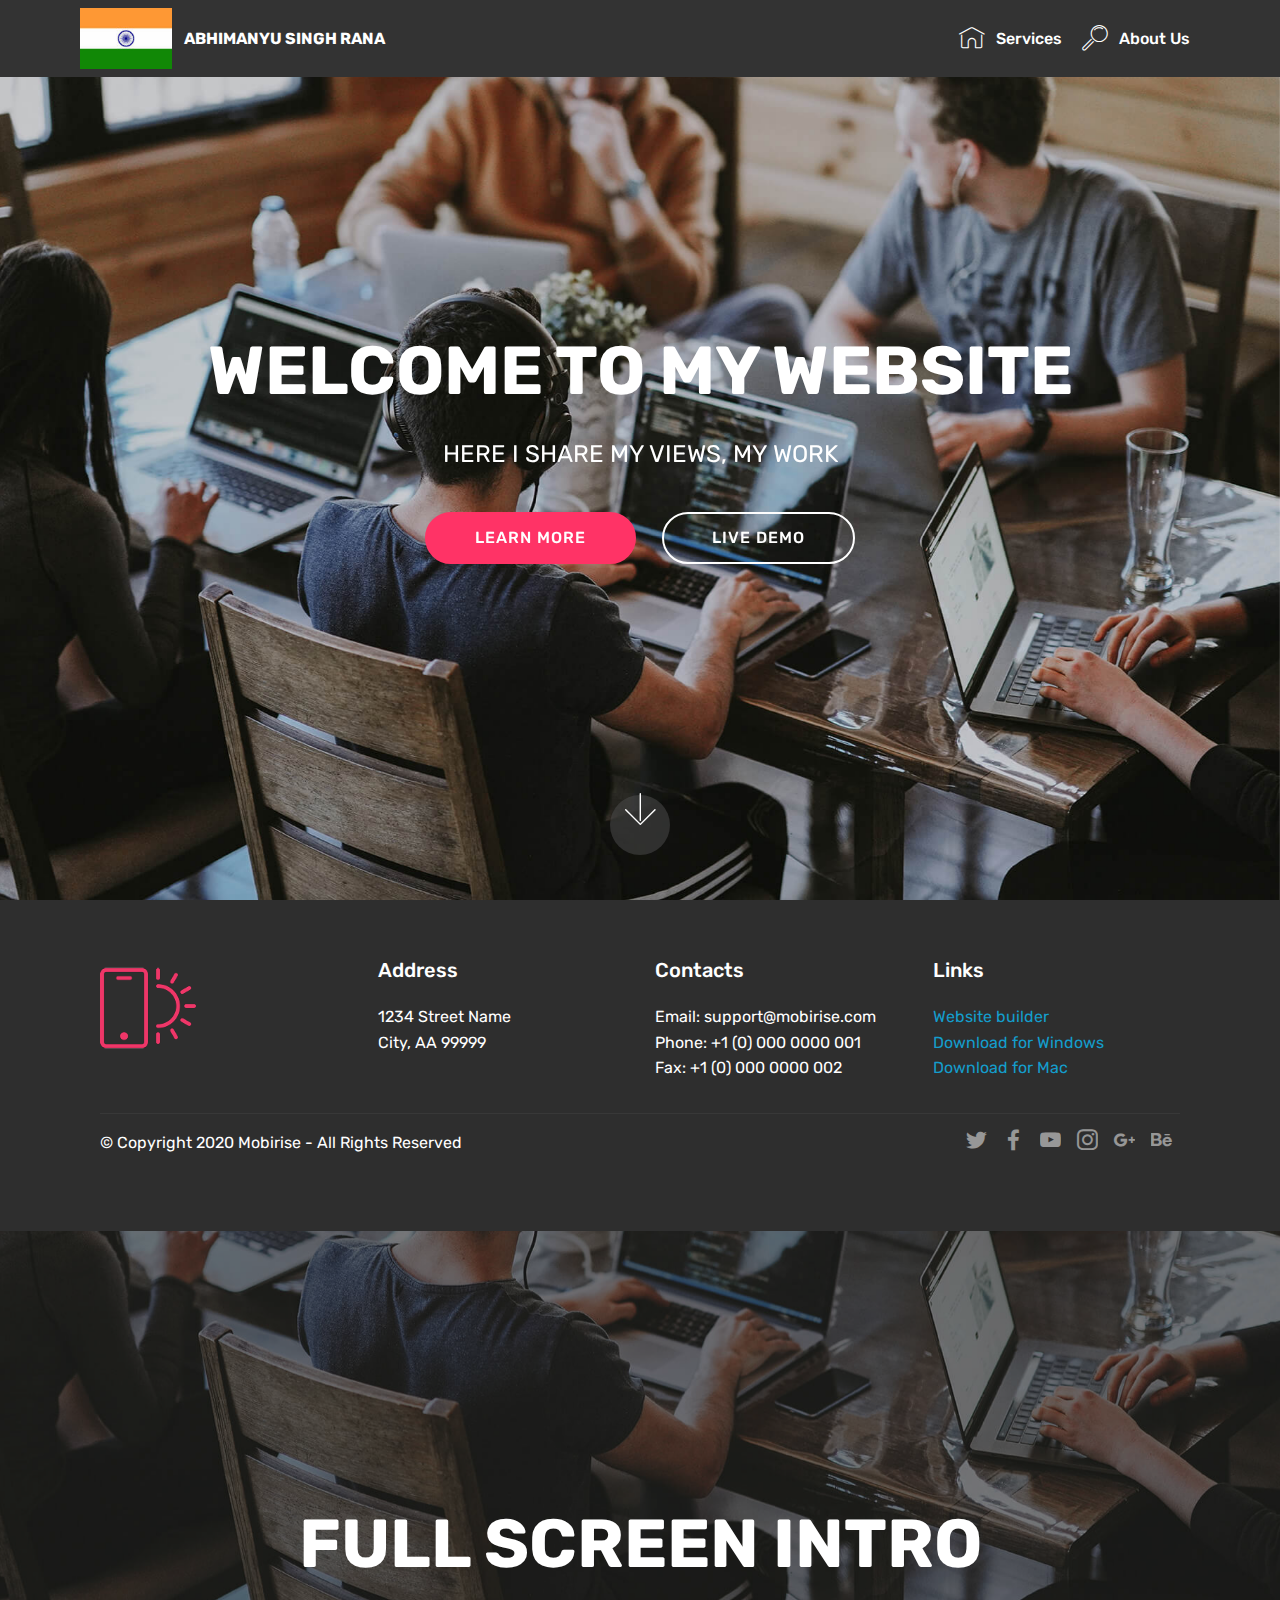
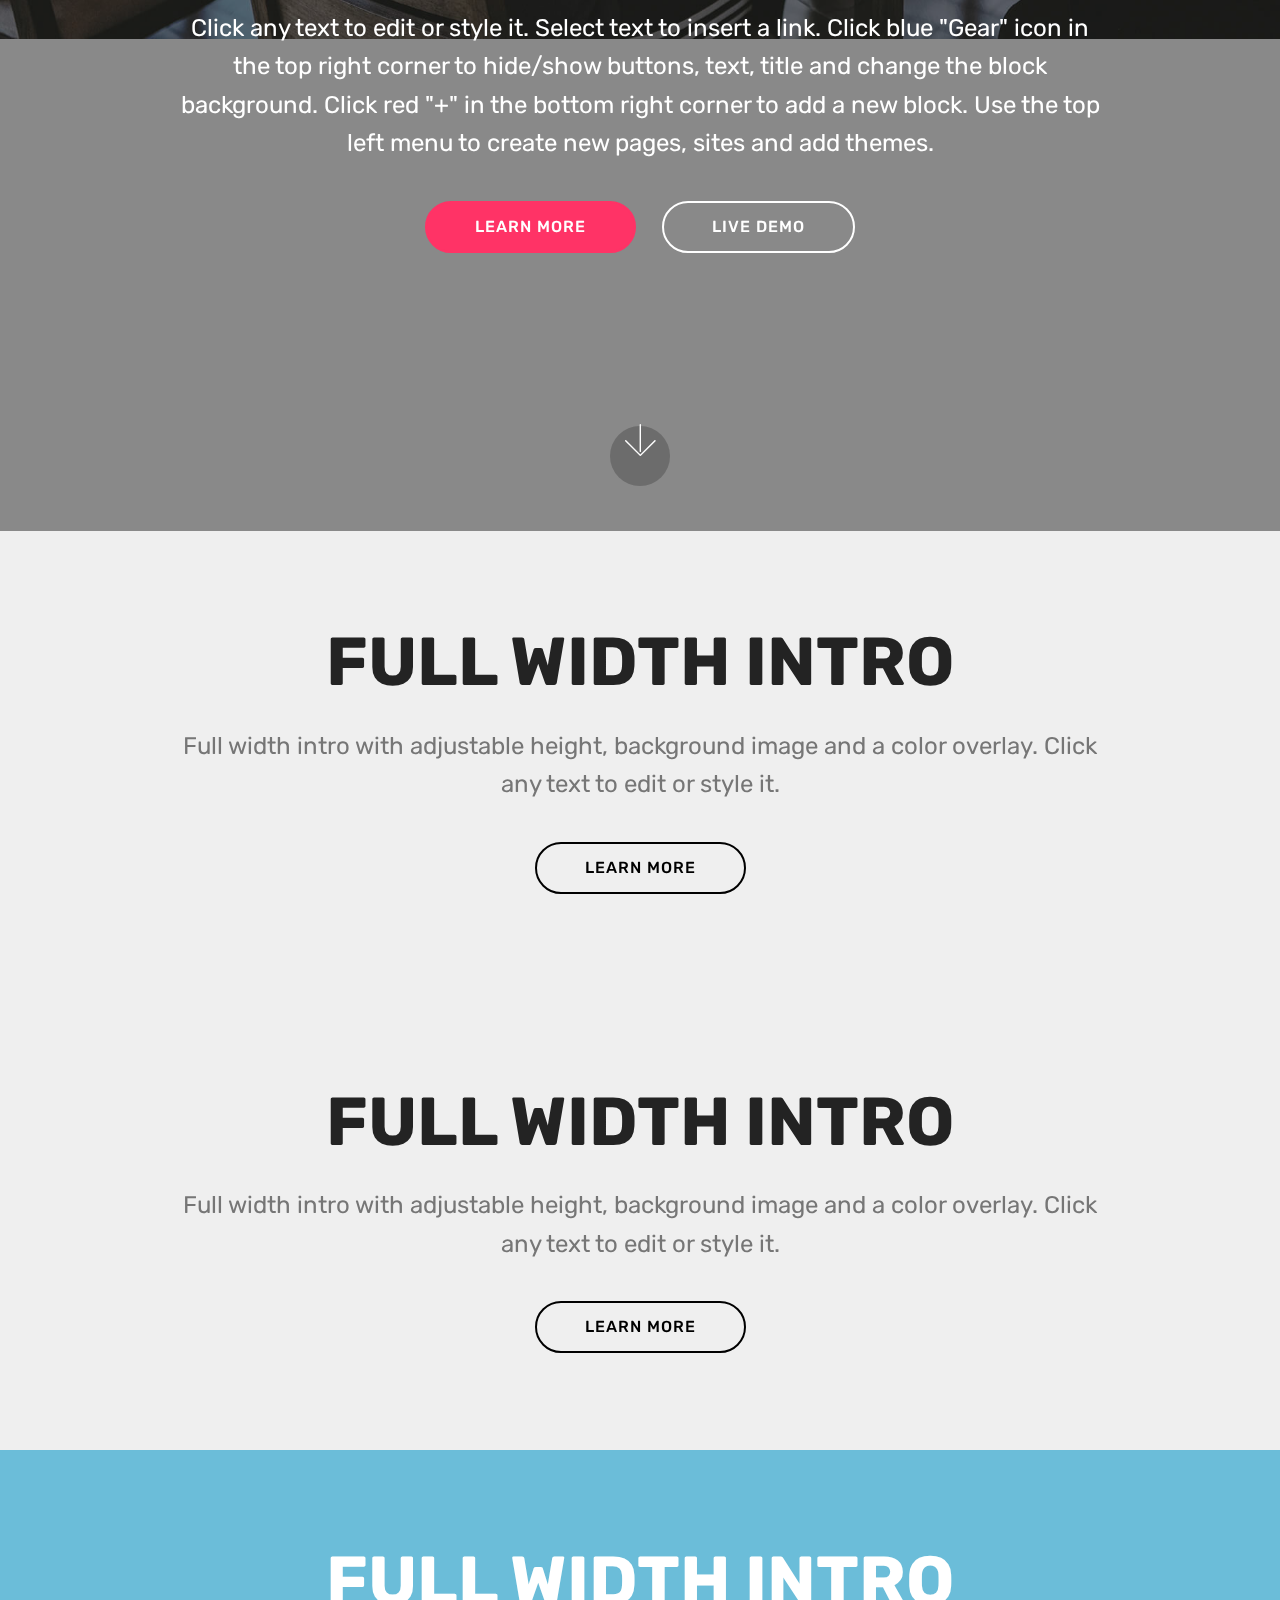
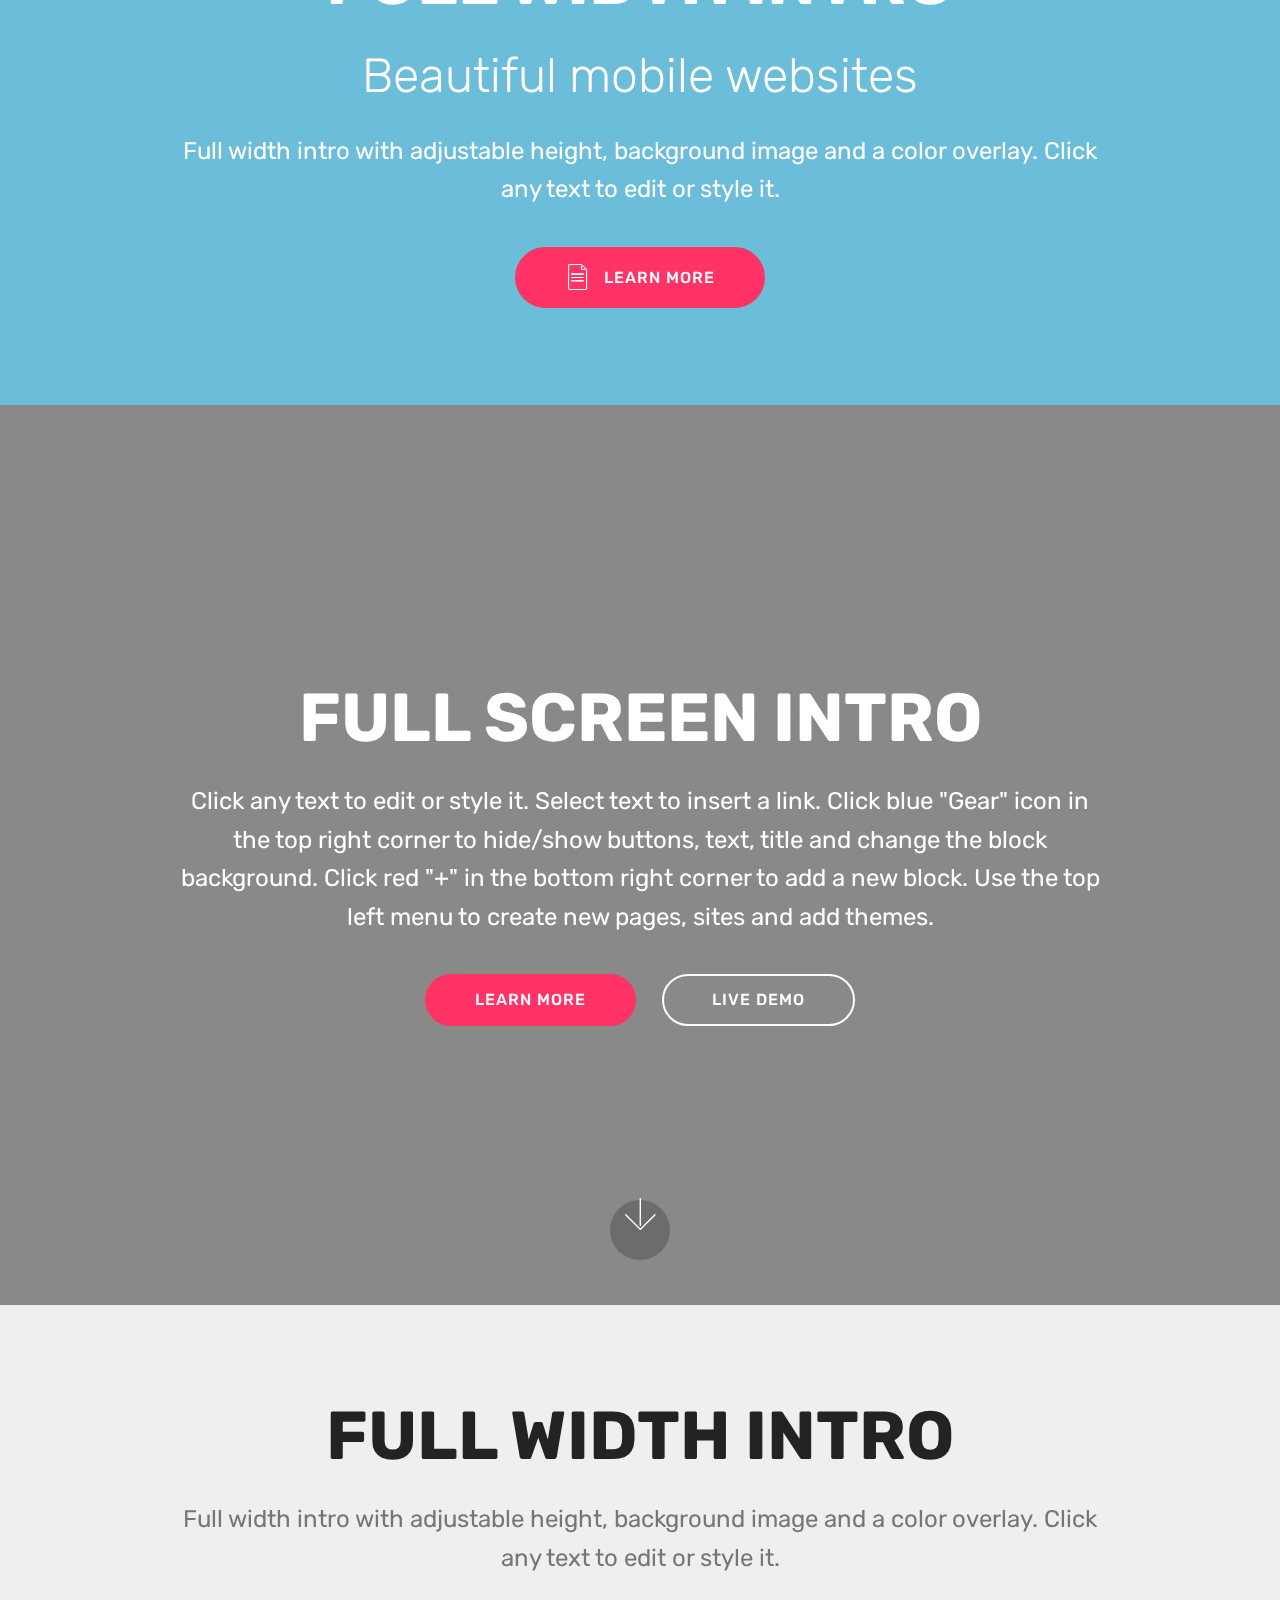
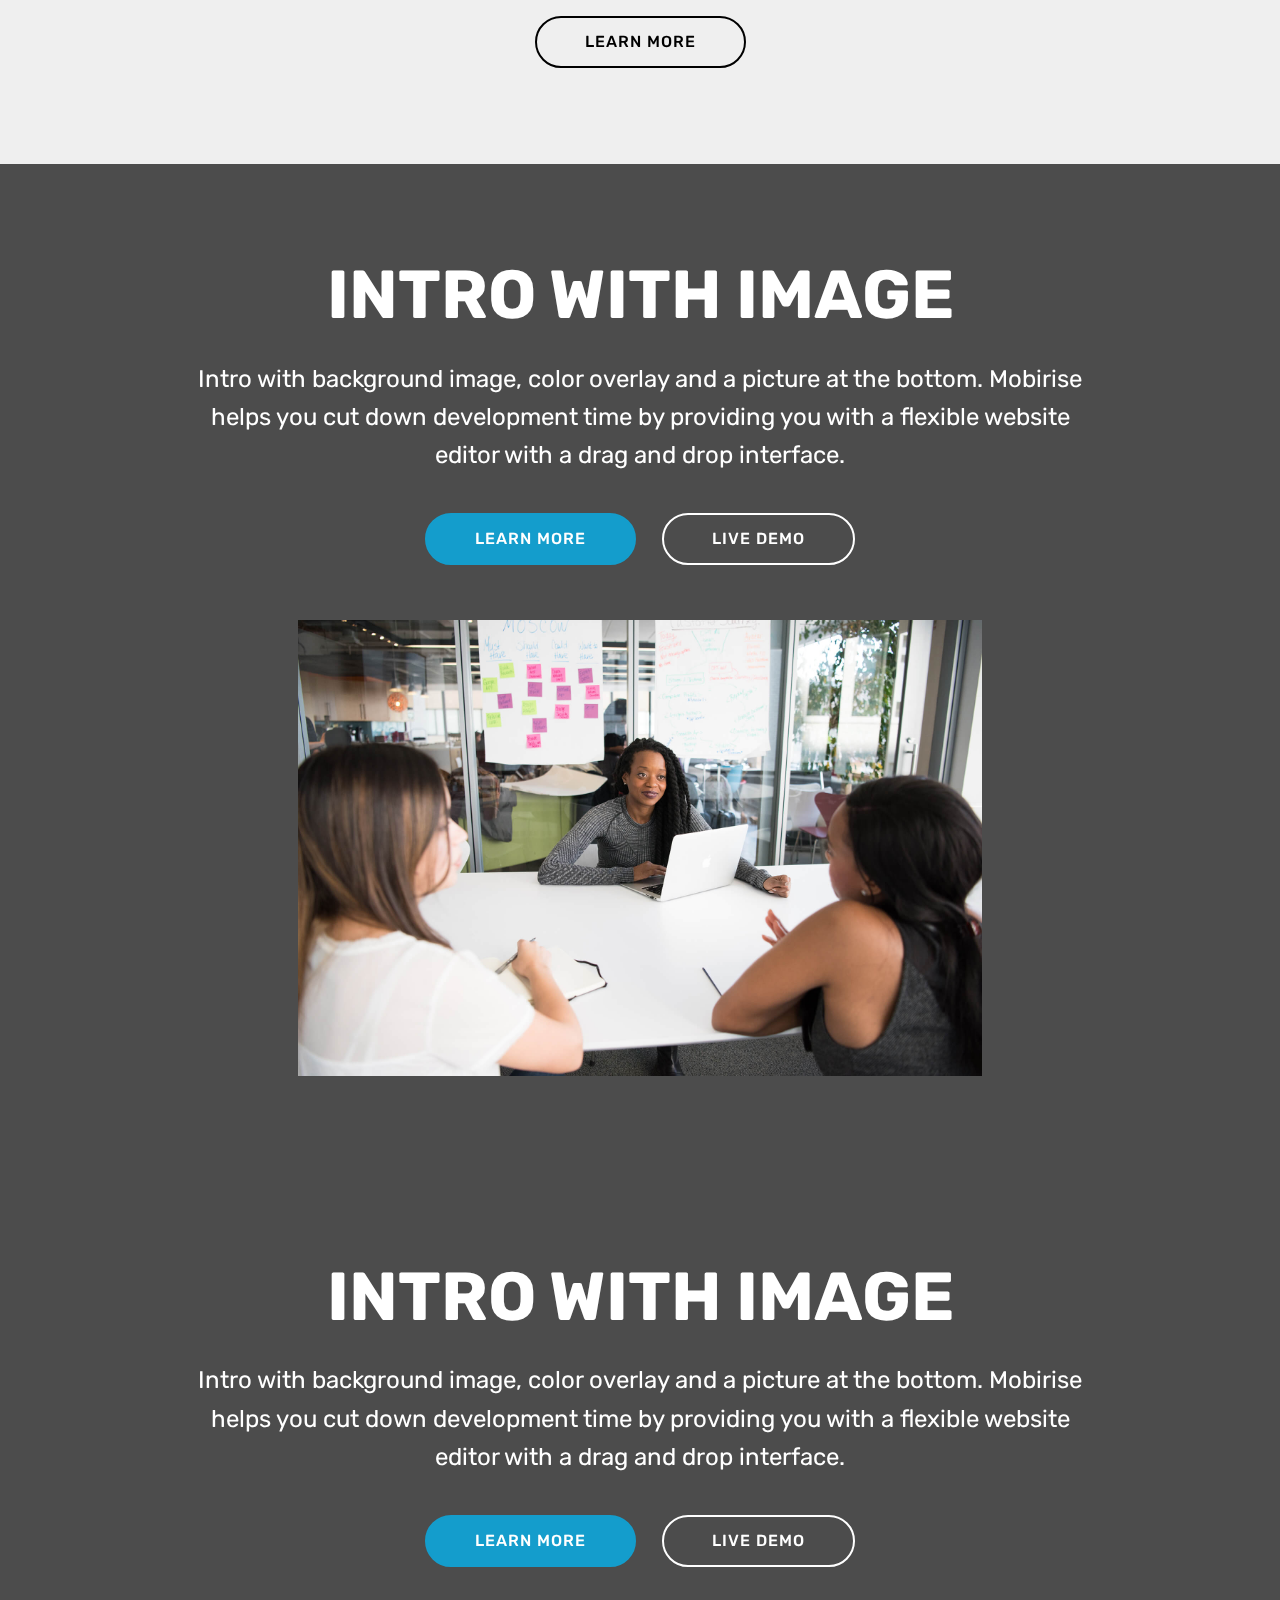
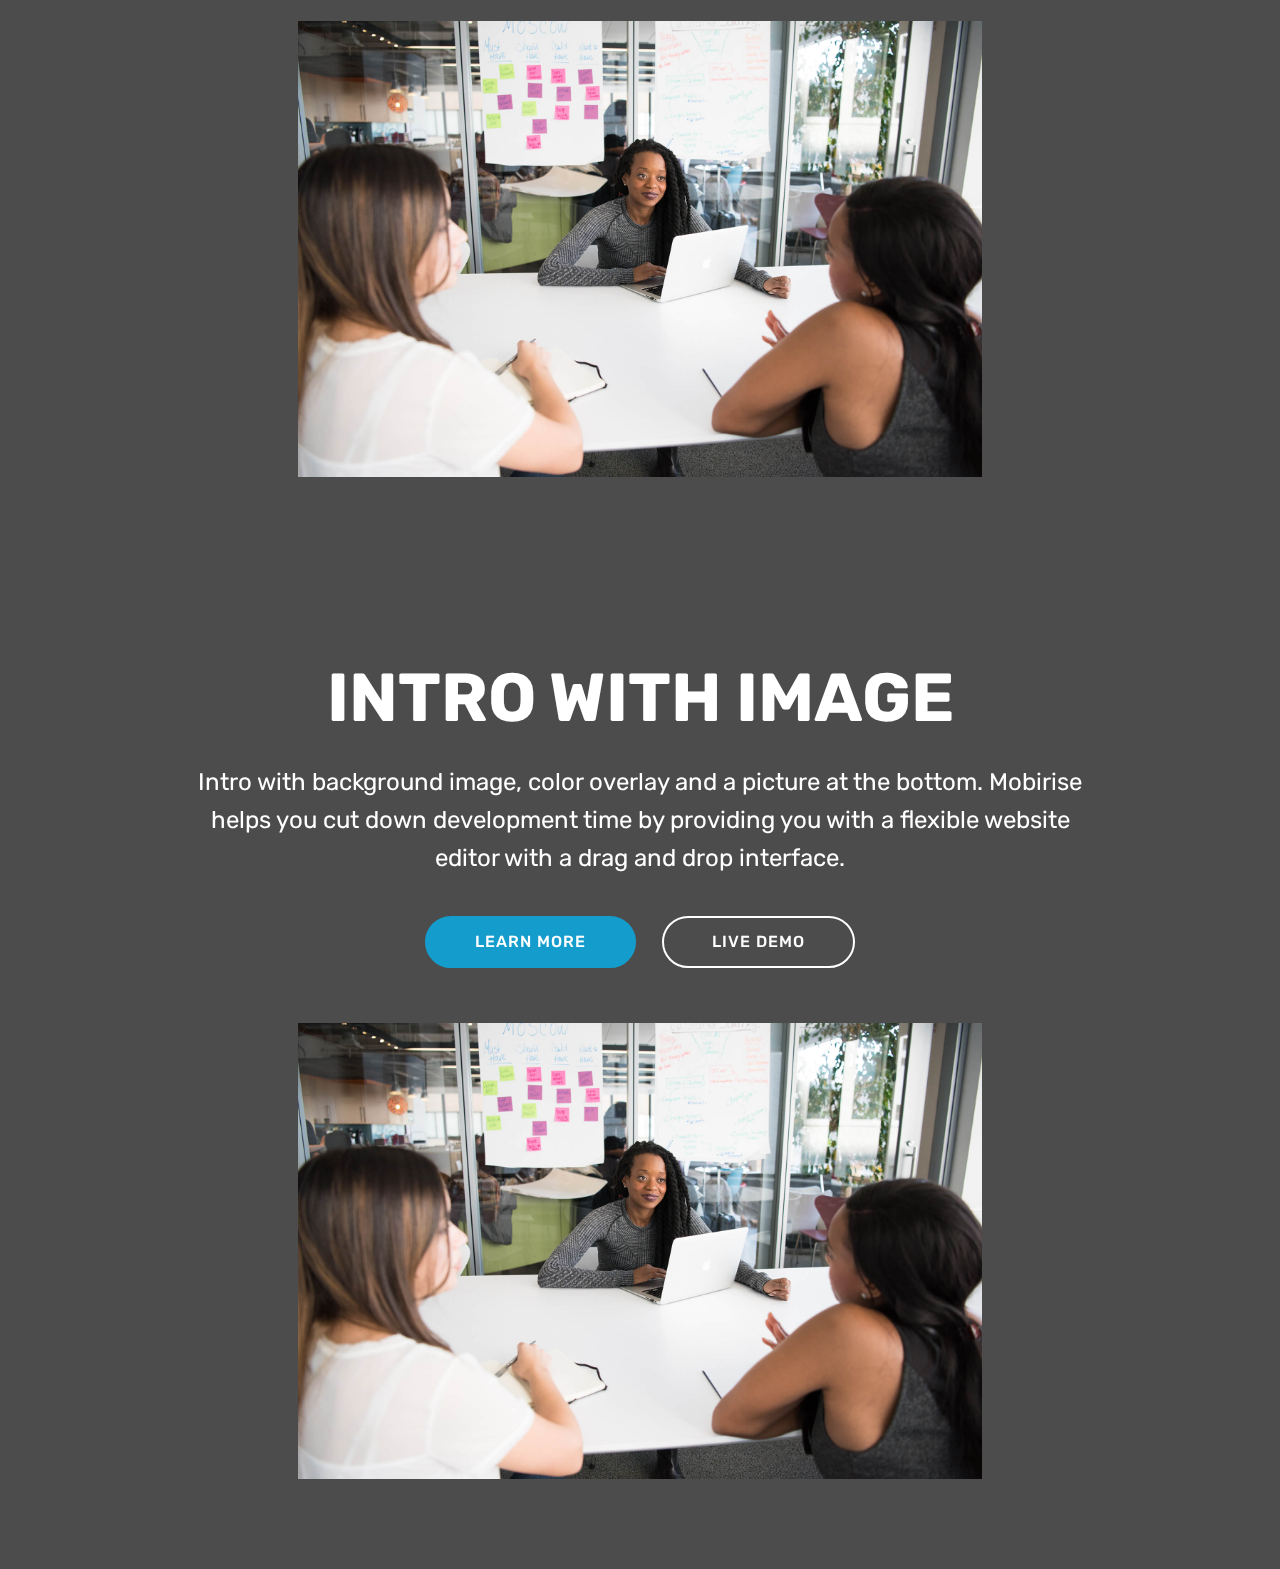
==== commit c3f5052b: "create github pages" ====
--- a/index.html
+++ b/index.html
@@ -67,7 +67,7 @@
     </nav>
 </section>
 
-<section class="engine"><a href="https://mobirise.info/u">bootstrap html templates</a></section><section class="cid-qTkA127IK8 mbr-fullscreen mbr-parallax-background" id="header2-1">
+<section class="engine"><a href="https://mobirise.info/o">free portfolio website templates</a></section><section class="cid-qTkA127IK8 mbr-fullscreen mbr-parallax-background" id="header2-1">
 
     
 
@@ -81,10 +81,8 @@
                 
                 <p class="mbr-text pb-3 mbr-fonts-style display-5">
                     HERE I SHARE MY VIEWS, MY WORK</p>
-                <div class="mbr-section-btn">
-                    <a class="btn btn-md btn-secondary display-4" href="https://mobirise.com">LEARN MORE</a>
-                    <a class="btn btn-md btn-white-outline display-4" href="https://mobirise.com">LIVE DEMO</a>
-                </div>
+                <div class="mbr-section-btn"><a class="btn btn-md btn-secondary display-4" href="https://mobirise.com">LEARN MORE</a>
+                    <a class="btn btn-md btn-white-outline display-4" href="https://mobirise.com">LIVE DEMO</a></div>
             </div>
         </div>
     </div>
@@ -186,6 +184,258 @@
                         </div>
                     </div>
                 </div>
+            </div>
+        </div>
+    </div>
+</section>
+
+<section class="cid-s7xjnMuEal mbr-fullscreen mbr-parallax-background" id="header2-3">
+
+    
+
+    <div class="mbr-overlay" style="opacity: 0.5; background-color: rgb(35, 35, 35);"></div>
+
+    <div class="container align-center">
+        <div class="row justify-content-md-center">
+            <div class="mbr-white col-md-10">
+                <h1 class="mbr-section-title mbr-bold pb-3 mbr-fonts-style display-1">
+                    FULL SCREEN INTRO
+                </h1>
+                
+                <p class="mbr-text pb-3 mbr-fonts-style display-5">
+                    Click any text to edit or style it. Select text to insert a link. Click blue "Gear" icon in the top right corner to hide/show buttons, text, title and change the block background. Click red "+" in the bottom right corner to add a new block. Use the top left menu to create new pages, sites and add themes.
+                </p>
+                <div class="mbr-section-btn">
+                    <a class="btn btn-md btn-secondary display-4" href="https://mobirise.co">LEARN MORE</a>
+                    <a class="btn btn-md btn-white-outline display-4" href="https://mobirise.co">LIVE DEMO</a>
+                </div>
+            </div>
+        </div>
+    </div>
+    <div class="mbr-arrow hidden-sm-down" aria-hidden="true">
+        <a href="#next">
+            <i class="mbri-down mbr-iconfont"></i>
+        </a>
+    </div>
+</section>
+
+<section class="header1 cid-s7xjoCCLm0" id="header16-4">
+
+    
+
+    
+
+    <div class="container">
+        <div class="row justify-content-md-center">
+            <div class="col-md-10 align-center">
+                <h1 class="mbr-section-title mbr-bold pb-3 mbr-fonts-style display-1">
+                    FULL WIDTH INTRO
+                </h1>
+                
+                <p class="mbr-text pb-3 mbr-fonts-style display-5">
+                    Full width intro with adjustable height, background image and a color overlay. Click any text to edit or style it.
+                </p>
+                <div class="mbr-section-btn"><a class="btn btn-md btn-black-outline display-4" href="https://mobirise.co">LEARN MORE</a>
+                </div>
+            </div>
+        </div>
+    </div>
+
+</section>
+
+<section class="header1 cid-s7xjp6xsi0" id="header16-5">
+
+    
+
+    
+
+    <div class="container">
+        <div class="row justify-content-md-center">
+            <div class="col-md-10 align-center">
+                <h1 class="mbr-section-title mbr-bold pb-3 mbr-fonts-style display-1">
+                    FULL WIDTH INTRO
+                </h1>
+                
+                <p class="mbr-text pb-3 mbr-fonts-style display-5">
+                    Full width intro with adjustable height, background image and a color overlay. Click any text to edit or style it.
+                </p>
+                <div class="mbr-section-btn"><a class="btn btn-md btn-black-outline display-4" href="https://mobirise.co">LEARN MORE</a>
+                </div>
+            </div>
+        </div>
+    </div>
+
+</section>
+
+<section class="header1 cid-s7xjpjqC9G mbr-parallax-background" id="header1-6">
+
+    
+
+    <div class="mbr-overlay" style="opacity: 0.6; background-color: rgb(20, 157, 204);">
+    </div>
+
+    <div class="container">
+        <div class="row justify-content-md-center">
+            <div class="mbr-white col-md-10">
+                <h1 class="mbr-section-title align-center mbr-bold pb-3 mbr-fonts-style display-1">
+                    FULL WIDTH INTRO
+                </h1>
+                <h3 class="mbr-section-subtitle align-center mbr-light pb-3 mbr-fonts-style display-2">
+                    Beautiful mobile websites
+                </h3>
+                <p class="mbr-text align-center pb-3 mbr-fonts-style display-5">
+                    Full width intro with adjustable height, background image and a color overlay. Click any text to edit or style it.
+                </p>
+                <div class="mbr-section-btn align-center"><a class="btn btn-md btn-secondary display-4" href="https://mobirise.co">
+                        <span class="mbr-iconfont mbri-file"></span>LEARN MORE</a></div>
+            </div>
+        </div>
+    </div>
+
+</section>
+
+<section class="cid-s7xjpDEJwY mbr-fullscreen mbr-parallax-background" id="header2-7">
+
+    
+
+    <div class="mbr-overlay" style="opacity: 0.5; background-color: rgb(35, 35, 35);"></div>
+
+    <div class="container align-center">
+        <div class="row justify-content-md-center">
+            <div class="mbr-white col-md-10">
+                <h1 class="mbr-section-title mbr-bold pb-3 mbr-fonts-style display-1">
+                    FULL SCREEN INTRO
+                </h1>
+                
+                <p class="mbr-text pb-3 mbr-fonts-style display-5">
+                    Click any text to edit or style it. Select text to insert a link. Click blue "Gear" icon in the top right corner to hide/show buttons, text, title and change the block background. Click red "+" in the bottom right corner to add a new block. Use the top left menu to create new pages, sites and add themes.
+                </p>
+                <div class="mbr-section-btn">
+                    <a class="btn btn-md btn-secondary display-4" href="https://mobirise.co">LEARN MORE</a>
+                    <a class="btn btn-md btn-white-outline display-4" href="https://mobirise.co">LIVE DEMO</a>
+                </div>
+            </div>
+        </div>
+    </div>
+    <div class="mbr-arrow hidden-sm-down" aria-hidden="true">
+        <a href="#next">
+            <i class="mbri-down mbr-iconfont"></i>
+        </a>
+    </div>
+</section>
+
+<section class="header1 cid-s7xjpR0r5a" id="header16-8">
+
+    
+
+    
+
+    <div class="container">
+        <div class="row justify-content-md-center">
+            <div class="col-md-10 align-center">
+                <h1 class="mbr-section-title mbr-bold pb-3 mbr-fonts-style display-1">
+                    FULL WIDTH INTRO
+                </h1>
+                
+                <p class="mbr-text pb-3 mbr-fonts-style display-5">
+                    Full width intro with adjustable height, background image and a color overlay. Click any text to edit or style it.
+                </p>
+                <div class="mbr-section-btn"><a class="btn btn-md btn-black-outline display-4" href="https://mobirise.co">LEARN MORE</a>
+                </div>
+            </div>
+        </div>
+    </div>
+
+</section>
+
+<section class="header4 cid-s7xjq1mdi6 mbr-parallax-background" id="header4-9">
+
+    
+
+    <div class="mbr-overlay" style="opacity: 0.8; background-color: rgb(35, 35, 35);">
+    </div>
+
+    <div class="container">
+        <div class="row justify-content-md-center">
+            <div class="media-content col-md-10">
+                <h1 class="mbr-section-title align-center mbr-white pb-3 mbr-bold mbr-fonts-style display-1">
+                    INTRO WITH IMAGE
+                </h1>
+                
+                <div class="mbr-text align-center mbr-white pb-3">
+                    <p class="mbr-text mbr-fonts-style display-5">
+                        Intro with background image, color overlay and a picture at the bottom. Mobirise helps you cut down development time by providing you with a flexible website editor with a drag and drop interface.
+                    </p>
+                </div>
+                <div class="mbr-section-btn align-center">
+                    <a class="btn btn-md btn-primary display-4" href="https://mobirise.co">LEARN MORE</a>
+                    <a class="btn btn-md btn-white-outline display-4" href="https://mobirise.co">LIVE DEMO</a>
+                </div>
+            </div>
+            <div class="mbr-figure pt-5">
+                <img src="assets/images/background2.jpg" alt="Mobirise" style="width: 60%;">
+            </div>
+        </div>
+    </div>
+</section>
+
+<section class="header4 cid-s7xjqfZGhA mbr-parallax-background" id="header4-a">
+
+    
+
+    <div class="mbr-overlay" style="opacity: 0.8; background-color: rgb(35, 35, 35);">
+    </div>
+
+    <div class="container">
+        <div class="row justify-content-md-center">
+            <div class="media-content col-md-10">
+                <h1 class="mbr-section-title align-center mbr-white pb-3 mbr-bold mbr-fonts-style display-1">
+                    INTRO WITH IMAGE
+                </h1>
+                
+                <div class="mbr-text align-center mbr-white pb-3">
+                    <p class="mbr-text mbr-fonts-style display-5">
+                        Intro with background image, color overlay and a picture at the bottom. Mobirise helps you cut down development time by providing you with a flexible website editor with a drag and drop interface.
+                    </p>
+                </div>
+                <div class="mbr-section-btn align-center">
+                    <a class="btn btn-md btn-primary display-4" href="https://mobirise.co">LEARN MORE</a>
+                    <a class="btn btn-md btn-white-outline display-4" href="https://mobirise.co">LIVE DEMO</a>
+                </div>
+            </div>
+            <div class="mbr-figure pt-5">
+                <img src="assets/images/background2.jpg" alt="Mobirise" style="width: 60%;">
+            </div>
+        </div>
+    </div>
+</section>
+
+<section class="header4 cid-s7xjIAUFmv mbr-parallax-background" id="header4-b">
+
+    
+
+    <div class="mbr-overlay" style="opacity: 0.8; background-color: rgb(35, 35, 35);">
+    </div>
+
+    <div class="container">
+        <div class="row justify-content-md-center">
+            <div class="media-content col-md-10">
+                <h1 class="mbr-section-title align-center mbr-white pb-3 mbr-bold mbr-fonts-style display-1">
+                    INTRO WITH IMAGE
+                </h1>
+                
+                <div class="mbr-text align-center mbr-white pb-3">
+                    <p class="mbr-text mbr-fonts-style display-5">
+                        Intro with background image, color overlay and a picture at the bottom. Mobirise helps you cut down development time by providing you with a flexible website editor with a drag and drop interface.
+                    </p>
+                </div>
+                <div class="mbr-section-btn align-center">
+                    <a class="btn btn-md btn-primary display-4" href="https://mobirise.co">LEARN MORE</a>
+                    <a class="btn btn-md btn-white-outline display-4" href="https://mobirise.co">LIVE DEMO</a>
+                </div>
+            </div>
+            <div class="mbr-figure pt-5">
+                <img src="assets/images/background2.jpg" alt="Mobirise" style="width: 60%;">
             </div>
         </div>
     </div>
--- a/assets/mobirise/css/mbr-additional.css
+++ b/assets/mobirise/css/mbr-additional.css
@@ -1169,3 +1169,101 @@
     -webkit-justify-content: center;
   }
 }
+.cid-s7xjnMuEal {
+  background-image: url("../../../assets/images/background4.jpg");
+}
+.cid-s7xjoCCLm0 {
+  padding-top: 90px;
+  padding-bottom: 90px;
+  background-color: #efefef;
+}
+.cid-s7xjoCCLm0 P {
+  color: #767676;
+}
+.cid-s7xjp6xsi0 {
+  padding-top: 90px;
+  padding-bottom: 90px;
+  background-color: #efefef;
+}
+.cid-s7xjp6xsi0 P {
+  color: #767676;
+}
+.cid-s7xjpjqC9G {
+  padding-top: 90px;
+  padding-bottom: 90px;
+  background-image: url("../../../assets/images/background4.jpg");
+}
+.cid-s7xjpDEJwY {
+  background-image: url("../../../assets/images/background4.jpg");
+}
+.cid-s7xjpR0r5a {
+  padding-top: 90px;
+  padding-bottom: 90px;
+  background-color: #efefef;
+}
+.cid-s7xjpR0r5a P {
+  color: #767676;
+}
+.cid-s7xjq1mdi6 {
+  padding-top: 90px;
+  padding-bottom: 90px;
+  background-image: url("../../../assets/images/background1.jpg");
+}
+.cid-s7xjq1mdi6 .mbr-figure {
+  margin: 0 auto;
+  width: 100%;
+  display: -webkit-flex;
+  justify-content: center;
+  -webkit-justify-content: center;
+}
+.cid-s7xjq1mdi6 .mbr-figure img {
+  height: 100%;
+  margin: 0 auto;
+}
+@media (max-width: 991px) {
+  .cid-s7xjq1mdi6 .mbr-figure img {
+    width: 100% !important;
+  }
+}
+.cid-s7xjqfZGhA {
+  padding-top: 90px;
+  padding-bottom: 90px;
+  background-image: url("../../../assets/images/background1.jpg");
+}
+.cid-s7xjqfZGhA .mbr-figure {
+  margin: 0 auto;
+  width: 100%;
+  display: -webkit-flex;
+  justify-content: center;
+  -webkit-justify-content: center;
+}
+.cid-s7xjqfZGhA .mbr-figure img {
+  height: 100%;
+  margin: 0 auto;
+}
+@media (max-width: 991px) {
+  .cid-s7xjqfZGhA .mbr-figure img {
+    width: 100% !important;
+  }
+}
+.cid-s7xjIAUFmv {
+  padding-top: 90px;
+  padding-bottom: 90px;
+  background-image: url("../../../assets/images/background1.jpg");
+}
+.cid-s7xjIAUFmv .mbr-figure {
+  margin: 0 auto;
+  width: 100%;
+  display: -webkit-flex;
+  justify-content: center;
+  -webkit-justify-content: center;
+}
+.cid-s7xjIAUFmv .mbr-figure img {
+  height: 100%;
+  margin: 0 auto;
+}
+@media (max-width: 991px) {
+  .cid-s7xjIAUFmv .mbr-figure img {
+    width: 100% !important;
+  }
+}
--- a/assets/mobirise/css/mbr-additional.css
+++ b/assets/mobirise/css/mbr-additional.css
@@ -1169,3 +1169,101 @@
     -webkit-justify-content: center;
   }
 }
+.cid-s7xjnMuEal {
+  background-image: url("../../../assets/images/background4.jpg");
+}
+.cid-s7xjoCCLm0 {
+  padding-top: 90px;
+  padding-bottom: 90px;
+  background-color: #efefef;
+}
+.cid-s7xjoCCLm0 P {
+  color: #767676;
+}
+.cid-s7xjp6xsi0 {
+  padding-top: 90px;
+  padding-bottom: 90px;
+  background-color: #efefef;
+}
+.cid-s7xjp6xsi0 P {
+  color: #767676;
+}
+.cid-s7xjpjqC9G {
+  padding-top: 90px;
+  padding-bottom: 90px;
+  background-image: url("../../../assets/images/background4.jpg");
+}
+.cid-s7xjpDEJwY {
+  background-image: url("../../../assets/images/background4.jpg");
+}
+.cid-s7xjpR0r5a {
+  padding-top: 90px;
+  padding-bottom: 90px;
+  background-color: #efefef;
+}
+.cid-s7xjpR0r5a P {
+  color: #767676;
+}
+.cid-s7xjq1mdi6 {
+  padding-top: 90px;
+  padding-bottom: 90px;
+  background-image: url("../../../assets/images/background1.jpg");
+}
+.cid-s7xjq1mdi6 .mbr-figure {
+  margin: 0 auto;
+  width: 100%;
+  display: -webkit-flex;
+  justify-content: center;
+  -webkit-justify-content: center;
+}
+.cid-s7xjq1mdi6 .mbr-figure img {
+  height: 100%;
+  margin: 0 auto;
+}
+@media (max-width: 991px) {
+  .cid-s7xjq1mdi6 .mbr-figure img {
+    width: 100% !important;
+  }
+}
+.cid-s7xjqfZGhA {
+  padding-top: 90px;
+  padding-bottom: 90px;
+  background-image: url("../../../assets/images/background1.jpg");
+}
+.cid-s7xjqfZGhA .mbr-figure {
+  margin: 0 auto;
+  width: 100%;
+  display: -webkit-flex;
+  justify-content: center;
+  -webkit-justify-content: center;
+}
+.cid-s7xjqfZGhA .mbr-figure img {
+  height: 100%;
+  margin: 0 auto;
+}
+@media (max-width: 991px) {
+  .cid-s7xjqfZGhA .mbr-figure img {
+    width: 100% !important;
+  }
+}
+.cid-s7xjIAUFmv {
+  padding-top: 90px;
+  padding-bottom: 90px;
+  background-image: url("../../../assets/images/background1.jpg");
+}
+.cid-s7xjIAUFmv .mbr-figure {
+  margin: 0 auto;
+  width: 100%;
+  display: -webkit-flex;
+  justify-content: center;
+  -webkit-justify-content: center;
+}
+.cid-s7xjIAUFmv .mbr-figure img {
+  height: 100%;
+  margin: 0 auto;
+}
+@media (max-width: 991px) {
+  .cid-s7xjIAUFmv .mbr-figure img {
+    width: 100% !important;
+  }
+}
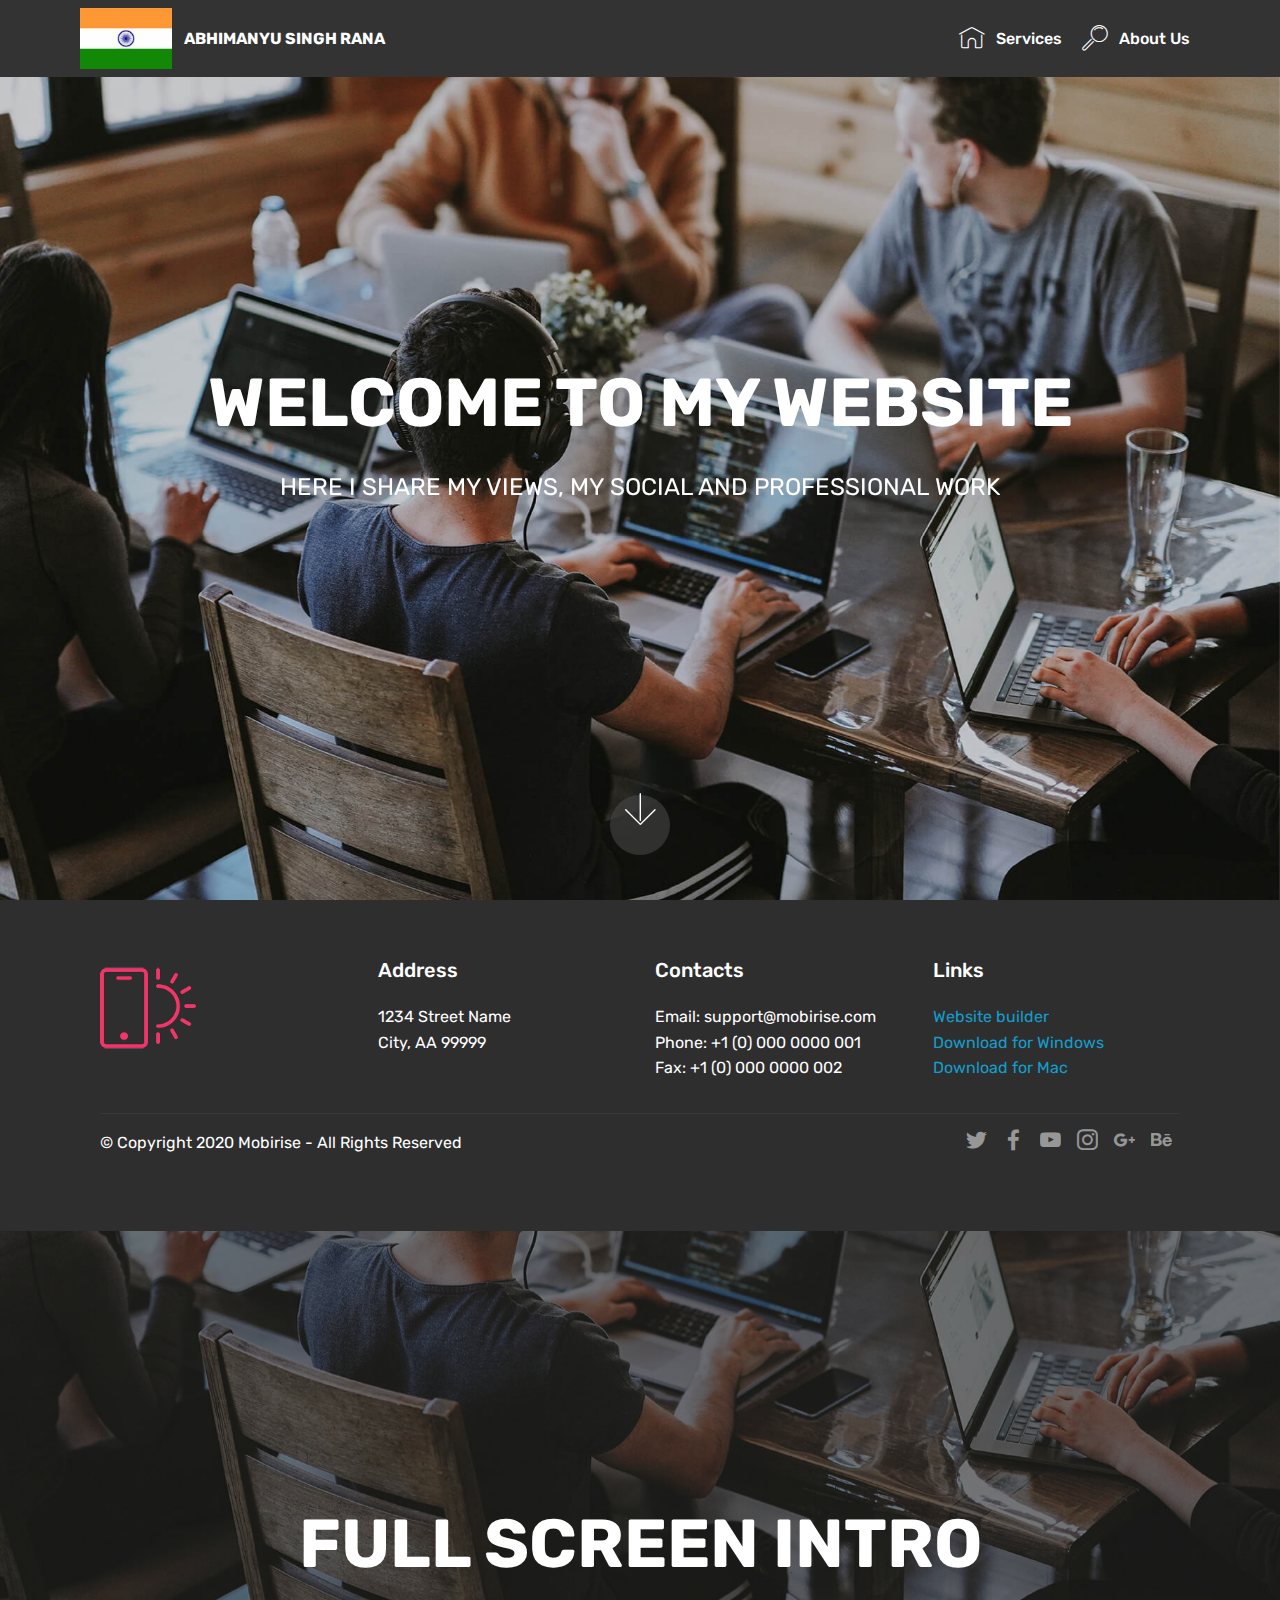
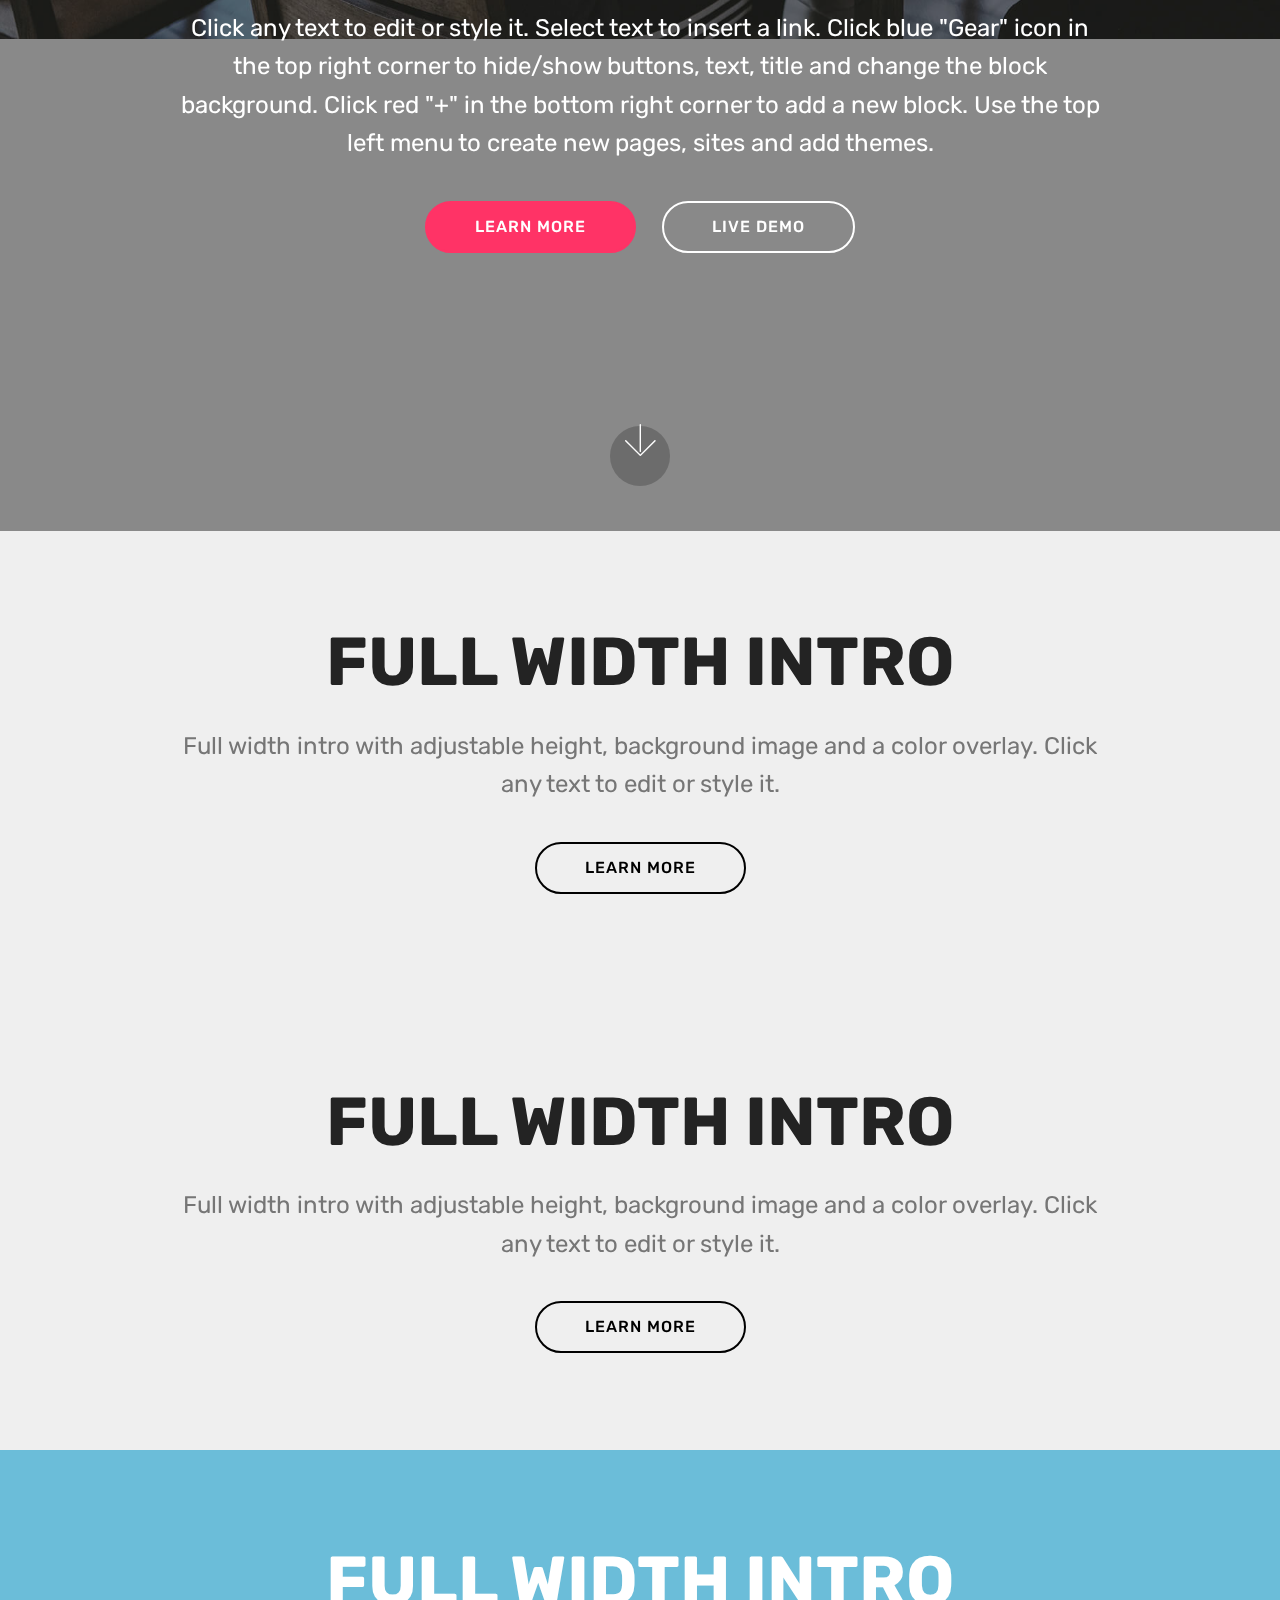
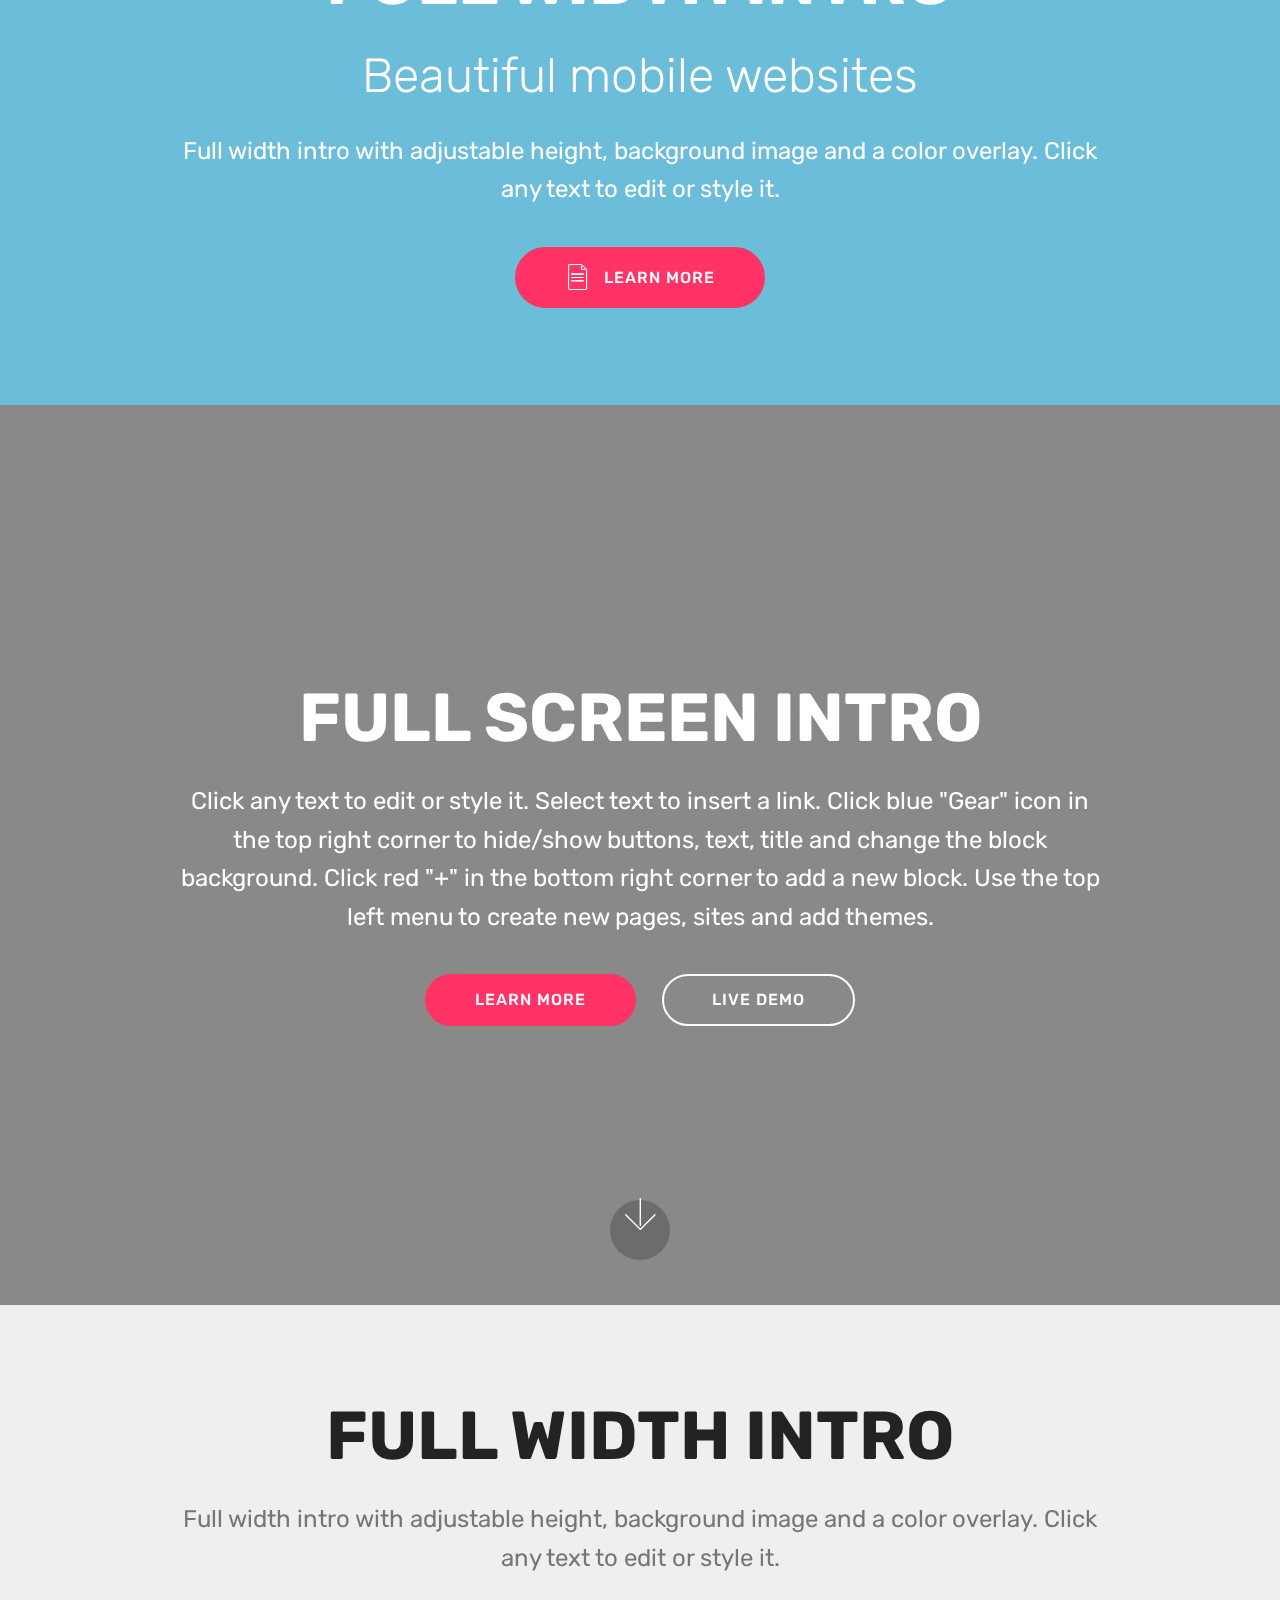
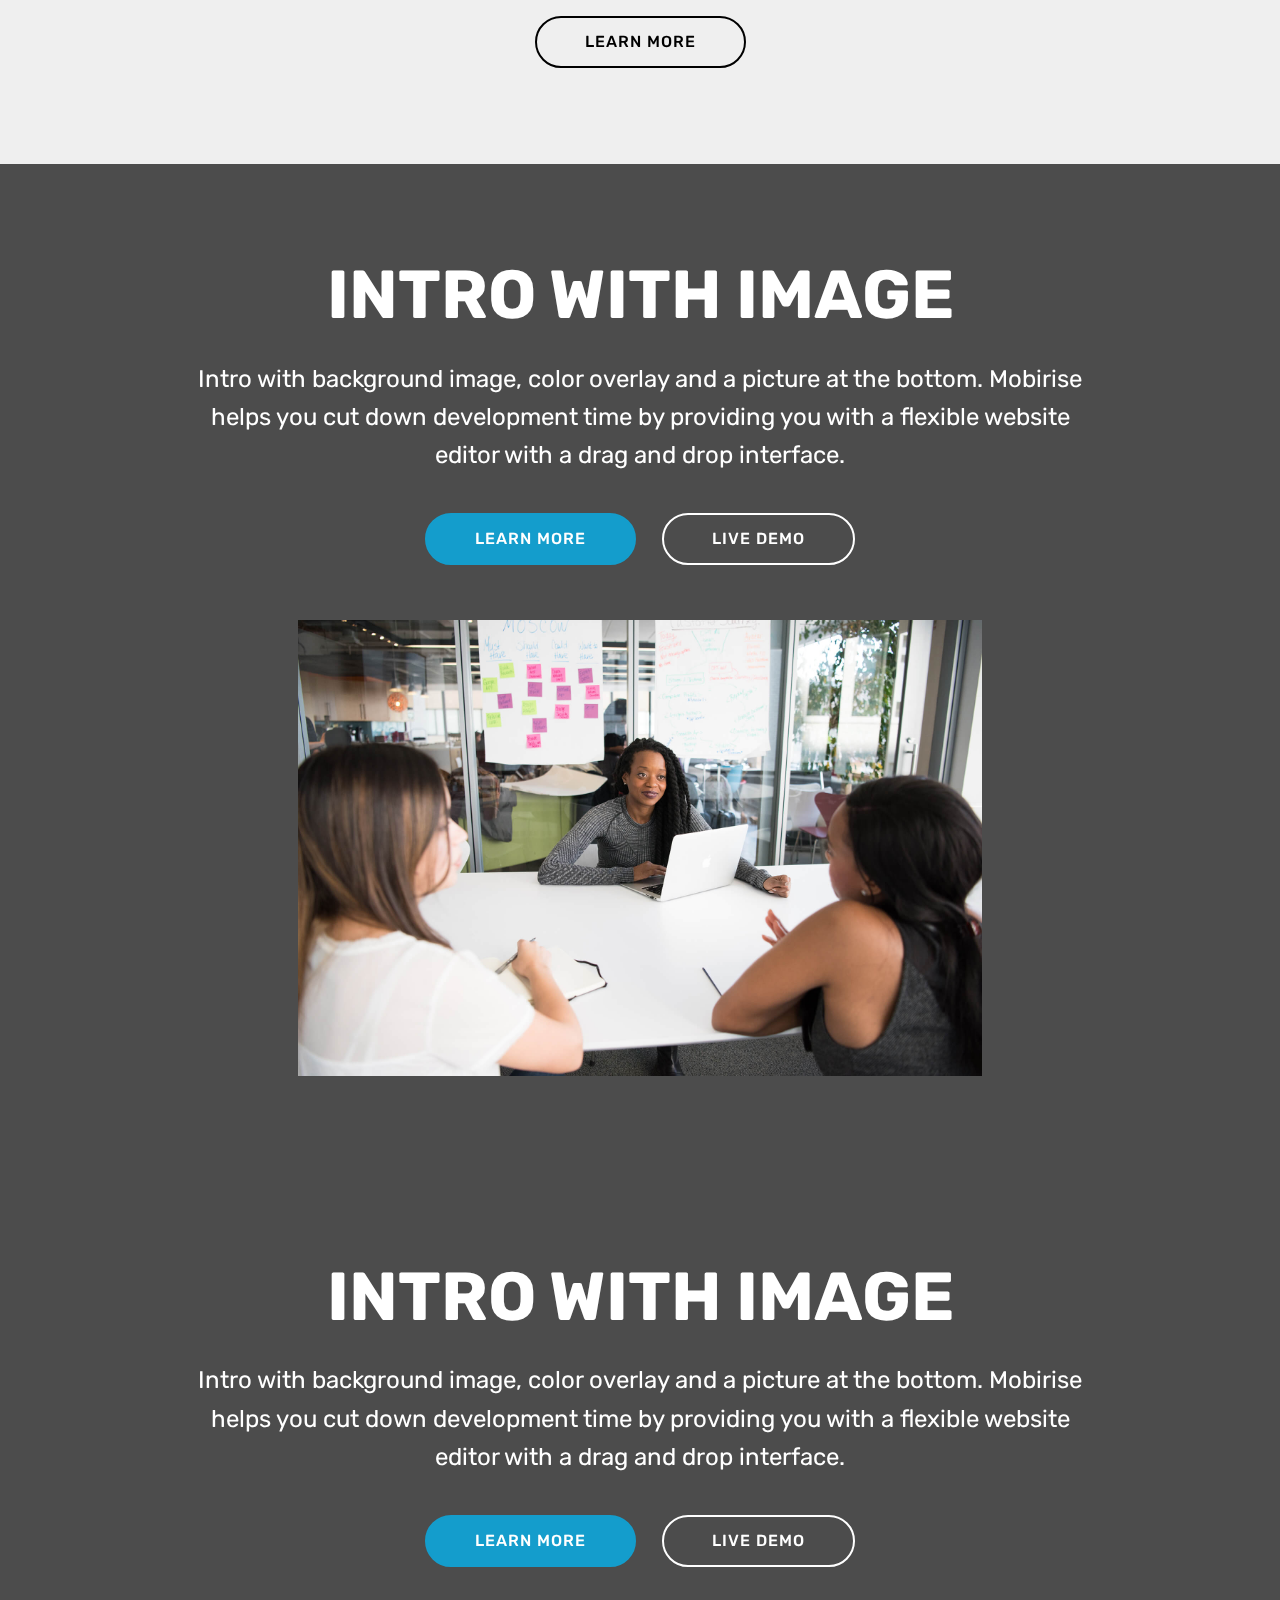
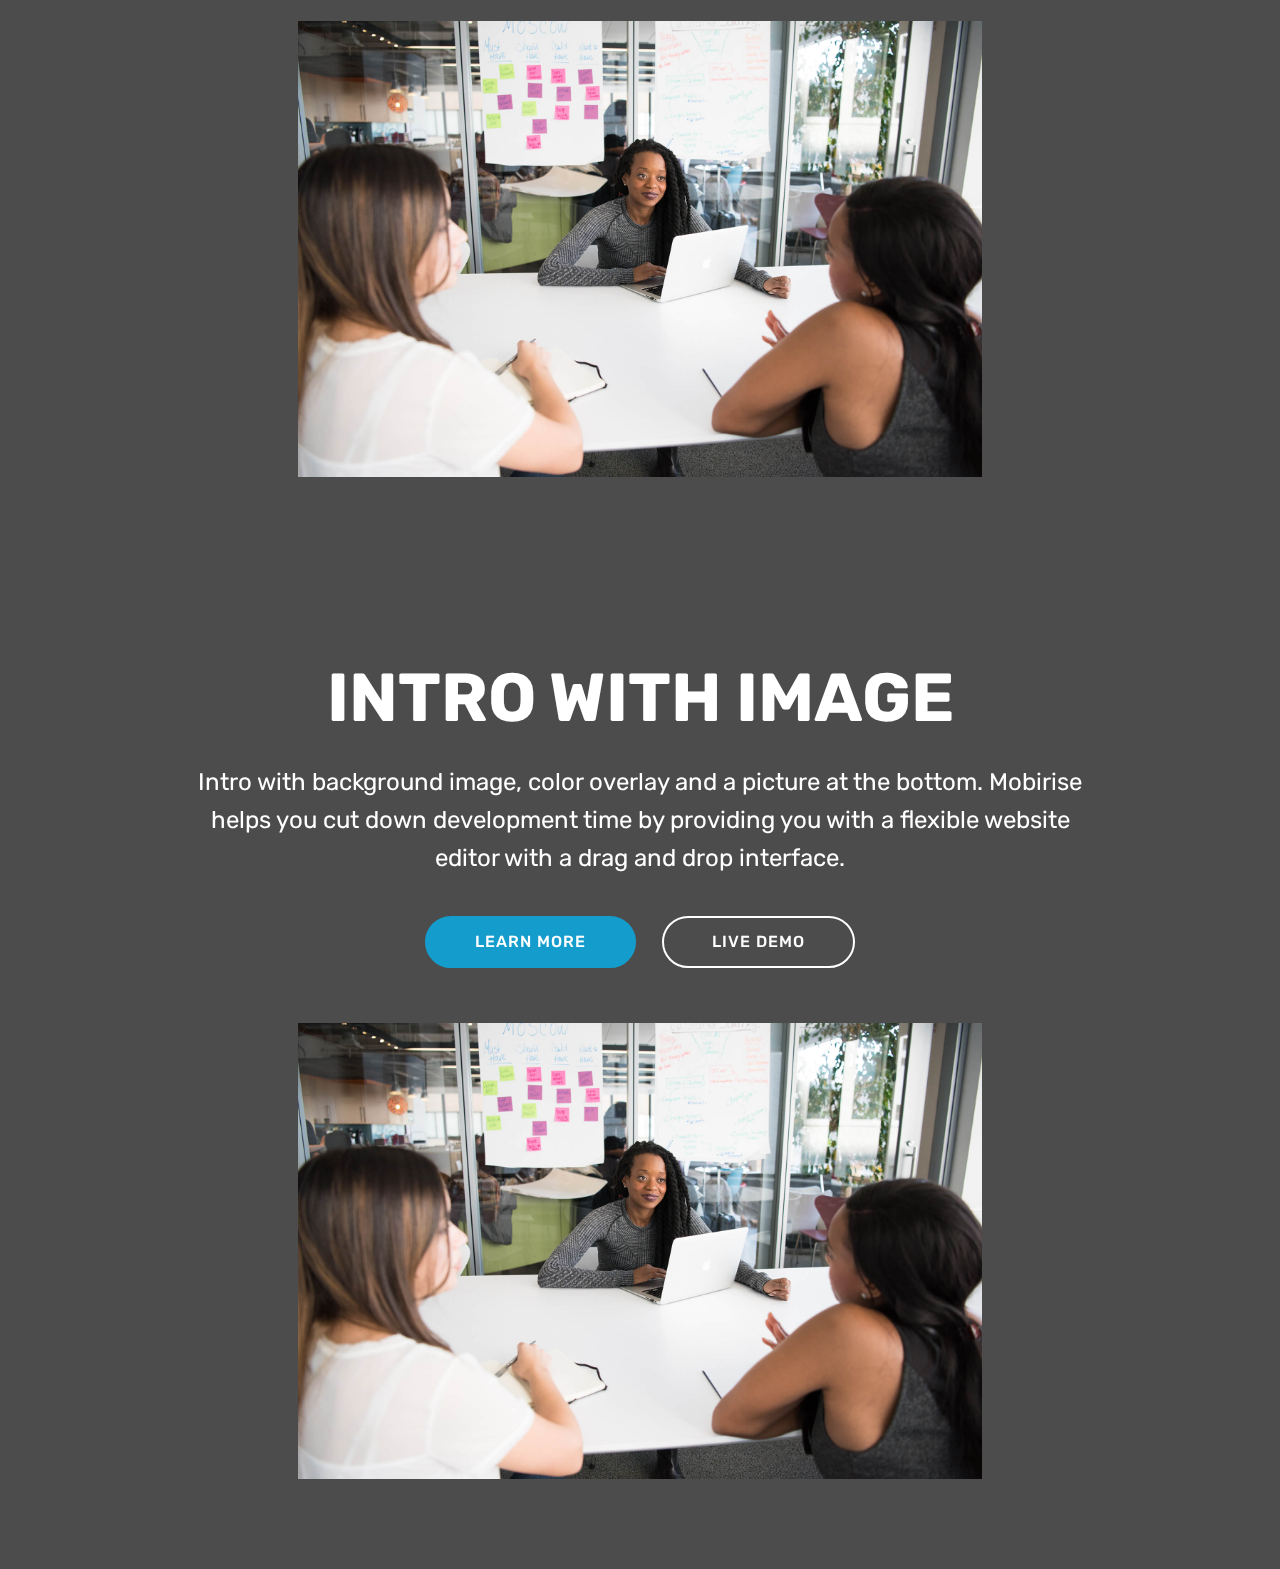
==== commit 207ce12e: "create github pages" ====
--- a/index.html
+++ b/index.html
@@ -67,7 +67,7 @@
     </nav>
 </section>
 
-<section class="engine"><a href="https://mobirise.info/o">free portfolio website templates</a></section><section class="cid-qTkA127IK8 mbr-fullscreen mbr-parallax-background" id="header2-1">
+<section class="engine"><a href="https://mobirise.info/e">make a website for free</a></section><section class="cid-qTkA127IK8 mbr-fullscreen mbr-parallax-background" id="header2-1">
 
     
 
@@ -80,9 +80,8 @@
                     WELCOME TO MY WEBSITE</h1>
                 
                 <p class="mbr-text pb-3 mbr-fonts-style display-5">
-                    HERE I SHARE MY VIEWS, MY WORK</p>
-                <div class="mbr-section-btn"><a class="btn btn-md btn-secondary display-4" href="https://mobirise.com">LEARN MORE</a>
-                    <a class="btn btn-md btn-white-outline display-4" href="https://mobirise.com">LIVE DEMO</a></div>
+                    HERE I SHARE MY VIEWS, MY SOCIAL AND PROFESSIONAL WORK</p>
+                
             </div>
         </div>
     </div>
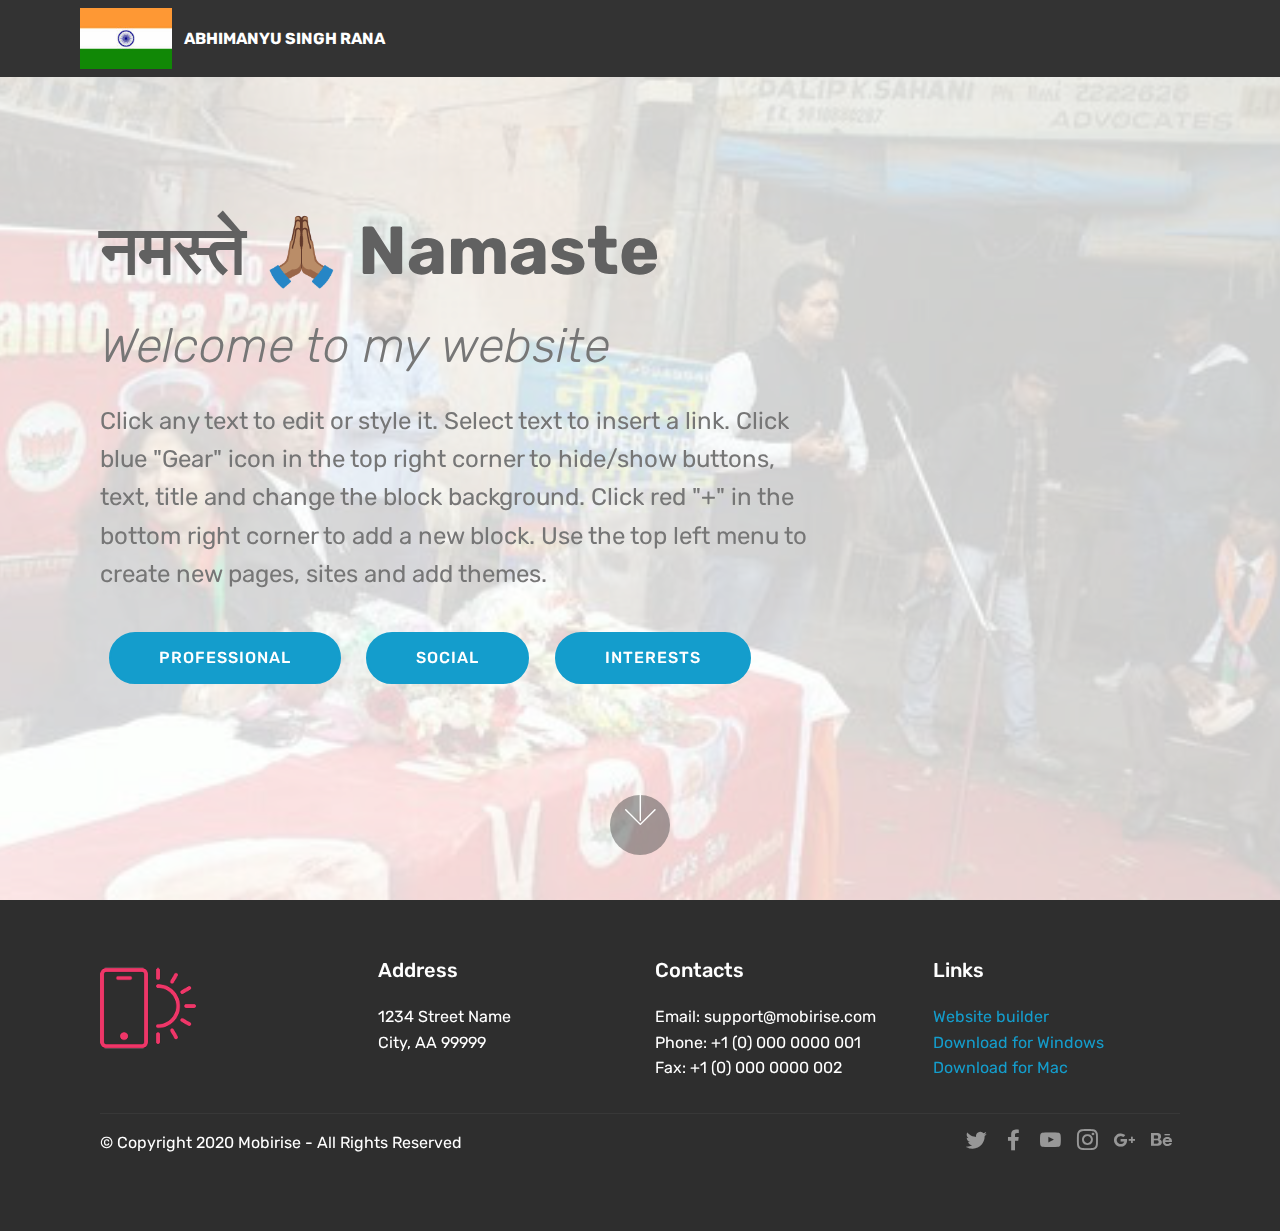
==== commit 821b265a: "create github pages" ====
--- a/index.html
+++ b/index.html
@@ -50,41 +50,32 @@
             </div>
         </div>
         <div class="collapse navbar-collapse" id="navbarSupportedContent">
-            <ul class="navbar-nav nav-dropdown nav-right" data-app-modern-menu="true"><li class="nav-item">
-                    <a class="nav-link link text-white display-4" href="https://mobirise.com">
-                        <span class="mbri-home mbr-iconfont mbr-iconfont-btn"></span>
-                        Services
-                    </a>
-                </li>
-                <li class="nav-item">
-                    <a class="nav-link link text-white display-4" href="https://mobirise.com">
-                        <span class="mbri-search mbr-iconfont mbr-iconfont-btn"></span>
-                        About Us
-                    </a>
-                </li></ul>
+            
             
         </div>
     </nav>
 </section>
 
-<section class="engine"><a href="https://mobirise.info/e">make a website for free</a></section><section class="cid-qTkA127IK8 mbr-fullscreen mbr-parallax-background" id="header2-1">
+<section class="engine"><a href="https://mobirise.info/o">free portfolio site templates</a></section><section class="header9 cid-s9pYLAjeU0 mbr-fullscreen mbr-parallax-background" id="header9-e">
 
     
 
-    
+    <div class="mbr-overlay" style="opacity: 0.8; background-color: rgb(255, 255, 255);">
+    </div>
 
-    <div class="container align-center">
-        <div class="row justify-content-md-center">
-            <div class="mbr-white col-md-10">
-                <h1 class="mbr-section-title mbr-bold pb-3 mbr-fonts-style display-1">
-                    WELCOME TO MY WEBSITE</h1>
-                
-                <p class="mbr-text pb-3 mbr-fonts-style display-5">
-                    HERE I SHARE MY VIEWS, MY SOCIAL AND PROFESSIONAL WORK</p>
-                
-            </div>
+    <div class="container">
+        <div class="media-container-column mbr-white col-lg-8 col-md-10">
+            <h1 class="mbr-section-title align-left mbr-bold pb-3 mbr-fonts-style display-1">नमस्ते 🙏🏽 Namaste</h1>
+            <h3 class="mbr-section-subtitle align-left mbr-light pb-3 mbr-fonts-style display-2">
+                Welcome to my website</h3>
+            <p class="mbr-text align-left pb-3 mbr-fonts-style display-5">
+                Click any text to edit or style it. Select text to insert a link. Click blue "Gear" icon in the top right corner to hide/show buttons, text, title and change the block background. Click red "+" in the bottom right corner to add a new block. Use the top left menu to create new pages, sites and add themes.
+            </p>
+            <div class="mbr-section-btn align-left"><a class="btn btn-md btn-primary display-4" href="https://mobirise.co">PROFESSIONAL</a>
+                <a class="btn btn-md btn-primary display-4" href="https://mobirise.co">SOCIAL</a> <a class="btn btn-md btn-primary display-4" href="https://mobirise.co">INTERESTS</a></div>
         </div>
     </div>
+
     <div class="mbr-arrow hidden-sm-down" aria-hidden="true">
         <a href="#next">
             <i class="mbri-down mbr-iconfont"></i>
@@ -188,258 +179,6 @@
     </div>
 </section>
 
-<section class="cid-s7xjnMuEal mbr-fullscreen mbr-parallax-background" id="header2-3">
-
-    
-
-    <div class="mbr-overlay" style="opacity: 0.5; background-color: rgb(35, 35, 35);"></div>
-
-    <div class="container align-center">
-        <div class="row justify-content-md-center">
-            <div class="mbr-white col-md-10">
-                <h1 class="mbr-section-title mbr-bold pb-3 mbr-fonts-style display-1">
-                    FULL SCREEN INTRO
-                </h1>
-                
-                <p class="mbr-text pb-3 mbr-fonts-style display-5">
-                    Click any text to edit or style it. Select text to insert a link. Click blue "Gear" icon in the top right corner to hide/show buttons, text, title and change the block background. Click red "+" in the bottom right corner to add a new block. Use the top left menu to create new pages, sites and add themes.
-                </p>
-                <div class="mbr-section-btn">
-                    <a class="btn btn-md btn-secondary display-4" href="https://mobirise.co">LEARN MORE</a>
-                    <a class="btn btn-md btn-white-outline display-4" href="https://mobirise.co">LIVE DEMO</a>
-                </div>
-            </div>
-        </div>
-    </div>
-    <div class="mbr-arrow hidden-sm-down" aria-hidden="true">
-        <a href="#next">
-            <i class="mbri-down mbr-iconfont"></i>
-        </a>
-    </div>
-</section>
-
-<section class="header1 cid-s7xjoCCLm0" id="header16-4">
-
-    
-
-    
-
-    <div class="container">
-        <div class="row justify-content-md-center">
-            <div class="col-md-10 align-center">
-                <h1 class="mbr-section-title mbr-bold pb-3 mbr-fonts-style display-1">
-                    FULL WIDTH INTRO
-                </h1>
-                
-                <p class="mbr-text pb-3 mbr-fonts-style display-5">
-                    Full width intro with adjustable height, background image and a color overlay. Click any text to edit or style it.
-                </p>
-                <div class="mbr-section-btn"><a class="btn btn-md btn-black-outline display-4" href="https://mobirise.co">LEARN MORE</a>
-                </div>
-            </div>
-        </div>
-    </div>
-
-</section>
-
-<section class="header1 cid-s7xjp6xsi0" id="header16-5">
-
-    
-
-    
-
-    <div class="container">
-        <div class="row justify-content-md-center">
-            <div class="col-md-10 align-center">
-                <h1 class="mbr-section-title mbr-bold pb-3 mbr-fonts-style display-1">
-                    FULL WIDTH INTRO
-                </h1>
-                
-                <p class="mbr-text pb-3 mbr-fonts-style display-5">
-                    Full width intro with adjustable height, background image and a color overlay. Click any text to edit or style it.
-                </p>
-                <div class="mbr-section-btn"><a class="btn btn-md btn-black-outline display-4" href="https://mobirise.co">LEARN MORE</a>
-                </div>
-            </div>
-        </div>
-    </div>
-
-</section>
-
-<section class="header1 cid-s7xjpjqC9G mbr-parallax-background" id="header1-6">
-
-    
-
-    <div class="mbr-overlay" style="opacity: 0.6; background-color: rgb(20, 157, 204);">
-    </div>
-
-    <div class="container">
-        <div class="row justify-content-md-center">
-            <div class="mbr-white col-md-10">
-                <h1 class="mbr-section-title align-center mbr-bold pb-3 mbr-fonts-style display-1">
-                    FULL WIDTH INTRO
-                </h1>
-                <h3 class="mbr-section-subtitle align-center mbr-light pb-3 mbr-fonts-style display-2">
-                    Beautiful mobile websites
-                </h3>
-                <p class="mbr-text align-center pb-3 mbr-fonts-style display-5">
-                    Full width intro with adjustable height, background image and a color overlay. Click any text to edit or style it.
-                </p>
-                <div class="mbr-section-btn align-center"><a class="btn btn-md btn-secondary display-4" href="https://mobirise.co">
-                        <span class="mbr-iconfont mbri-file"></span>LEARN MORE</a></div>
-            </div>
-        </div>
-    </div>
-
-</section>
-
-<section class="cid-s7xjpDEJwY mbr-fullscreen mbr-parallax-background" id="header2-7">
-
-    
-
-    <div class="mbr-overlay" style="opacity: 0.5; background-color: rgb(35, 35, 35);"></div>
-
-    <div class="container align-center">
-        <div class="row justify-content-md-center">
-            <div class="mbr-white col-md-10">
-                <h1 class="mbr-section-title mbr-bold pb-3 mbr-fonts-style display-1">
-                    FULL SCREEN INTRO
-                </h1>
-                
-                <p class="mbr-text pb-3 mbr-fonts-style display-5">
-                    Click any text to edit or style it. Select text to insert a link. Click blue "Gear" icon in the top right corner to hide/show buttons, text, title and change the block background. Click red "+" in the bottom right corner to add a new block. Use the top left menu to create new pages, sites and add themes.
-                </p>
-                <div class="mbr-section-btn">
-                    <a class="btn btn-md btn-secondary display-4" href="https://mobirise.co">LEARN MORE</a>
-                    <a class="btn btn-md btn-white-outline display-4" href="https://mobirise.co">LIVE DEMO</a>
-                </div>
-            </div>
-        </div>
-    </div>
-    <div class="mbr-arrow hidden-sm-down" aria-hidden="true">
-        <a href="#next">
-            <i class="mbri-down mbr-iconfont"></i>
-        </a>
-    </div>
-</section>
-
-<section class="header1 cid-s7xjpR0r5a" id="header16-8">
-
-    
-
-    
-
-    <div class="container">
-        <div class="row justify-content-md-center">
-            <div class="col-md-10 align-center">
-                <h1 class="mbr-section-title mbr-bold pb-3 mbr-fonts-style display-1">
-                    FULL WIDTH INTRO
-                </h1>
-                
-                <p class="mbr-text pb-3 mbr-fonts-style display-5">
-                    Full width intro with adjustable height, background image and a color overlay. Click any text to edit or style it.
-                </p>
-                <div class="mbr-section-btn"><a class="btn btn-md btn-black-outline display-4" href="https://mobirise.co">LEARN MORE</a>
-                </div>
-            </div>
-        </div>
-    </div>
-
-</section>
-
-<section class="header4 cid-s7xjq1mdi6 mbr-parallax-background" id="header4-9">
-
-    
-
-    <div class="mbr-overlay" style="opacity: 0.8; background-color: rgb(35, 35, 35);">
-    </div>
-
-    <div class="container">
-        <div class="row justify-content-md-center">
-            <div class="media-content col-md-10">
-                <h1 class="mbr-section-title align-center mbr-white pb-3 mbr-bold mbr-fonts-style display-1">
-                    INTRO WITH IMAGE
-                </h1>
-                
-                <div class="mbr-text align-center mbr-white pb-3">
-                    <p class="mbr-text mbr-fonts-style display-5">
-                        Intro with background image, color overlay and a picture at the bottom. Mobirise helps you cut down development time by providing you with a flexible website editor with a drag and drop interface.
-                    </p>
-                </div>
-                <div class="mbr-section-btn align-center">
-                    <a class="btn btn-md btn-primary display-4" href="https://mobirise.co">LEARN MORE</a>
-                    <a class="btn btn-md btn-white-outline display-4" href="https://mobirise.co">LIVE DEMO</a>
-                </div>
-            </div>
-            <div class="mbr-figure pt-5">
-                <img src="assets/images/background2.jpg" alt="Mobirise" style="width: 60%;">
-            </div>
-        </div>
-    </div>
-</section>
-
-<section class="header4 cid-s7xjqfZGhA mbr-parallax-background" id="header4-a">
-
-    
-
-    <div class="mbr-overlay" style="opacity: 0.8; background-color: rgb(35, 35, 35);">
-    </div>
-
-    <div class="container">
-        <div class="row justify-content-md-center">
-            <div class="media-content col-md-10">
-                <h1 class="mbr-section-title align-center mbr-white pb-3 mbr-bold mbr-fonts-style display-1">
-                    INTRO WITH IMAGE
-                </h1>
-                
-                <div class="mbr-text align-center mbr-white pb-3">
-                    <p class="mbr-text mbr-fonts-style display-5">
-                        Intro with background image, color overlay and a picture at the bottom. Mobirise helps you cut down development time by providing you with a flexible website editor with a drag and drop interface.
-                    </p>
-                </div>
-                <div class="mbr-section-btn align-center">
-                    <a class="btn btn-md btn-primary display-4" href="https://mobirise.co">LEARN MORE</a>
-                    <a class="btn btn-md btn-white-outline display-4" href="https://mobirise.co">LIVE DEMO</a>
-                </div>
-            </div>
-            <div class="mbr-figure pt-5">
-                <img src="assets/images/background2.jpg" alt="Mobirise" style="width: 60%;">
-            </div>
-        </div>
-    </div>
-</section>
-
-<section class="header4 cid-s7xjIAUFmv mbr-parallax-background" id="header4-b">
-
-    
-
-    <div class="mbr-overlay" style="opacity: 0.8; background-color: rgb(35, 35, 35);">
-    </div>
-
-    <div class="container">
-        <div class="row justify-content-md-center">
-            <div class="media-content col-md-10">
-                <h1 class="mbr-section-title align-center mbr-white pb-3 mbr-bold mbr-fonts-style display-1">
-                    INTRO WITH IMAGE
-                </h1>
-                
-                <div class="mbr-text align-center mbr-white pb-3">
-                    <p class="mbr-text mbr-fonts-style display-5">
-                        Intro with background image, color overlay and a picture at the bottom. Mobirise helps you cut down development time by providing you with a flexible website editor with a drag and drop interface.
-                    </p>
-                </div>
-                <div class="mbr-section-btn align-center">
-                    <a class="btn btn-md btn-primary display-4" href="https://mobirise.co">LEARN MORE</a>
-                    <a class="btn btn-md btn-white-outline display-4" href="https://mobirise.co">LIVE DEMO</a>
-                </div>
-            </div>
-            <div class="mbr-figure pt-5">
-                <img src="assets/images/background2.jpg" alt="Mobirise" style="width: 60%;">
-            </div>
-        </div>
-    </div>
-</section>
-
 
   <script src="assets/web/assets/jquery/jquery.min.js"></script>
   <script src="assets/popper/popper.min.js"></script>
--- a/assets/mobirise/css/mbr-additional.css
+++ b/assets/mobirise/css/mbr-additional.css
@@ -1099,8 +1099,19 @@
 .cid-qTkzRZLJNu .dropdown-item:hover {
   color: #c1c1c1 !important;
 }
-.cid-qTkA127IK8 {
-  background-image: url("../../../assets/images/background4.jpg");
+.cid-s9pYLAjeU0 {
+  background-image: url("../../../assets/images/2014-02-06-04.31.46-599x337.jpg");
+}
+.cid-s9pYLAjeU0 h1 {
+  color: #616161;
+}
+.cid-s9pYLAjeU0 h2,
+.cid-s9pYLAjeU0 h3,
+.cid-s9pYLAjeU0 p {
+  color: #767676;
+}
+.cid-s9pYLAjeU0 .mbr-section-subtitle {
+  font-style: italic;
 }
 .cid-qTkAaeaxX5 {
   padding-top: 60px;
@@ -1169,101 +1180,3 @@
     -webkit-justify-content: center;
   }
 }
-.cid-s7xjnMuEal {
-  background-image: url("../../../assets/images/background4.jpg");
-}
-.cid-s7xjoCCLm0 {
-  padding-top: 90px;
-  padding-bottom: 90px;
-  background-color: #efefef;
-}
-.cid-s7xjoCCLm0 P {
-  color: #767676;
-}
-.cid-s7xjp6xsi0 {
-  padding-top: 90px;
-  padding-bottom: 90px;
-  background-color: #efefef;
-}
-.cid-s7xjp6xsi0 P {
-  color: #767676;
-}
-.cid-s7xjpjqC9G {
-  padding-top: 90px;
-  padding-bottom: 90px;
-  background-image: url("../../../assets/images/background4.jpg");
-}
-.cid-s7xjpDEJwY {
-  background-image: url("../../../assets/images/background4.jpg");
-}
-.cid-s7xjpR0r5a {
-  padding-top: 90px;
-  padding-bottom: 90px;
-  background-color: #efefef;
-}
-.cid-s7xjpR0r5a P {
-  color: #767676;
-}
-.cid-s7xjq1mdi6 {
-  padding-top: 90px;
-  padding-bottom: 90px;
-  background-image: url("../../../assets/images/background1.jpg");
-}
-.cid-s7xjq1mdi6 .mbr-figure {
-  margin: 0 auto;
-  width: 100%;
-  display: -webkit-flex;
-  justify-content: center;
-  -webkit-justify-content: center;
-}
-.cid-s7xjq1mdi6 .mbr-figure img {
-  height: 100%;
-  margin: 0 auto;
-}
-@media (max-width: 991px) {
-  .cid-s7xjq1mdi6 .mbr-figure img {
-    width: 100% !important;
-  }
-}
-.cid-s7xjqfZGhA {
-  padding-top: 90px;
-  padding-bottom: 90px;
-  background-image: url("../../../assets/images/background1.jpg");
-}
-.cid-s7xjqfZGhA .mbr-figure {
-  margin: 0 auto;
-  width: 100%;
-  display: -webkit-flex;
-  justify-content: center;
-  -webkit-justify-content: center;
-}
-.cid-s7xjqfZGhA .mbr-figure img {
-  height: 100%;
-  margin: 0 auto;
-}
-@media (max-width: 991px) {
-  .cid-s7xjqfZGhA .mbr-figure img {
-    width: 100% !important;
-  }
-}
-.cid-s7xjIAUFmv {
-  padding-top: 90px;
-  padding-bottom: 90px;
-  background-image: url("../../../assets/images/background1.jpg");
-}
-.cid-s7xjIAUFmv .mbr-figure {
-  margin: 0 auto;
-  width: 100%;
-  display: -webkit-flex;
-  justify-content: center;
-  -webkit-justify-content: center;
-}
-.cid-s7xjIAUFmv .mbr-figure img {
-  height: 100%;
-  margin: 0 auto;
-}
-@media (max-width: 991px) {
-  .cid-s7xjIAUFmv .mbr-figure img {
-    width: 100% !important;
-  }
-}
--- a/assets/mobirise/css/mbr-additional.css
+++ b/assets/mobirise/css/mbr-additional.css
@@ -1099,8 +1099,19 @@
 .cid-qTkzRZLJNu .dropdown-item:hover {
   color: #c1c1c1 !important;
 }
-.cid-qTkA127IK8 {
-  background-image: url("../../../assets/images/background4.jpg");
+.cid-s9pYLAjeU0 {
+  background-image: url("../../../assets/images/2014-02-06-04.31.46-599x337.jpg");
+}
+.cid-s9pYLAjeU0 h1 {
+  color: #616161;
+}
+.cid-s9pYLAjeU0 h2,
+.cid-s9pYLAjeU0 h3,
+.cid-s9pYLAjeU0 p {
+  color: #767676;
+}
+.cid-s9pYLAjeU0 .mbr-section-subtitle {
+  font-style: italic;
 }
 .cid-qTkAaeaxX5 {
   padding-top: 60px;
@@ -1169,101 +1180,3 @@
     -webkit-justify-content: center;
   }
 }
-.cid-s7xjnMuEal {
-  background-image: url("../../../assets/images/background4.jpg");
-}
-.cid-s7xjoCCLm0 {
-  padding-top: 90px;
-  padding-bottom: 90px;
-  background-color: #efefef;
-}
-.cid-s7xjoCCLm0 P {
-  color: #767676;
-}
-.cid-s7xjp6xsi0 {
-  padding-top: 90px;
-  padding-bottom: 90px;
-  background-color: #efefef;
-}
-.cid-s7xjp6xsi0 P {
-  color: #767676;
-}
-.cid-s7xjpjqC9G {
-  padding-top: 90px;
-  padding-bottom: 90px;
-  background-image: url("../../../assets/images/background4.jpg");
-}
-.cid-s7xjpDEJwY {
-  background-image: url("../../../assets/images/background4.jpg");
-}
-.cid-s7xjpR0r5a {
-  padding-top: 90px;
-  padding-bottom: 90px;
-  background-color: #efefef;
-}
-.cid-s7xjpR0r5a P {
-  color: #767676;
-}
-.cid-s7xjq1mdi6 {
-  padding-top: 90px;
-  padding-bottom: 90px;
-  background-image: url("../../../assets/images/background1.jpg");
-}
-.cid-s7xjq1mdi6 .mbr-figure {
-  margin: 0 auto;
-  width: 100%;
-  display: -webkit-flex;
-  justify-content: center;
-  -webkit-justify-content: center;
-}
-.cid-s7xjq1mdi6 .mbr-figure img {
-  height: 100%;
-  margin: 0 auto;
-}
-@media (max-width: 991px) {
-  .cid-s7xjq1mdi6 .mbr-figure img {
-    width: 100% !important;
-  }
-}
-.cid-s7xjqfZGhA {
-  padding-top: 90px;
-  padding-bottom: 90px;
-  background-image: url("../../../assets/images/background1.jpg");
-}
-.cid-s7xjqfZGhA .mbr-figure {
-  margin: 0 auto;
-  width: 100%;
-  display: -webkit-flex;
-  justify-content: center;
-  -webkit-justify-content: center;
-}
-.cid-s7xjqfZGhA .mbr-figure img {
-  height: 100%;
-  margin: 0 auto;
-}
-@media (max-width: 991px) {
-  .cid-s7xjqfZGhA .mbr-figure img {
-    width: 100% !important;
-  }
-}
-.cid-s7xjIAUFmv {
-  padding-top: 90px;
-  padding-bottom: 90px;
-  background-image: url("../../../assets/images/background1.jpg");
-}
-.cid-s7xjIAUFmv .mbr-figure {
-  margin: 0 auto;
-  width: 100%;
-  display: -webkit-flex;
-  justify-content: center;
-  -webkit-justify-content: center;
-}
-.cid-s7xjIAUFmv .mbr-figure img {
-  height: 100%;
-  margin: 0 auto;
-}
-@media (max-width: 991px) {
-  .cid-s7xjIAUFmv .mbr-figure img {
-    width: 100% !important;
-  }
-}
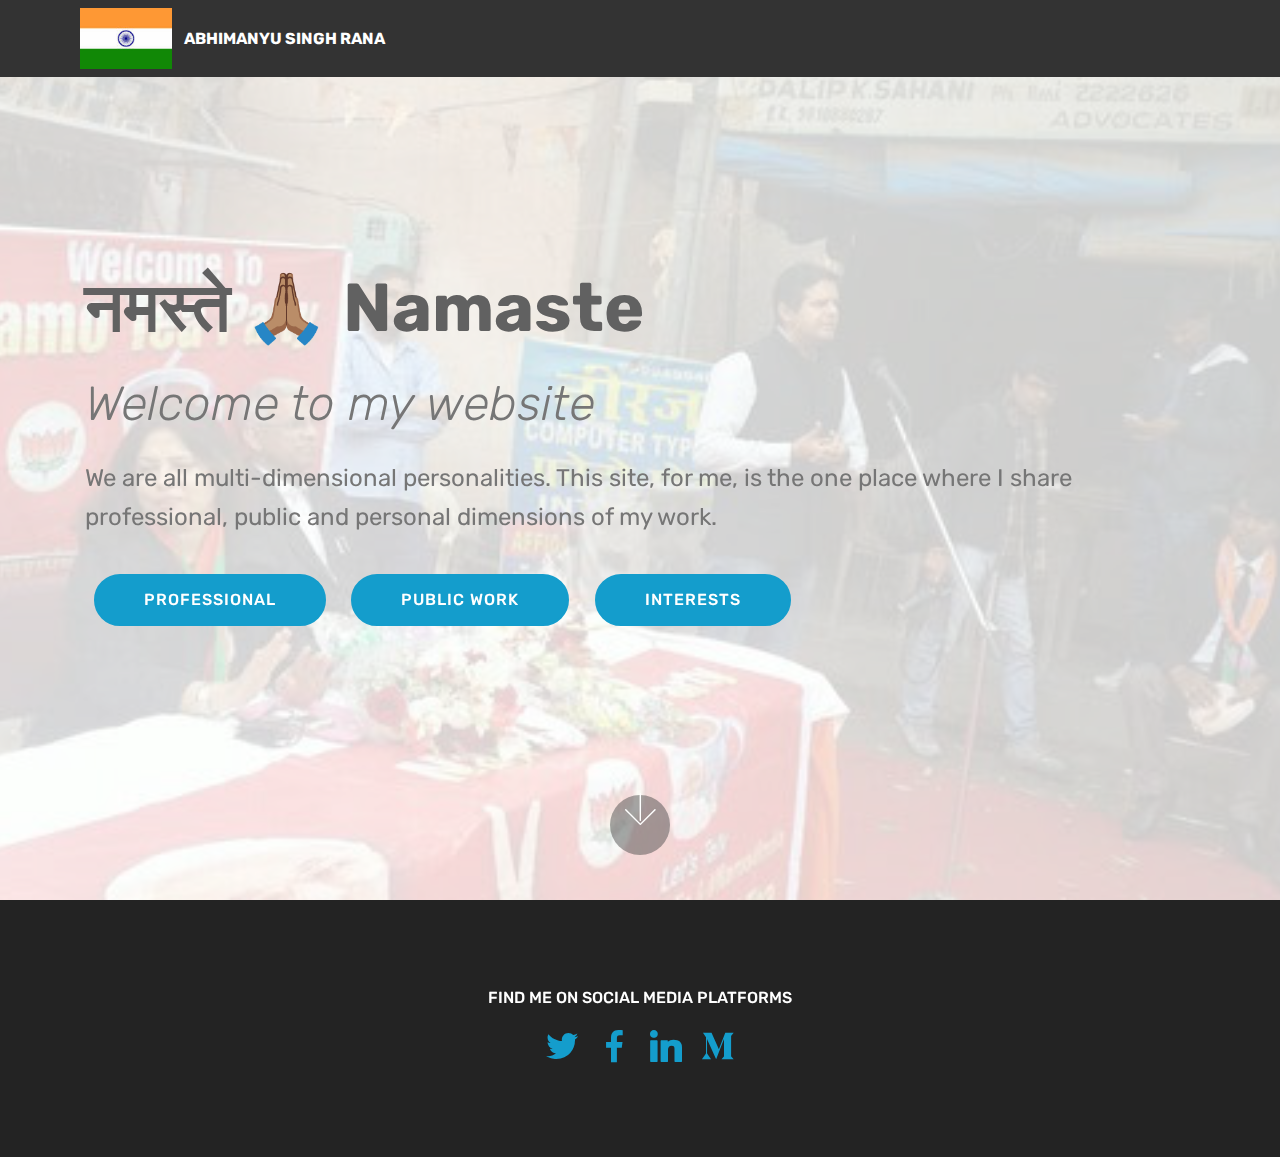
==== commit b64eaeed: "create github pages" ====
--- a/index.html
+++ b/index.html
@@ -56,7 +56,7 @@
     </nav>
 </section>
 
-<section class="engine"><a href="https://mobirise.info/o">free portfolio site templates</a></section><section class="header9 cid-s9pYLAjeU0 mbr-fullscreen mbr-parallax-background" id="header9-e">
+<section class="engine"><a href="https://mobirise.info/x">free css templates</a></section><section class="header9 cid-s9pYLAjeU0 mbr-fullscreen mbr-parallax-background" id="header9-e">
 
     
 
@@ -64,15 +64,14 @@
     </div>
 
     <div class="container">
-        <div class="media-container-column mbr-white col-lg-8 col-md-10">
+        <div class="media-container-column mbr-white">
             <h1 class="mbr-section-title align-left mbr-bold pb-3 mbr-fonts-style display-1">नमस्ते 🙏🏽 Namaste</h1>
             <h3 class="mbr-section-subtitle align-left mbr-light pb-3 mbr-fonts-style display-2">
                 Welcome to my website</h3>
             <p class="mbr-text align-left pb-3 mbr-fonts-style display-5">
-                Click any text to edit or style it. Select text to insert a link. Click blue "Gear" icon in the top right corner to hide/show buttons, text, title and change the block background. Click red "+" in the bottom right corner to add a new block. Use the top left menu to create new pages, sites and add themes.
-            </p>
-            <div class="mbr-section-btn align-left"><a class="btn btn-md btn-primary display-4" href="https://mobirise.co">PROFESSIONAL</a>
-                <a class="btn btn-md btn-primary display-4" href="https://mobirise.co">SOCIAL</a> <a class="btn btn-md btn-primary display-4" href="https://mobirise.co">INTERESTS</a></div>
+                We are all multi-dimensional personalities. This site, for me, is the one place where I share professional, public and personal dimensions of my work.</p>
+            <div class="mbr-section-btn align-left"><a class="btn btn-md btn-primary display-4" href="page1.html">PROFESSIONAL</a>
+                <a class="btn btn-md btn-primary display-4" href="page2.html">PUBLIC WORK</a> <a class="btn btn-md btn-primary display-4" href="page3.html">INTERESTS</a></div>
         </div>
     </div>
 
@@ -83,96 +82,32 @@
     </div>
 </section>
 
-<section class="cid-qTkAaeaxX5" id="footer1-2">
+<section class="cid-s9qbMvHWvf" id="social-buttons2-j">
 
     
 
     
 
     <div class="container">
-        <div class="media-container-row content text-white">
-            <div class="col-12 col-md-3">
-                <div class="media-wrap">
-                    <a href="https://mobirise.com/">
-                        <img src="assets/images/logo2.png" alt="Mobirise">
+        <div class="media-container-row">
+            <div class="col-md-8 align-center">
+                <h2 class="pb-3 mbr-fonts-style display-7">FIND ME ON SOCIAL MEDIA PLATFORMS</h2>
+                <div class="social-list pl-0 mb-0">
+                    <a href="https://twitter.com/abhimanyusrana" target="_blank">
+                        <span class="px-2 mbr-iconfont mbr-iconfont-social socicon-twitter socicon"></span>
                     </a>
-                </div>
-            </div>
-            <div class="col-12 col-md-3 mbr-fonts-style display-7">
-                <h5 class="pb-3">
-                    Address
-                </h5>
-                <p class="mbr-text">
-                    1234 Street Name
-                    <br>City, AA 99999
-                </p>
-            </div>
-            <div class="col-12 col-md-3 mbr-fonts-style display-7">
-                <h5 class="pb-3">
-                    Contacts
-                </h5>
-                <p class="mbr-text">
-                    Email: support@mobirise.com
-                    <br>Phone: +1 (0) 000 0000 001
-                    <br>Fax: +1 (0) 000 0000 002
-                </p>
-            </div>
-            <div class="col-12 col-md-3 mbr-fonts-style display-7">
-                <h5 class="pb-3">
-                    Links
-                </h5>
-                <p class="mbr-text">
-                    <a class="text-primary" href="https://mobirise.com/">Website builder</a>
-                    <br><a class="text-primary" href="https://mobirise.com/mobirise-free-win.zip">Download for Windows</a>
-                    <br><a class="text-primary" href="https://mobirise.com/mobirise-free-mac.zip">Download for Mac</a>
-                </p>
-            </div>
-        </div>
-        <div class="footer-lower">
-            <div class="media-container-row">
-                <div class="col-sm-12">
-                    <hr>
-                </div>
-            </div>
-            <div class="media-container-row mbr-white">
-                <div class="col-sm-6 copyright">
-                    <p class="mbr-text mbr-fonts-style display-7">
-                        © Copyright 2020 Mobirise - All Rights Reserved
-                    </p>
-                </div>
-                <div class="col-md-6">
-                    <div class="social-list align-right">
-                        <div class="soc-item">
-                            <a href="https://twitter.com/mobirise" target="_blank">
-                                <span class="socicon-twitter socicon mbr-iconfont mbr-iconfont-social"></span>
-                            </a>
-                        </div>
-                        <div class="soc-item">
-                            <a href="https://www.facebook.com/pages/Mobirise/1616226671953247" target="_blank">
-                                <span class="socicon-facebook socicon mbr-iconfont mbr-iconfont-social"></span>
-                            </a>
-                        </div>
-                        <div class="soc-item">
-                            <a href="https://www.youtube.com/c/mobirise" target="_blank">
-                                <span class="socicon-youtube socicon mbr-iconfont mbr-iconfont-social"></span>
-                            </a>
-                        </div>
-                        <div class="soc-item">
-                            <a href="https://instagram.com/mobirise" target="_blank">
-                                <span class="socicon-instagram socicon mbr-iconfont mbr-iconfont-social"></span>
-                            </a>
-                        </div>
-                        <div class="soc-item">
-                            <a href="https://plus.google.com/u/0/+Mobirise" target="_blank">
-                                <span class="socicon-googleplus socicon mbr-iconfont mbr-iconfont-social"></span>
-                            </a>
-                        </div>
-                        <div class="soc-item">
-                            <a href="https://www.behance.net/Mobirise" target="_blank">
-                                <span class="socicon-behance socicon mbr-iconfont mbr-iconfont-social"></span>
-                            </a>
-                        </div>
-                    </div>
+                    <a href="https://www.facebook.com/abhimanyu.rana/" target="_blank">
+                        <span class="px-2 mbr-iconfont mbr-iconfont-social socicon-facebook socicon"></span>
+                    </a>
+                    <a href="https://www.linkedin.com/in/arana/" target="_blank">
+                        <span class="px-2 mbr-iconfont mbr-iconfont-social socicon-linkedin socicon"></span>
+                    </a>
+                    <a href="https://medium.com/@abhimanyu.rana" target="_blank">
+                        <span class="px-2 mbr-iconfont mbr-iconfont-social socicon-medium socicon"></span>
+                    </a>
+                    <a href="https://www.behance.net/Mobirise" target="_blank">
+                        
+                    </a>
                 </div>
             </div>
         </div>
@@ -183,12 +118,13 @@
   <script src="assets/web/assets/jquery/jquery.min.js"></script>
   <script src="assets/popper/popper.min.js"></script>
   <script src="assets/bootstrap/js/bootstrap.min.js"></script>
+  <script src="assets/smoothscroll/smooth-scroll.js"></script>
   <script src="assets/tether/tether.min.js"></script>
+  <script src="assets/touchswipe/jquery.touch-swipe.min.js"></script>
+  <script src="assets/parallax/jarallax.min.js"></script>
+  <script src="assets/sociallikes/social-likes.js"></script>
   <script src="assets/dropdown/js/nav-dropdown.js"></script>
   <script src="assets/dropdown/js/navbar-dropdown.js"></script>
-  <script src="assets/touchswipe/jquery.touch-swipe.min.js"></script>
-  <script src="assets/parallax/jarallax.min.js"></script>
-  <script src="assets/smoothscroll/smooth-scroll.js"></script>
   <script src="assets/theme/js/script.js"></script>
   
   
--- a/assets/mobirise/css/mbr-additional.css
+++ b/assets/mobirise/css/mbr-additional.css
@@ -1113,70 +1113,1574 @@
 .cid-s9pYLAjeU0 .mbr-section-subtitle {
   font-style: italic;
 }
-.cid-qTkAaeaxX5 {
-  padding-top: 60px;
-  padding-bottom: 60px;
-  background-color: #2e2e2e;
-}
-@media (max-width: 767px) {
-  .cid-qTkAaeaxX5 .content {
-    text-align: center;
-  }
-  .cid-qTkAaeaxX5 .content > div:not(:last-child) {
-    margin-bottom: 2rem;
-  }
-}
-@media (max-width: 767px) {
-  .cid-qTkAaeaxX5 .media-wrap {
-    margin-bottom: 1rem;
-  }
-}
-.cid-qTkAaeaxX5 .media-wrap .mbr-iconfont-logo {
-  font-size: 7.5rem;
-  color: #f36;
-}
-.cid-qTkAaeaxX5 .media-wrap img {
-  height: 6rem;
-}
-@media (max-width: 767px) {
-  .cid-qTkAaeaxX5 .footer-lower .copyright {
-    margin-bottom: 1rem;
-    text-align: center;
-  }
-}
-.cid-qTkAaeaxX5 .footer-lower hr {
-  margin: 1rem 0;
-  border-color: #fff;
-  opacity: .05;
-}
-.cid-qTkAaeaxX5 .footer-lower .social-list {
-  padding-left: 0;
-  margin-bottom: 0;
-  list-style: none;
+.cid-s9qbMvHWvf {
+  padding-top: 90px;
+  padding-bottom: 90px;
+  background: linear-gradient(0deg, #232323, #232323);
+}
+.cid-s9qbMvHWvf .mbr-iconfont-social {
+  font-size: 32px;
+  color: #149dcc;
+}
+.cid-s9qbMvHWvf .social-list a:focus {
+  text-decoration: none;
+}
+.cid-s9qbMvHWvf H2 {
+  color: #ffffff;
+}
+.cid-qTkzRZLJNu .navbar {
+  padding: .5rem 0;
+  background: #333333;
+  transition: none;
+  min-height: 77px;
+}
+.cid-qTkzRZLJNu .navbar-dropdown.bg-color.transparent.opened {
+  background: #333333;
+}
+.cid-qTkzRZLJNu a {
+  font-style: normal;
+}
+.cid-qTkzRZLJNu .nav-item span {
+  padding-right: 0.4em;
+  line-height: 0.5em;
+  vertical-align: text-bottom;
+  position: relative;
+  text-decoration: none;
+}
+.cid-qTkzRZLJNu .nav-item a {
   display: flex;
-  flex-wrap: wrap;
+  align-items: center;
+  justify-content: center;
+  padding: 0.7rem 0 !important;
+  margin: 0rem .65rem !important;
+}
+.cid-qTkzRZLJNu .nav-item:focus,
+.cid-qTkzRZLJNu .nav-link:focus {
+  outline: none;
+}
+.cid-qTkzRZLJNu .btn {
+  padding: 0.4rem 1.5rem;
+  display: inline-flex;
+  align-items: center;
+}
+.cid-qTkzRZLJNu .btn .mbr-iconfont {
+  font-size: 1.6rem;
+}
+.cid-qTkzRZLJNu .menu-logo {
+  margin-right: auto;
+}
+.cid-qTkzRZLJNu .menu-logo .navbar-brand {
+  display: flex;
+  margin-left: 5rem;
+  padding: 0;
+  transition: padding .2s;
+  min-height: 3.8rem;
+  align-items: center;
+}
+.cid-qTkzRZLJNu .menu-logo .navbar-brand .navbar-caption-wrap {
+  display: -webkit-flex;
+  -webkit-align-items: center;
+  align-items: center;
+  word-break: break-word;
+  min-width: 7rem;
+  margin: .3rem 0;
+}
+.cid-qTkzRZLJNu .menu-logo .navbar-brand .navbar-caption-wrap .navbar-caption {
+  line-height: 1.2rem !important;
+  padding-right: 2rem;
+}
+.cid-qTkzRZLJNu .menu-logo .navbar-brand .navbar-logo {
+  font-size: 4rem;
+  transition: font-size 0.25s;
+}
+.cid-qTkzRZLJNu .menu-logo .navbar-brand .navbar-logo img {
+  display: flex;
+}
+.cid-qTkzRZLJNu .menu-logo .navbar-brand .navbar-logo .mbr-iconfont {
+  transition: font-size 0.25s;
+}
+.cid-qTkzRZLJNu .navbar-toggleable-sm .navbar-collapse {
   justify-content: flex-end;
   -webkit-justify-content: flex-end;
-}
-.cid-qTkAaeaxX5 .footer-lower .social-list .mbr-iconfont-social {
-  font-size: 1.3rem;
-  color: #fff;
-}
-.cid-qTkAaeaxX5 .footer-lower .social-list .soc-item {
-  margin: 0 .5rem;
-}
-.cid-qTkAaeaxX5 .footer-lower .social-list a {
+  padding-right: 5rem;
+  width: auto;
+}
+.cid-qTkzRZLJNu .navbar-toggleable-sm .navbar-collapse .navbar-nav {
+  flex-wrap: wrap;
+  -webkit-flex-wrap: wrap;
+  padding-left: 0;
+}
+.cid-qTkzRZLJNu .navbar-toggleable-sm .navbar-collapse .navbar-nav .nav-item {
+  -webkit-align-self: center;
+  align-self: center;
+}
+.cid-qTkzRZLJNu .navbar-toggleable-sm .navbar-collapse .navbar-buttons {
+  padding-left: 0;
+  padding-bottom: 0;
+}
+.cid-qTkzRZLJNu .dropdown .dropdown-menu {
+  background: #333333;
+  display: none;
+  position: absolute;
+  min-width: 5rem;
+  padding-top: 1.4rem;
+  padding-bottom: 1.4rem;
+  text-align: left;
+}
+.cid-qTkzRZLJNu .dropdown .dropdown-menu .dropdown-item {
+  width: auto;
+  padding: 0.235em 1.5385em 0.235em 1.5385em !important;
+}
+.cid-qTkzRZLJNu .dropdown .dropdown-menu .dropdown-item::after {
+  right: 0.5rem;
+}
+.cid-qTkzRZLJNu .dropdown .dropdown-menu .dropdown-submenu {
   margin: 0;
-  opacity: .5;
-  -webkit-transition: .2s linear;
-  transition: .2s linear;
-}
-.cid-qTkAaeaxX5 .footer-lower .social-list a:hover {
+}
+.cid-qTkzRZLJNu .dropdown.open > .dropdown-menu {
+  display: block;
+}
+.cid-qTkzRZLJNu .navbar-toggleable-sm.opened:after {
+  position: absolute;
+  width: 100vw;
+  height: 100vh;
+  content: '';
+  background-color: rgba(0, 0, 0, 0.1);
+  left: 0;
+  bottom: 0;
+  transform: translateY(100%);
+  -webkit-transform: translateY(100%);
+  z-index: 1000;
+}
+.cid-qTkzRZLJNu .navbar.navbar-short {
+  min-height: 60px;
+  transition: all .2s;
+}
+.cid-qTkzRZLJNu .navbar.navbar-short .navbar-toggler-right {
+  top: 20px;
+}
+.cid-qTkzRZLJNu .navbar.navbar-short .navbar-logo a {
+  font-size: 2.5rem !important;
+  line-height: 2.5rem;
+  transition: font-size 0.25s;
+}
+.cid-qTkzRZLJNu .navbar.navbar-short .navbar-logo a .mbr-iconfont {
+  font-size: 2.5rem !important;
+}
+.cid-qTkzRZLJNu .navbar.navbar-short .navbar-logo a img {
+  height: 3rem !important;
+}
+.cid-qTkzRZLJNu .navbar.navbar-short .navbar-brand {
+  min-height: 3rem;
+}
+.cid-qTkzRZLJNu button.navbar-toggler {
+  width: 31px;
+  height: 18px;
+  cursor: pointer;
+  transition: all .2s;
+  top: 1.5rem;
+  right: 1rem;
+}
+.cid-qTkzRZLJNu button.navbar-toggler:focus {
+  outline: none;
+}
+.cid-qTkzRZLJNu button.navbar-toggler .hamburger span {
+  position: absolute;
+  right: 0;
+  width: 30px;
+  height: 2px;
+  border-right: 5px;
+  background-color: #ffffff;
+}
+.cid-qTkzRZLJNu button.navbar-toggler .hamburger span:nth-child(1) {
+  top: 0;
+  transition: all .2s;
+}
+.cid-qTkzRZLJNu button.navbar-toggler .hamburger span:nth-child(2) {
+  top: 8px;
+  transition: all .15s;
+}
+.cid-qTkzRZLJNu button.navbar-toggler .hamburger span:nth-child(3) {
+  top: 8px;
+  transition: all .15s;
+}
+.cid-qTkzRZLJNu button.navbar-toggler .hamburger span:nth-child(4) {
+  top: 16px;
+  transition: all .2s;
+}
+.cid-qTkzRZLJNu nav.opened .hamburger span:nth-child(1) {
+  top: 8px;
+  width: 0;
+  opacity: 0;
+  right: 50%;
+  transition: all .2s;
+}
+.cid-qTkzRZLJNu nav.opened .hamburger span:nth-child(2) {
+  -webkit-transform: rotate(45deg);
+  transform: rotate(45deg);
+  transition: all .25s;
+}
+.cid-qTkzRZLJNu nav.opened .hamburger span:nth-child(3) {
+  -webkit-transform: rotate(-45deg);
+  transform: rotate(-45deg);
+  transition: all .25s;
+}
+.cid-qTkzRZLJNu nav.opened .hamburger span:nth-child(4) {
+  top: 8px;
+  width: 0;
+  opacity: 0;
+  right: 50%;
+  transition: all .2s;
+}
+.cid-qTkzRZLJNu .collapsed.navbar-expand {
+  flex-direction: column;
+}
+.cid-qTkzRZLJNu .collapsed .btn {
+  display: flex;
+}
+.cid-qTkzRZLJNu .collapsed .navbar-collapse {
+  display: none !important;
+  padding-right: 0 !important;
+}
+.cid-qTkzRZLJNu .collapsed .navbar-collapse.collapsing,
+.cid-qTkzRZLJNu .collapsed .navbar-collapse.show {
+  display: block !important;
+}
+.cid-qTkzRZLJNu .collapsed .navbar-collapse.collapsing .navbar-nav,
+.cid-qTkzRZLJNu .collapsed .navbar-collapse.show .navbar-nav {
+  display: block;
+  text-align: center;
+}
+.cid-qTkzRZLJNu .collapsed .navbar-collapse.collapsing .navbar-nav .nav-item,
+.cid-qTkzRZLJNu .collapsed .navbar-collapse.show .navbar-nav .nav-item {
+  clear: both;
+}
+.cid-qTkzRZLJNu .collapsed .navbar-collapse.collapsing .navbar-nav .nav-item:last-child,
+.cid-qTkzRZLJNu .collapsed .navbar-collapse.show .navbar-nav .nav-item:last-child {
+  margin-bottom: 1rem;
+}
+.cid-qTkzRZLJNu .collapsed .navbar-collapse.collapsing .navbar-buttons,
+.cid-qTkzRZLJNu .collapsed .navbar-collapse.show .navbar-buttons {
+  text-align: center;
+}
+.cid-qTkzRZLJNu .collapsed .navbar-collapse.collapsing .navbar-buttons:last-child,
+.cid-qTkzRZLJNu .collapsed .navbar-collapse.show .navbar-buttons:last-child {
+  margin-bottom: 1rem;
+}
+.cid-qTkzRZLJNu .collapsed button.navbar-toggler {
+  display: block;
+}
+.cid-qTkzRZLJNu .collapsed .navbar-brand {
+  margin-left: 1rem !important;
+}
+.cid-qTkzRZLJNu .collapsed .navbar-toggleable-sm {
+  flex-direction: column;
+  -webkit-flex-direction: column;
+}
+.cid-qTkzRZLJNu .collapsed .dropdown .dropdown-menu {
+  width: 100%;
+  text-align: center;
+  position: relative;
+  opacity: 0;
+  display: block;
+  height: 0;
+  visibility: hidden;
+  padding: 0;
+  transition-duration: .5s;
+  transition-property: opacity,padding,height;
+}
+.cid-qTkzRZLJNu .collapsed .dropdown.open > .dropdown-menu {
+  position: relative;
   opacity: 1;
-}
-@media (max-width: 767px) {
-  .cid-qTkAaeaxX5 .footer-lower .social-list {
-    justify-content: center;
-    -webkit-justify-content: center;
-  }
-}
+  height: auto;
+  padding: 1.4rem 0;
+  visibility: visible;
+}
+.cid-qTkzRZLJNu .collapsed .dropdown .dropdown-submenu {
+  left: 0;
+  text-align: center;
+  width: 100%;
+}
+.cid-qTkzRZLJNu .collapsed .dropdown .dropdown-toggle[data-toggle="dropdown-submenu"]::after {
+  margin-top: 0;
+  position: inherit;
+  right: 0;
+  top: 50%;
+  display: inline-block;
+  width: 0;
+  height: 0;
+  margin-left: .3em;
+  vertical-align: middle;
+  content: "";
+  border-top: .30em solid;
+  border-right: .30em solid transparent;
+  border-left: .30em solid transparent;
+}
+@media (max-width: 991px) {
+  .cid-qTkzRZLJNu .navbar-expand {
+    flex-direction: column;
+  }
+  .cid-qTkzRZLJNu img {
+    height: 3.8rem !important;
+  }
+  .cid-qTkzRZLJNu .btn {
+    display: flex;
+  }
+  .cid-qTkzRZLJNu button.navbar-toggler {
+    display: block;
+  }
+  .cid-qTkzRZLJNu .navbar-brand {
+    margin-left: 1rem !important;
+  }
+  .cid-qTkzRZLJNu .navbar-toggleable-sm {
+    flex-direction: column;
+    -webkit-flex-direction: column;
+  }
+  .cid-qTkzRZLJNu .navbar-collapse {
+    display: none !important;
+    padding-right: 0 !important;
+  }
+  .cid-qTkzRZLJNu .navbar-collapse.collapsing,
+  .cid-qTkzRZLJNu .navbar-collapse.show {
+    display: block !important;
+  }
+  .cid-qTkzRZLJNu .navbar-collapse.collapsing .navbar-nav,
+  .cid-qTkzRZLJNu .navbar-collapse.show .navbar-nav {
+    display: block;
+    text-align: center;
+  }
+  .cid-qTkzRZLJNu .navbar-collapse.collapsing .navbar-nav .nav-item,
+  .cid-qTkzRZLJNu .navbar-collapse.show .navbar-nav .nav-item {
+    clear: both;
+  }
+  .cid-qTkzRZLJNu .navbar-collapse.collapsing .navbar-nav .nav-item:last-child,
+  .cid-qTkzRZLJNu .navbar-collapse.show .navbar-nav .nav-item:last-child {
+    margin-bottom: 1rem;
+  }
+  .cid-qTkzRZLJNu .navbar-collapse.collapsing .navbar-buttons,
+  .cid-qTkzRZLJNu .navbar-collapse.show .navbar-buttons {
+    text-align: center;
+  }
+  .cid-qTkzRZLJNu .navbar-collapse.collapsing .navbar-buttons:last-child,
+  .cid-qTkzRZLJNu .navbar-collapse.show .navbar-buttons:last-child {
+    margin-bottom: 1rem;
+  }
+  .cid-qTkzRZLJNu .dropdown .dropdown-menu {
+    width: 100%;
+    text-align: center;
+    position: relative;
+    opacity: 0;
+    display: block;
+    height: 0;
+    visibility: hidden;
+    padding: 0;
+    transition-duration: .5s;
+    transition-property: opacity,padding,height;
+  }
+  .cid-qTkzRZLJNu .dropdown.open > .dropdown-menu {
+    position: relative;
+    opacity: 1;
+    height: auto;
+    padding: 1.4rem 0;
+    visibility: visible;
+  }
+  .cid-qTkzRZLJNu .dropdown .dropdown-submenu {
+    left: 0;
+    text-align: center;
+    width: 100%;
+  }
+  .cid-qTkzRZLJNu .dropdown .dropdown-toggle[data-toggle="dropdown-submenu"]::after {
+    margin-top: 0;
+    position: inherit;
+    right: 0;
+    top: 50%;
+    display: inline-block;
+    width: 0;
+    height: 0;
+    margin-left: .3em;
+    vertical-align: middle;
+    content: "";
+    border-top: .30em solid;
+    border-right: .30em solid transparent;
+    border-left: .30em solid transparent;
+  }
+}
+@media (min-width: 767px) {
+  .cid-qTkzRZLJNu .menu-logo {
+    flex-shrink: 0;
+  }
+}
+.cid-qTkzRZLJNu .navbar-collapse {
+  flex-basis: auto;
+}
+.cid-qTkzRZLJNu .nav-link:hover,
+.cid-qTkzRZLJNu .dropdown-item:hover {
+  color: #c1c1c1 !important;
+}
+.cid-qTkzRZLJNu .navbar {
+  padding: .5rem 0;
+  background: #333333;
+  transition: none;
+  min-height: 77px;
+}
+.cid-qTkzRZLJNu .navbar-dropdown.bg-color.transparent.opened {
+  background: #333333;
+}
+.cid-qTkzRZLJNu a {
+  font-style: normal;
+}
+.cid-qTkzRZLJNu .nav-item span {
+  padding-right: 0.4em;
+  line-height: 0.5em;
+  vertical-align: text-bottom;
+  position: relative;
+  text-decoration: none;
+}
+.cid-qTkzRZLJNu .nav-item a {
+  display: flex;
+  align-items: center;
+  justify-content: center;
+  padding: 0.7rem 0 !important;
+  margin: 0rem .65rem !important;
+}
+.cid-qTkzRZLJNu .nav-item:focus,
+.cid-qTkzRZLJNu .nav-link:focus {
+  outline: none;
+}
+.cid-qTkzRZLJNu .btn {
+  padding: 0.4rem 1.5rem;
+  display: inline-flex;
+  align-items: center;
+}
+.cid-qTkzRZLJNu .btn .mbr-iconfont {
+  font-size: 1.6rem;
+}
+.cid-qTkzRZLJNu .menu-logo {
+  margin-right: auto;
+}
+.cid-qTkzRZLJNu .menu-logo .navbar-brand {
+  display: flex;
+  margin-left: 5rem;
+  padding: 0;
+  transition: padding .2s;
+  min-height: 3.8rem;
+  align-items: center;
+}
+.cid-qTkzRZLJNu .menu-logo .navbar-brand .navbar-caption-wrap {
+  display: -webkit-flex;
+  -webkit-align-items: center;
+  align-items: center;
+  word-break: break-word;
+  min-width: 7rem;
+  margin: .3rem 0;
+}
+.cid-qTkzRZLJNu .menu-logo .navbar-brand .navbar-caption-wrap .navbar-caption {
+  line-height: 1.2rem !important;
+  padding-right: 2rem;
+}
+.cid-qTkzRZLJNu .menu-logo .navbar-brand .navbar-logo {
+  font-size: 4rem;
+  transition: font-size 0.25s;
+}
+.cid-qTkzRZLJNu .menu-logo .navbar-brand .navbar-logo img {
+  display: flex;
+}
+.cid-qTkzRZLJNu .menu-logo .navbar-brand .navbar-logo .mbr-iconfont {
+  transition: font-size 0.25s;
+}
+.cid-qTkzRZLJNu .navbar-toggleable-sm .navbar-collapse {
+  justify-content: flex-end;
+  -webkit-justify-content: flex-end;
+  padding-right: 5rem;
+  width: auto;
+}
+.cid-qTkzRZLJNu .navbar-toggleable-sm .navbar-collapse .navbar-nav {
+  flex-wrap: wrap;
+  -webkit-flex-wrap: wrap;
+  padding-left: 0;
+}
+.cid-qTkzRZLJNu .navbar-toggleable-sm .navbar-collapse .navbar-nav .nav-item {
+  -webkit-align-self: center;
+  align-self: center;
+}
+.cid-qTkzRZLJNu .navbar-toggleable-sm .navbar-collapse .navbar-buttons {
+  padding-left: 0;
+  padding-bottom: 0;
+}
+.cid-qTkzRZLJNu .dropdown .dropdown-menu {
+  background: #333333;
+  display: none;
+  position: absolute;
+  min-width: 5rem;
+  padding-top: 1.4rem;
+  padding-bottom: 1.4rem;
+  text-align: left;
+}
+.cid-qTkzRZLJNu .dropdown .dropdown-menu .dropdown-item {
+  width: auto;
+  padding: 0.235em 1.5385em 0.235em 1.5385em !important;
+}
+.cid-qTkzRZLJNu .dropdown .dropdown-menu .dropdown-item::after {
+  right: 0.5rem;
+}
+.cid-qTkzRZLJNu .dropdown .dropdown-menu .dropdown-submenu {
+  margin: 0;
+}
+.cid-qTkzRZLJNu .dropdown.open > .dropdown-menu {
+  display: block;
+}
+.cid-qTkzRZLJNu .navbar-toggleable-sm.opened:after {
+  position: absolute;
+  width: 100vw;
+  height: 100vh;
+  content: '';
+  background-color: rgba(0, 0, 0, 0.1);
+  left: 0;
+  bottom: 0;
+  transform: translateY(100%);
+  -webkit-transform: translateY(100%);
+  z-index: 1000;
+}
+.cid-qTkzRZLJNu .navbar.navbar-short {
+  min-height: 60px;
+  transition: all .2s;
+}
+.cid-qTkzRZLJNu .navbar.navbar-short .navbar-toggler-right {
+  top: 20px;
+}
+.cid-qTkzRZLJNu .navbar.navbar-short .navbar-logo a {
+  font-size: 2.5rem !important;
+  line-height: 2.5rem;
+  transition: font-size 0.25s;
+}
+.cid-qTkzRZLJNu .navbar.navbar-short .navbar-logo a .mbr-iconfont {
+  font-size: 2.5rem !important;
+}
+.cid-qTkzRZLJNu .navbar.navbar-short .navbar-logo a img {
+  height: 3rem !important;
+}
+.cid-qTkzRZLJNu .navbar.navbar-short .navbar-brand {
+  min-height: 3rem;
+}
+.cid-qTkzRZLJNu button.navbar-toggler {
+  width: 31px;
+  height: 18px;
+  cursor: pointer;
+  transition: all .2s;
+  top: 1.5rem;
+  right: 1rem;
+}
+.cid-qTkzRZLJNu button.navbar-toggler:focus {
+  outline: none;
+}
+.cid-qTkzRZLJNu button.navbar-toggler .hamburger span {
+  position: absolute;
+  right: 0;
+  width: 30px;
+  height: 2px;
+  border-right: 5px;
+  background-color: #ffffff;
+}
+.cid-qTkzRZLJNu button.navbar-toggler .hamburger span:nth-child(1) {
+  top: 0;
+  transition: all .2s;
+}
+.cid-qTkzRZLJNu button.navbar-toggler .hamburger span:nth-child(2) {
+  top: 8px;
+  transition: all .15s;
+}
+.cid-qTkzRZLJNu button.navbar-toggler .hamburger span:nth-child(3) {
+  top: 8px;
+  transition: all .15s;
+}
+.cid-qTkzRZLJNu button.navbar-toggler .hamburger span:nth-child(4) {
+  top: 16px;
+  transition: all .2s;
+}
+.cid-qTkzRZLJNu nav.opened .hamburger span:nth-child(1) {
+  top: 8px;
+  width: 0;
+  opacity: 0;
+  right: 50%;
+  transition: all .2s;
+}
+.cid-qTkzRZLJNu nav.opened .hamburger span:nth-child(2) {
+  -webkit-transform: rotate(45deg);
+  transform: rotate(45deg);
+  transition: all .25s;
+}
+.cid-qTkzRZLJNu nav.opened .hamburger span:nth-child(3) {
+  -webkit-transform: rotate(-45deg);
+  transform: rotate(-45deg);
+  transition: all .25s;
+}
+.cid-qTkzRZLJNu nav.opened .hamburger span:nth-child(4) {
+  top: 8px;
+  width: 0;
+  opacity: 0;
+  right: 50%;
+  transition: all .2s;
+}
+.cid-qTkzRZLJNu .collapsed.navbar-expand {
+  flex-direction: column;
+}
+.cid-qTkzRZLJNu .collapsed .btn {
+  display: flex;
+}
+.cid-qTkzRZLJNu .collapsed .navbar-collapse {
+  display: none !important;
+  padding-right: 0 !important;
+}
+.cid-qTkzRZLJNu .collapsed .navbar-collapse.collapsing,
+.cid-qTkzRZLJNu .collapsed .navbar-collapse.show {
+  display: block !important;
+}
+.cid-qTkzRZLJNu .collapsed .navbar-collapse.collapsing .navbar-nav,
+.cid-qTkzRZLJNu .collapsed .navbar-collapse.show .navbar-nav {
+  display: block;
+  text-align: center;
+}
+.cid-qTkzRZLJNu .collapsed .navbar-collapse.collapsing .navbar-nav .nav-item,
+.cid-qTkzRZLJNu .collapsed .navbar-collapse.show .navbar-nav .nav-item {
+  clear: both;
+}
+.cid-qTkzRZLJNu .collapsed .navbar-collapse.collapsing .navbar-nav .nav-item:last-child,
+.cid-qTkzRZLJNu .collapsed .navbar-collapse.show .navbar-nav .nav-item:last-child {
+  margin-bottom: 1rem;
+}
+.cid-qTkzRZLJNu .collapsed .navbar-collapse.collapsing .navbar-buttons,
+.cid-qTkzRZLJNu .collapsed .navbar-collapse.show .navbar-buttons {
+  text-align: center;
+}
+.cid-qTkzRZLJNu .collapsed .navbar-collapse.collapsing .navbar-buttons:last-child,
+.cid-qTkzRZLJNu .collapsed .navbar-collapse.show .navbar-buttons:last-child {
+  margin-bottom: 1rem;
+}
+.cid-qTkzRZLJNu .collapsed button.navbar-toggler {
+  display: block;
+}
+.cid-qTkzRZLJNu .collapsed .navbar-brand {
+  margin-left: 1rem !important;
+}
+.cid-qTkzRZLJNu .collapsed .navbar-toggleable-sm {
+  flex-direction: column;
+  -webkit-flex-direction: column;
+}
+.cid-qTkzRZLJNu .collapsed .dropdown .dropdown-menu {
+  width: 100%;
+  text-align: center;
+  position: relative;
+  opacity: 0;
+  display: block;
+  height: 0;
+  visibility: hidden;
+  padding: 0;
+  transition-duration: .5s;
+  transition-property: opacity,padding,height;
+}
+.cid-qTkzRZLJNu .collapsed .dropdown.open > .dropdown-menu {
+  position: relative;
+  opacity: 1;
+  height: auto;
+  padding: 1.4rem 0;
+  visibility: visible;
+}
+.cid-qTkzRZLJNu .collapsed .dropdown .dropdown-submenu {
+  left: 0;
+  text-align: center;
+  width: 100%;
+}
+.cid-qTkzRZLJNu .collapsed .dropdown .dropdown-toggle[data-toggle="dropdown-submenu"]::after {
+  margin-top: 0;
+  position: inherit;
+  right: 0;
+  top: 50%;
+  display: inline-block;
+  width: 0;
+  height: 0;
+  margin-left: .3em;
+  vertical-align: middle;
+  content: "";
+  border-top: .30em solid;
+  border-right: .30em solid transparent;
+  border-left: .30em solid transparent;
+}
+@media (max-width: 991px) {
+  .cid-qTkzRZLJNu .navbar-expand {
+    flex-direction: column;
+  }
+  .cid-qTkzRZLJNu img {
+    height: 3.8rem !important;
+  }
+  .cid-qTkzRZLJNu .btn {
+    display: flex;
+  }
+  .cid-qTkzRZLJNu button.navbar-toggler {
+    display: block;
+  }
+  .cid-qTkzRZLJNu .navbar-brand {
+    margin-left: 1rem !important;
+  }
+  .cid-qTkzRZLJNu .navbar-toggleable-sm {
+    flex-direction: column;
+    -webkit-flex-direction: column;
+  }
+  .cid-qTkzRZLJNu .navbar-collapse {
+    display: none !important;
+    padding-right: 0 !important;
+  }
+  .cid-qTkzRZLJNu .navbar-collapse.collapsing,
+  .cid-qTkzRZLJNu .navbar-collapse.show {
+    display: block !important;
+  }
+  .cid-qTkzRZLJNu .navbar-collapse.collapsing .navbar-nav,
+  .cid-qTkzRZLJNu .navbar-collapse.show .navbar-nav {
+    display: block;
+    text-align: center;
+  }
+  .cid-qTkzRZLJNu .navbar-collapse.collapsing .navbar-nav .nav-item,
+  .cid-qTkzRZLJNu .navbar-collapse.show .navbar-nav .nav-item {
+    clear: both;
+  }
+  .cid-qTkzRZLJNu .navbar-collapse.collapsing .navbar-nav .nav-item:last-child,
+  .cid-qTkzRZLJNu .navbar-collapse.show .navbar-nav .nav-item:last-child {
+    margin-bottom: 1rem;
+  }
+  .cid-qTkzRZLJNu .navbar-collapse.collapsing .navbar-buttons,
+  .cid-qTkzRZLJNu .navbar-collapse.show .navbar-buttons {
+    text-align: center;
+  }
+  .cid-qTkzRZLJNu .navbar-collapse.collapsing .navbar-buttons:last-child,
+  .cid-qTkzRZLJNu .navbar-collapse.show .navbar-buttons:last-child {
+    margin-bottom: 1rem;
+  }
+  .cid-qTkzRZLJNu .dropdown .dropdown-menu {
+    width: 100%;
+    text-align: center;
+    position: relative;
+    opacity: 0;
+    display: block;
+    height: 0;
+    visibility: hidden;
+    padding: 0;
+    transition-duration: .5s;
+    transition-property: opacity,padding,height;
+  }
+  .cid-qTkzRZLJNu .dropdown.open > .dropdown-menu {
+    position: relative;
+    opacity: 1;
+    height: auto;
+    padding: 1.4rem 0;
+    visibility: visible;
+  }
+  .cid-qTkzRZLJNu .dropdown .dropdown-submenu {
+    left: 0;
+    text-align: center;
+    width: 100%;
+  }
+  .cid-qTkzRZLJNu .dropdown .dropdown-toggle[data-toggle="dropdown-submenu"]::after {
+    margin-top: 0;
+    position: inherit;
+    right: 0;
+    top: 50%;
+    display: inline-block;
+    width: 0;
+    height: 0;
+    margin-left: .3em;
+    vertical-align: middle;
+    content: "";
+    border-top: .30em solid;
+    border-right: .30em solid transparent;
+    border-left: .30em solid transparent;
+  }
+}
+@media (min-width: 767px) {
+  .cid-qTkzRZLJNu .menu-logo {
+    flex-shrink: 0;
+  }
+}
+.cid-qTkzRZLJNu .navbar-collapse {
+  flex-basis: auto;
+}
+.cid-qTkzRZLJNu .nav-link:hover,
+.cid-qTkzRZLJNu .dropdown-item:hover {
+  color: #c1c1c1 !important;
+}
+.cid-qTkzRZLJNu .navbar {
+  padding: .5rem 0;
+  background: #333333;
+  transition: none;
+  min-height: 77px;
+}
+.cid-qTkzRZLJNu .navbar-dropdown.bg-color.transparent.opened {
+  background: #333333;
+}
+.cid-qTkzRZLJNu a {
+  font-style: normal;
+}
+.cid-qTkzRZLJNu .nav-item span {
+  padding-right: 0.4em;
+  line-height: 0.5em;
+  vertical-align: text-bottom;
+  position: relative;
+  text-decoration: none;
+}
+.cid-qTkzRZLJNu .nav-item a {
+  display: flex;
+  align-items: center;
+  justify-content: center;
+  padding: 0.7rem 0 !important;
+  margin: 0rem .65rem !important;
+}
+.cid-qTkzRZLJNu .nav-item:focus,
+.cid-qTkzRZLJNu .nav-link:focus {
+  outline: none;
+}
+.cid-qTkzRZLJNu .btn {
+  padding: 0.4rem 1.5rem;
+  display: inline-flex;
+  align-items: center;
+}
+.cid-qTkzRZLJNu .btn .mbr-iconfont {
+  font-size: 1.6rem;
+}
+.cid-qTkzRZLJNu .menu-logo {
+  margin-right: auto;
+}
+.cid-qTkzRZLJNu .menu-logo .navbar-brand {
+  display: flex;
+  margin-left: 5rem;
+  padding: 0;
+  transition: padding .2s;
+  min-height: 3.8rem;
+  align-items: center;
+}
+.cid-qTkzRZLJNu .menu-logo .navbar-brand .navbar-caption-wrap {
+  display: -webkit-flex;
+  -webkit-align-items: center;
+  align-items: center;
+  word-break: break-word;
+  min-width: 7rem;
+  margin: .3rem 0;
+}
+.cid-qTkzRZLJNu .menu-logo .navbar-brand .navbar-caption-wrap .navbar-caption {
+  line-height: 1.2rem !important;
+  padding-right: 2rem;
+}
+.cid-qTkzRZLJNu .menu-logo .navbar-brand .navbar-logo {
+  font-size: 4rem;
+  transition: font-size 0.25s;
+}
+.cid-qTkzRZLJNu .menu-logo .navbar-brand .navbar-logo img {
+  display: flex;
+}
+.cid-qTkzRZLJNu .menu-logo .navbar-brand .navbar-logo .mbr-iconfont {
+  transition: font-size 0.25s;
+}
+.cid-qTkzRZLJNu .navbar-toggleable-sm .navbar-collapse {
+  justify-content: flex-end;
+  -webkit-justify-content: flex-end;
+  padding-right: 5rem;
+  width: auto;
+}
+.cid-qTkzRZLJNu .navbar-toggleable-sm .navbar-collapse .navbar-nav {
+  flex-wrap: wrap;
+  -webkit-flex-wrap: wrap;
+  padding-left: 0;
+}
+.cid-qTkzRZLJNu .navbar-toggleable-sm .navbar-collapse .navbar-nav .nav-item {
+  -webkit-align-self: center;
+  align-self: center;
+}
+.cid-qTkzRZLJNu .navbar-toggleable-sm .navbar-collapse .navbar-buttons {
+  padding-left: 0;
+  padding-bottom: 0;
+}
+.cid-qTkzRZLJNu .dropdown .dropdown-menu {
+  background: #333333;
+  display: none;
+  position: absolute;
+  min-width: 5rem;
+  padding-top: 1.4rem;
+  padding-bottom: 1.4rem;
+  text-align: left;
+}
+.cid-qTkzRZLJNu .dropdown .dropdown-menu .dropdown-item {
+  width: auto;
+  padding: 0.235em 1.5385em 0.235em 1.5385em !important;
+}
+.cid-qTkzRZLJNu .dropdown .dropdown-menu .dropdown-item::after {
+  right: 0.5rem;
+}
+.cid-qTkzRZLJNu .dropdown .dropdown-menu .dropdown-submenu {
+  margin: 0;
+}
+.cid-qTkzRZLJNu .dropdown.open > .dropdown-menu {
+  display: block;
+}
+.cid-qTkzRZLJNu .navbar-toggleable-sm.opened:after {
+  position: absolute;
+  width: 100vw;
+  height: 100vh;
+  content: '';
+  background-color: rgba(0, 0, 0, 0.1);
+  left: 0;
+  bottom: 0;
+  transform: translateY(100%);
+  -webkit-transform: translateY(100%);
+  z-index: 1000;
+}
+.cid-qTkzRZLJNu .navbar.navbar-short {
+  min-height: 60px;
+  transition: all .2s;
+}
+.cid-qTkzRZLJNu .navbar.navbar-short .navbar-toggler-right {
+  top: 20px;
+}
+.cid-qTkzRZLJNu .navbar.navbar-short .navbar-logo a {
+  font-size: 2.5rem !important;
+  line-height: 2.5rem;
+  transition: font-size 0.25s;
+}
+.cid-qTkzRZLJNu .navbar.navbar-short .navbar-logo a .mbr-iconfont {
+  font-size: 2.5rem !important;
+}
+.cid-qTkzRZLJNu .navbar.navbar-short .navbar-logo a img {
+  height: 3rem !important;
+}
+.cid-qTkzRZLJNu .navbar.navbar-short .navbar-brand {
+  min-height: 3rem;
+}
+.cid-qTkzRZLJNu button.navbar-toggler {
+  width: 31px;
+  height: 18px;
+  cursor: pointer;
+  transition: all .2s;
+  top: 1.5rem;
+  right: 1rem;
+}
+.cid-qTkzRZLJNu button.navbar-toggler:focus {
+  outline: none;
+}
+.cid-qTkzRZLJNu button.navbar-toggler .hamburger span {
+  position: absolute;
+  right: 0;
+  width: 30px;
+  height: 2px;
+  border-right: 5px;
+  background-color: #ffffff;
+}
+.cid-qTkzRZLJNu button.navbar-toggler .hamburger span:nth-child(1) {
+  top: 0;
+  transition: all .2s;
+}
+.cid-qTkzRZLJNu button.navbar-toggler .hamburger span:nth-child(2) {
+  top: 8px;
+  transition: all .15s;
+}
+.cid-qTkzRZLJNu button.navbar-toggler .hamburger span:nth-child(3) {
+  top: 8px;
+  transition: all .15s;
+}
+.cid-qTkzRZLJNu button.navbar-toggler .hamburger span:nth-child(4) {
+  top: 16px;
+  transition: all .2s;
+}
+.cid-qTkzRZLJNu nav.opened .hamburger span:nth-child(1) {
+  top: 8px;
+  width: 0;
+  opacity: 0;
+  right: 50%;
+  transition: all .2s;
+}
+.cid-qTkzRZLJNu nav.opened .hamburger span:nth-child(2) {
+  -webkit-transform: rotate(45deg);
+  transform: rotate(45deg);
+  transition: all .25s;
+}
+.cid-qTkzRZLJNu nav.opened .hamburger span:nth-child(3) {
+  -webkit-transform: rotate(-45deg);
+  transform: rotate(-45deg);
+  transition: all .25s;
+}
+.cid-qTkzRZLJNu nav.opened .hamburger span:nth-child(4) {
+  top: 8px;
+  width: 0;
+  opacity: 0;
+  right: 50%;
+  transition: all .2s;
+}
+.cid-qTkzRZLJNu .collapsed.navbar-expand {
+  flex-direction: column;
+}
+.cid-qTkzRZLJNu .collapsed .btn {
+  display: flex;
+}
+.cid-qTkzRZLJNu .collapsed .navbar-collapse {
+  display: none !important;
+  padding-right: 0 !important;
+}
+.cid-qTkzRZLJNu .collapsed .navbar-collapse.collapsing,
+.cid-qTkzRZLJNu .collapsed .navbar-collapse.show {
+  display: block !important;
+}
+.cid-qTkzRZLJNu .collapsed .navbar-collapse.collapsing .navbar-nav,
+.cid-qTkzRZLJNu .collapsed .navbar-collapse.show .navbar-nav {
+  display: block;
+  text-align: center;
+}
+.cid-qTkzRZLJNu .collapsed .navbar-collapse.collapsing .navbar-nav .nav-item,
+.cid-qTkzRZLJNu .collapsed .navbar-collapse.show .navbar-nav .nav-item {
+  clear: both;
+}
+.cid-qTkzRZLJNu .collapsed .navbar-collapse.collapsing .navbar-nav .nav-item:last-child,
+.cid-qTkzRZLJNu .collapsed .navbar-collapse.show .navbar-nav .nav-item:last-child {
+  margin-bottom: 1rem;
+}
+.cid-qTkzRZLJNu .collapsed .navbar-collapse.collapsing .navbar-buttons,
+.cid-qTkzRZLJNu .collapsed .navbar-collapse.show .navbar-buttons {
+  text-align: center;
+}
+.cid-qTkzRZLJNu .collapsed .navbar-collapse.collapsing .navbar-buttons:last-child,
+.cid-qTkzRZLJNu .collapsed .navbar-collapse.show .navbar-buttons:last-child {
+  margin-bottom: 1rem;
+}
+.cid-qTkzRZLJNu .collapsed button.navbar-toggler {
+  display: block;
+}
+.cid-qTkzRZLJNu .collapsed .navbar-brand {
+  margin-left: 1rem !important;
+}
+.cid-qTkzRZLJNu .collapsed .navbar-toggleable-sm {
+  flex-direction: column;
+  -webkit-flex-direction: column;
+}
+.cid-qTkzRZLJNu .collapsed .dropdown .dropdown-menu {
+  width: 100%;
+  text-align: center;
+  position: relative;
+  opacity: 0;
+  display: block;
+  height: 0;
+  visibility: hidden;
+  padding: 0;
+  transition-duration: .5s;
+  transition-property: opacity,padding,height;
+}
+.cid-qTkzRZLJNu .collapsed .dropdown.open > .dropdown-menu {
+  position: relative;
+  opacity: 1;
+  height: auto;
+  padding: 1.4rem 0;
+  visibility: visible;
+}
+.cid-qTkzRZLJNu .collapsed .dropdown .dropdown-submenu {
+  left: 0;
+  text-align: center;
+  width: 100%;
+}
+.cid-qTkzRZLJNu .collapsed .dropdown .dropdown-toggle[data-toggle="dropdown-submenu"]::after {
+  margin-top: 0;
+  position: inherit;
+  right: 0;
+  top: 50%;
+  display: inline-block;
+  width: 0;
+  height: 0;
+  margin-left: .3em;
+  vertical-align: middle;
+  content: "";
+  border-top: .30em solid;
+  border-right: .30em solid transparent;
+  border-left: .30em solid transparent;
+}
+@media (max-width: 991px) {
+  .cid-qTkzRZLJNu .navbar-expand {
+    flex-direction: column;
+  }
+  .cid-qTkzRZLJNu img {
+    height: 3.8rem !important;
+  }
+  .cid-qTkzRZLJNu .btn {
+    display: flex;
+  }
+  .cid-qTkzRZLJNu button.navbar-toggler {
+    display: block;
+  }
+  .cid-qTkzRZLJNu .navbar-brand {
+    margin-left: 1rem !important;
+  }
+  .cid-qTkzRZLJNu .navbar-toggleable-sm {
+    flex-direction: column;
+    -webkit-flex-direction: column;
+  }
+  .cid-qTkzRZLJNu .navbar-collapse {
+    display: none !important;
+    padding-right: 0 !important;
+  }
+  .cid-qTkzRZLJNu .navbar-collapse.collapsing,
+  .cid-qTkzRZLJNu .navbar-collapse.show {
+    display: block !important;
+  }
+  .cid-qTkzRZLJNu .navbar-collapse.collapsing .navbar-nav,
+  .cid-qTkzRZLJNu .navbar-collapse.show .navbar-nav {
+    display: block;
+    text-align: center;
+  }
+  .cid-qTkzRZLJNu .navbar-collapse.collapsing .navbar-nav .nav-item,
+  .cid-qTkzRZLJNu .navbar-collapse.show .navbar-nav .nav-item {
+    clear: both;
+  }
+  .cid-qTkzRZLJNu .navbar-collapse.collapsing .navbar-nav .nav-item:last-child,
+  .cid-qTkzRZLJNu .navbar-collapse.show .navbar-nav .nav-item:last-child {
+    margin-bottom: 1rem;
+  }
+  .cid-qTkzRZLJNu .navbar-collapse.collapsing .navbar-buttons,
+  .cid-qTkzRZLJNu .navbar-collapse.show .navbar-buttons {
+    text-align: center;
+  }
+  .cid-qTkzRZLJNu .navbar-collapse.collapsing .navbar-buttons:last-child,
+  .cid-qTkzRZLJNu .navbar-collapse.show .navbar-buttons:last-child {
+    margin-bottom: 1rem;
+  }
+  .cid-qTkzRZLJNu .dropdown .dropdown-menu {
+    width: 100%;
+    text-align: center;
+    position: relative;
+    opacity: 0;
+    display: block;
+    height: 0;
+    visibility: hidden;
+    padding: 0;
+    transition-duration: .5s;
+    transition-property: opacity,padding,height;
+  }
+  .cid-qTkzRZLJNu .dropdown.open > .dropdown-menu {
+    position: relative;
+    opacity: 1;
+    height: auto;
+    padding: 1.4rem 0;
+    visibility: visible;
+  }
+  .cid-qTkzRZLJNu .dropdown .dropdown-submenu {
+    left: 0;
+    text-align: center;
+    width: 100%;
+  }
+  .cid-qTkzRZLJNu .dropdown .dropdown-toggle[data-toggle="dropdown-submenu"]::after {
+    margin-top: 0;
+    position: inherit;
+    right: 0;
+    top: 50%;
+    display: inline-block;
+    width: 0;
+    height: 0;
+    margin-left: .3em;
+    vertical-align: middle;
+    content: "";
+    border-top: .30em solid;
+    border-right: .30em solid transparent;
+    border-left: .30em solid transparent;
+  }
+}
+@media (min-width: 767px) {
+  .cid-qTkzRZLJNu .menu-logo {
+    flex-shrink: 0;
+  }
+}
+.cid-qTkzRZLJNu .navbar-collapse {
+  flex-basis: auto;
+}
+.cid-qTkzRZLJNu .nav-link:hover,
+.cid-qTkzRZLJNu .dropdown-item:hover {
+  color: #c1c1c1 !important;
+}
+.cid-qTkzRZLJNu .navbar {
+  padding: .5rem 0;
+  background: #333333;
+  transition: none;
+  min-height: 77px;
+}
+.cid-qTkzRZLJNu .navbar-dropdown.bg-color.transparent.opened {
+  background: #333333;
+}
+.cid-qTkzRZLJNu a {
+  font-style: normal;
+}
+.cid-qTkzRZLJNu .nav-item span {
+  padding-right: 0.4em;
+  line-height: 0.5em;
+  vertical-align: text-bottom;
+  position: relative;
+  text-decoration: none;
+}
+.cid-qTkzRZLJNu .nav-item a {
+  display: flex;
+  align-items: center;
+  justify-content: center;
+  padding: 0.7rem 0 !important;
+  margin: 0rem .65rem !important;
+}
+.cid-qTkzRZLJNu .nav-item:focus,
+.cid-qTkzRZLJNu .nav-link:focus {
+  outline: none;
+}
+.cid-qTkzRZLJNu .btn {
+  padding: 0.4rem 1.5rem;
+  display: inline-flex;
+  align-items: center;
+}
+.cid-qTkzRZLJNu .btn .mbr-iconfont {
+  font-size: 1.6rem;
+}
+.cid-qTkzRZLJNu .menu-logo {
+  margin-right: auto;
+}
+.cid-qTkzRZLJNu .menu-logo .navbar-brand {
+  display: flex;
+  margin-left: 5rem;
+  padding: 0;
+  transition: padding .2s;
+  min-height: 3.8rem;
+  align-items: center;
+}
+.cid-qTkzRZLJNu .menu-logo .navbar-brand .navbar-caption-wrap {
+  display: -webkit-flex;
+  -webkit-align-items: center;
+  align-items: center;
+  word-break: break-word;
+  min-width: 7rem;
+  margin: .3rem 0;
+}
+.cid-qTkzRZLJNu .menu-logo .navbar-brand .navbar-caption-wrap .navbar-caption {
+  line-height: 1.2rem !important;
+  padding-right: 2rem;
+}
+.cid-qTkzRZLJNu .menu-logo .navbar-brand .navbar-logo {
+  font-size: 4rem;
+  transition: font-size 0.25s;
+}
+.cid-qTkzRZLJNu .menu-logo .navbar-brand .navbar-logo img {
+  display: flex;
+}
+.cid-qTkzRZLJNu .menu-logo .navbar-brand .navbar-logo .mbr-iconfont {
+  transition: font-size 0.25s;
+}
+.cid-qTkzRZLJNu .navbar-toggleable-sm .navbar-collapse {
+  justify-content: flex-end;
+  -webkit-justify-content: flex-end;
+  padding-right: 5rem;
+  width: auto;
+}
+.cid-qTkzRZLJNu .navbar-toggleable-sm .navbar-collapse .navbar-nav {
+  flex-wrap: wrap;
+  -webkit-flex-wrap: wrap;
+  padding-left: 0;
+}
+.cid-qTkzRZLJNu .navbar-toggleable-sm .navbar-collapse .navbar-nav .nav-item {
+  -webkit-align-self: center;
+  align-self: center;
+}
+.cid-qTkzRZLJNu .navbar-toggleable-sm .navbar-collapse .navbar-buttons {
+  padding-left: 0;
+  padding-bottom: 0;
+}
+.cid-qTkzRZLJNu .dropdown .dropdown-menu {
+  background: #333333;
+  display: none;
+  position: absolute;
+  min-width: 5rem;
+  padding-top: 1.4rem;
+  padding-bottom: 1.4rem;
+  text-align: left;
+}
+.cid-qTkzRZLJNu .dropdown .dropdown-menu .dropdown-item {
+  width: auto;
+  padding: 0.235em 1.5385em 0.235em 1.5385em !important;
+}
+.cid-qTkzRZLJNu .dropdown .dropdown-menu .dropdown-item::after {
+  right: 0.5rem;
+}
+.cid-qTkzRZLJNu .dropdown .dropdown-menu .dropdown-submenu {
+  margin: 0;
+}
+.cid-qTkzRZLJNu .dropdown.open > .dropdown-menu {
+  display: block;
+}
+.cid-qTkzRZLJNu .navbar-toggleable-sm.opened:after {
+  position: absolute;
+  width: 100vw;
+  height: 100vh;
+  content: '';
+  background-color: rgba(0, 0, 0, 0.1);
+  left: 0;
+  bottom: 0;
+  transform: translateY(100%);
+  -webkit-transform: translateY(100%);
+  z-index: 1000;
+}
+.cid-qTkzRZLJNu .navbar.navbar-short {
+  min-height: 60px;
+  transition: all .2s;
+}
+.cid-qTkzRZLJNu .navbar.navbar-short .navbar-toggler-right {
+  top: 20px;
+}
+.cid-qTkzRZLJNu .navbar.navbar-short .navbar-logo a {
+  font-size: 2.5rem !important;
+  line-height: 2.5rem;
+  transition: font-size 0.25s;
+}
+.cid-qTkzRZLJNu .navbar.navbar-short .navbar-logo a .mbr-iconfont {
+  font-size: 2.5rem !important;
+}
+.cid-qTkzRZLJNu .navbar.navbar-short .navbar-logo a img {
+  height: 3rem !important;
+}
+.cid-qTkzRZLJNu .navbar.navbar-short .navbar-brand {
+  min-height: 3rem;
+}
+.cid-qTkzRZLJNu button.navbar-toggler {
+  width: 31px;
+  height: 18px;
+  cursor: pointer;
+  transition: all .2s;
+  top: 1.5rem;
+  right: 1rem;
+}
+.cid-qTkzRZLJNu button.navbar-toggler:focus {
+  outline: none;
+}
+.cid-qTkzRZLJNu button.navbar-toggler .hamburger span {
+  position: absolute;
+  right: 0;
+  width: 30px;
+  height: 2px;
+  border-right: 5px;
+  background-color: #ffffff;
+}
+.cid-qTkzRZLJNu button.navbar-toggler .hamburger span:nth-child(1) {
+  top: 0;
+  transition: all .2s;
+}
+.cid-qTkzRZLJNu button.navbar-toggler .hamburger span:nth-child(2) {
+  top: 8px;
+  transition: all .15s;
+}
+.cid-qTkzRZLJNu button.navbar-toggler .hamburger span:nth-child(3) {
+  top: 8px;
+  transition: all .15s;
+}
+.cid-qTkzRZLJNu button.navbar-toggler .hamburger span:nth-child(4) {
+  top: 16px;
+  transition: all .2s;
+}
+.cid-qTkzRZLJNu nav.opened .hamburger span:nth-child(1) {
+  top: 8px;
+  width: 0;
+  opacity: 0;
+  right: 50%;
+  transition: all .2s;
+}
+.cid-qTkzRZLJNu nav.opened .hamburger span:nth-child(2) {
+  -webkit-transform: rotate(45deg);
+  transform: rotate(45deg);
+  transition: all .25s;
+}
+.cid-qTkzRZLJNu nav.opened .hamburger span:nth-child(3) {
+  -webkit-transform: rotate(-45deg);
+  transform: rotate(-45deg);
+  transition: all .25s;
+}
+.cid-qTkzRZLJNu nav.opened .hamburger span:nth-child(4) {
+  top: 8px;
+  width: 0;
+  opacity: 0;
+  right: 50%;
+  transition: all .2s;
+}
+.cid-qTkzRZLJNu .collapsed.navbar-expand {
+  flex-direction: column;
+}
+.cid-qTkzRZLJNu .collapsed .btn {
+  display: flex;
+}
+.cid-qTkzRZLJNu .collapsed .navbar-collapse {
+  display: none !important;
+  padding-right: 0 !important;
+}
+.cid-qTkzRZLJNu .collapsed .navbar-collapse.collapsing,
+.cid-qTkzRZLJNu .collapsed .navbar-collapse.show {
+  display: block !important;
+}
+.cid-qTkzRZLJNu .collapsed .navbar-collapse.collapsing .navbar-nav,
+.cid-qTkzRZLJNu .collapsed .navbar-collapse.show .navbar-nav {
+  display: block;
+  text-align: center;
+}
+.cid-qTkzRZLJNu .collapsed .navbar-collapse.collapsing .navbar-nav .nav-item,
+.cid-qTkzRZLJNu .collapsed .navbar-collapse.show .navbar-nav .nav-item {
+  clear: both;
+}
+.cid-qTkzRZLJNu .collapsed .navbar-collapse.collapsing .navbar-nav .nav-item:last-child,
+.cid-qTkzRZLJNu .collapsed .navbar-collapse.show .navbar-nav .nav-item:last-child {
+  margin-bottom: 1rem;
+}
+.cid-qTkzRZLJNu .collapsed .navbar-collapse.collapsing .navbar-buttons,
+.cid-qTkzRZLJNu .collapsed .navbar-collapse.show .navbar-buttons {
+  text-align: center;
+}
+.cid-qTkzRZLJNu .collapsed .navbar-collapse.collapsing .navbar-buttons:last-child,
+.cid-qTkzRZLJNu .collapsed .navbar-collapse.show .navbar-buttons:last-child {
+  margin-bottom: 1rem;
+}
+.cid-qTkzRZLJNu .collapsed button.navbar-toggler {
+  display: block;
+}
+.cid-qTkzRZLJNu .collapsed .navbar-brand {
+  margin-left: 1rem !important;
+}
+.cid-qTkzRZLJNu .collapsed .navbar-toggleable-sm {
+  flex-direction: column;
+  -webkit-flex-direction: column;
+}
+.cid-qTkzRZLJNu .collapsed .dropdown .dropdown-menu {
+  width: 100%;
+  text-align: center;
+  position: relative;
+  opacity: 0;
+  display: block;
+  height: 0;
+  visibility: hidden;
+  padding: 0;
+  transition-duration: .5s;
+  transition-property: opacity,padding,height;
+}
+.cid-qTkzRZLJNu .collapsed .dropdown.open > .dropdown-menu {
+  position: relative;
+  opacity: 1;
+  height: auto;
+  padding: 1.4rem 0;
+  visibility: visible;
+}
+.cid-qTkzRZLJNu .collapsed .dropdown .dropdown-submenu {
+  left: 0;
+  text-align: center;
+  width: 100%;
+}
+.cid-qTkzRZLJNu .collapsed .dropdown .dropdown-toggle[data-toggle="dropdown-submenu"]::after {
+  margin-top: 0;
+  position: inherit;
+  right: 0;
+  top: 50%;
+  display: inline-block;
+  width: 0;
+  height: 0;
+  margin-left: .3em;
+  vertical-align: middle;
+  content: "";
+  border-top: .30em solid;
+  border-right: .30em solid transparent;
+  border-left: .30em solid transparent;
+}
+@media (max-width: 991px) {
+  .cid-qTkzRZLJNu .navbar-expand {
+    flex-direction: column;
+  }
+  .cid-qTkzRZLJNu img {
+    height: 3.8rem !important;
+  }
+  .cid-qTkzRZLJNu .btn {
+    display: flex;
+  }
+  .cid-qTkzRZLJNu button.navbar-toggler {
+    display: block;
+  }
+  .cid-qTkzRZLJNu .navbar-brand {
+    margin-left: 1rem !important;
+  }
+  .cid-qTkzRZLJNu .navbar-toggleable-sm {
+    flex-direction: column;
+    -webkit-flex-direction: column;
+  }
+  .cid-qTkzRZLJNu .navbar-collapse {
+    display: none !important;
+    padding-right: 0 !important;
+  }
+  .cid-qTkzRZLJNu .navbar-collapse.collapsing,
+  .cid-qTkzRZLJNu .navbar-collapse.show {
+    display: block !important;
+  }
+  .cid-qTkzRZLJNu .navbar-collapse.collapsing .navbar-nav,
+  .cid-qTkzRZLJNu .navbar-collapse.show .navbar-nav {
+    display: block;
+    text-align: center;
+  }
+  .cid-qTkzRZLJNu .navbar-collapse.collapsing .navbar-nav .nav-item,
+  .cid-qTkzRZLJNu .navbar-collapse.show .navbar-nav .nav-item {
+    clear: both;
+  }
+  .cid-qTkzRZLJNu .navbar-collapse.collapsing .navbar-nav .nav-item:last-child,
+  .cid-qTkzRZLJNu .navbar-collapse.show .navbar-nav .nav-item:last-child {
+    margin-bottom: 1rem;
+  }
+  .cid-qTkzRZLJNu .navbar-collapse.collapsing .navbar-buttons,
+  .cid-qTkzRZLJNu .navbar-collapse.show .navbar-buttons {
+    text-align: center;
+  }
+  .cid-qTkzRZLJNu .navbar-collapse.collapsing .navbar-buttons:last-child,
+  .cid-qTkzRZLJNu .navbar-collapse.show .navbar-buttons:last-child {
+    margin-bottom: 1rem;
+  }
+  .cid-qTkzRZLJNu .dropdown .dropdown-menu {
+    width: 100%;
+    text-align: center;
+    position: relative;
+    opacity: 0;
+    display: block;
+    height: 0;
+    visibility: hidden;
+    padding: 0;
+    transition-duration: .5s;
+    transition-property: opacity,padding,height;
+  }
+  .cid-qTkzRZLJNu .dropdown.open > .dropdown-menu {
+    position: relative;
+    opacity: 1;
+    height: auto;
+    padding: 1.4rem 0;
+    visibility: visible;
+  }
+  .cid-qTkzRZLJNu .dropdown .dropdown-submenu {
+    left: 0;
+    text-align: center;
+    width: 100%;
+  }
+  .cid-qTkzRZLJNu .dropdown .dropdown-toggle[data-toggle="dropdown-submenu"]::after {
+    margin-top: 0;
+    position: inherit;
+    right: 0;
+    top: 50%;
+    display: inline-block;
+    width: 0;
+    height: 0;
+    margin-left: .3em;
+    vertical-align: middle;
+    content: "";
+    border-top: .30em solid;
+    border-right: .30em solid transparent;
+    border-left: .30em solid transparent;
+  }
+}
+@media (min-width: 767px) {
+  .cid-qTkzRZLJNu .menu-logo {
+    flex-shrink: 0;
+  }
+}
+.cid-qTkzRZLJNu .navbar-collapse {
+  flex-basis: auto;
+}
+.cid-qTkzRZLJNu .nav-link:hover,
+.cid-qTkzRZLJNu .dropdown-item:hover {
+  color: #c1c1c1 !important;
+}
--- a/assets/mobirise/css/mbr-additional.css
+++ b/assets/mobirise/css/mbr-additional.css
@@ -1113,70 +1113,1574 @@
 .cid-s9pYLAjeU0 .mbr-section-subtitle {
   font-style: italic;
 }
-.cid-qTkAaeaxX5 {
-  padding-top: 60px;
-  padding-bottom: 60px;
-  background-color: #2e2e2e;
-}
-@media (max-width: 767px) {
-  .cid-qTkAaeaxX5 .content {
-    text-align: center;
-  }
-  .cid-qTkAaeaxX5 .content > div:not(:last-child) {
-    margin-bottom: 2rem;
-  }
-}
-@media (max-width: 767px) {
-  .cid-qTkAaeaxX5 .media-wrap {
-    margin-bottom: 1rem;
-  }
-}
-.cid-qTkAaeaxX5 .media-wrap .mbr-iconfont-logo {
-  font-size: 7.5rem;
-  color: #f36;
-}
-.cid-qTkAaeaxX5 .media-wrap img {
-  height: 6rem;
-}
-@media (max-width: 767px) {
-  .cid-qTkAaeaxX5 .footer-lower .copyright {
-    margin-bottom: 1rem;
-    text-align: center;
-  }
-}
-.cid-qTkAaeaxX5 .footer-lower hr {
-  margin: 1rem 0;
-  border-color: #fff;
-  opacity: .05;
-}
-.cid-qTkAaeaxX5 .footer-lower .social-list {
-  padding-left: 0;
-  margin-bottom: 0;
-  list-style: none;
+.cid-s9qbMvHWvf {
+  padding-top: 90px;
+  padding-bottom: 90px;
+  background: linear-gradient(0deg, #232323, #232323);
+}
+.cid-s9qbMvHWvf .mbr-iconfont-social {
+  font-size: 32px;
+  color: #149dcc;
+}
+.cid-s9qbMvHWvf .social-list a:focus {
+  text-decoration: none;
+}
+.cid-s9qbMvHWvf H2 {
+  color: #ffffff;
+}
+.cid-qTkzRZLJNu .navbar {
+  padding: .5rem 0;
+  background: #333333;
+  transition: none;
+  min-height: 77px;
+}
+.cid-qTkzRZLJNu .navbar-dropdown.bg-color.transparent.opened {
+  background: #333333;
+}
+.cid-qTkzRZLJNu a {
+  font-style: normal;
+}
+.cid-qTkzRZLJNu .nav-item span {
+  padding-right: 0.4em;
+  line-height: 0.5em;
+  vertical-align: text-bottom;
+  position: relative;
+  text-decoration: none;
+}
+.cid-qTkzRZLJNu .nav-item a {
   display: flex;
-  flex-wrap: wrap;
+  align-items: center;
+  justify-content: center;
+  padding: 0.7rem 0 !important;
+  margin: 0rem .65rem !important;
+}
+.cid-qTkzRZLJNu .nav-item:focus,
+.cid-qTkzRZLJNu .nav-link:focus {
+  outline: none;
+}
+.cid-qTkzRZLJNu .btn {
+  padding: 0.4rem 1.5rem;
+  display: inline-flex;
+  align-items: center;
+}
+.cid-qTkzRZLJNu .btn .mbr-iconfont {
+  font-size: 1.6rem;
+}
+.cid-qTkzRZLJNu .menu-logo {
+  margin-right: auto;
+}
+.cid-qTkzRZLJNu .menu-logo .navbar-brand {
+  display: flex;
+  margin-left: 5rem;
+  padding: 0;
+  transition: padding .2s;
+  min-height: 3.8rem;
+  align-items: center;
+}
+.cid-qTkzRZLJNu .menu-logo .navbar-brand .navbar-caption-wrap {
+  display: -webkit-flex;
+  -webkit-align-items: center;
+  align-items: center;
+  word-break: break-word;
+  min-width: 7rem;
+  margin: .3rem 0;
+}
+.cid-qTkzRZLJNu .menu-logo .navbar-brand .navbar-caption-wrap .navbar-caption {
+  line-height: 1.2rem !important;
+  padding-right: 2rem;
+}
+.cid-qTkzRZLJNu .menu-logo .navbar-brand .navbar-logo {
+  font-size: 4rem;
+  transition: font-size 0.25s;
+}
+.cid-qTkzRZLJNu .menu-logo .navbar-brand .navbar-logo img {
+  display: flex;
+}
+.cid-qTkzRZLJNu .menu-logo .navbar-brand .navbar-logo .mbr-iconfont {
+  transition: font-size 0.25s;
+}
+.cid-qTkzRZLJNu .navbar-toggleable-sm .navbar-collapse {
   justify-content: flex-end;
   -webkit-justify-content: flex-end;
-}
-.cid-qTkAaeaxX5 .footer-lower .social-list .mbr-iconfont-social {
-  font-size: 1.3rem;
-  color: #fff;
-}
-.cid-qTkAaeaxX5 .footer-lower .social-list .soc-item {
-  margin: 0 .5rem;
-}
-.cid-qTkAaeaxX5 .footer-lower .social-list a {
+  padding-right: 5rem;
+  width: auto;
+}
+.cid-qTkzRZLJNu .navbar-toggleable-sm .navbar-collapse .navbar-nav {
+  flex-wrap: wrap;
+  -webkit-flex-wrap: wrap;
+  padding-left: 0;
+}
+.cid-qTkzRZLJNu .navbar-toggleable-sm .navbar-collapse .navbar-nav .nav-item {
+  -webkit-align-self: center;
+  align-self: center;
+}
+.cid-qTkzRZLJNu .navbar-toggleable-sm .navbar-collapse .navbar-buttons {
+  padding-left: 0;
+  padding-bottom: 0;
+}
+.cid-qTkzRZLJNu .dropdown .dropdown-menu {
+  background: #333333;
+  display: none;
+  position: absolute;
+  min-width: 5rem;
+  padding-top: 1.4rem;
+  padding-bottom: 1.4rem;
+  text-align: left;
+}
+.cid-qTkzRZLJNu .dropdown .dropdown-menu .dropdown-item {
+  width: auto;
+  padding: 0.235em 1.5385em 0.235em 1.5385em !important;
+}
+.cid-qTkzRZLJNu .dropdown .dropdown-menu .dropdown-item::after {
+  right: 0.5rem;
+}
+.cid-qTkzRZLJNu .dropdown .dropdown-menu .dropdown-submenu {
   margin: 0;
-  opacity: .5;
-  -webkit-transition: .2s linear;
-  transition: .2s linear;
-}
-.cid-qTkAaeaxX5 .footer-lower .social-list a:hover {
+}
+.cid-qTkzRZLJNu .dropdown.open > .dropdown-menu {
+  display: block;
+}
+.cid-qTkzRZLJNu .navbar-toggleable-sm.opened:after {
+  position: absolute;
+  width: 100vw;
+  height: 100vh;
+  content: '';
+  background-color: rgba(0, 0, 0, 0.1);
+  left: 0;
+  bottom: 0;
+  transform: translateY(100%);
+  -webkit-transform: translateY(100%);
+  z-index: 1000;
+}
+.cid-qTkzRZLJNu .navbar.navbar-short {
+  min-height: 60px;
+  transition: all .2s;
+}
+.cid-qTkzRZLJNu .navbar.navbar-short .navbar-toggler-right {
+  top: 20px;
+}
+.cid-qTkzRZLJNu .navbar.navbar-short .navbar-logo a {
+  font-size: 2.5rem !important;
+  line-height: 2.5rem;
+  transition: font-size 0.25s;
+}
+.cid-qTkzRZLJNu .navbar.navbar-short .navbar-logo a .mbr-iconfont {
+  font-size: 2.5rem !important;
+}
+.cid-qTkzRZLJNu .navbar.navbar-short .navbar-logo a img {
+  height: 3rem !important;
+}
+.cid-qTkzRZLJNu .navbar.navbar-short .navbar-brand {
+  min-height: 3rem;
+}
+.cid-qTkzRZLJNu button.navbar-toggler {
+  width: 31px;
+  height: 18px;
+  cursor: pointer;
+  transition: all .2s;
+  top: 1.5rem;
+  right: 1rem;
+}
+.cid-qTkzRZLJNu button.navbar-toggler:focus {
+  outline: none;
+}
+.cid-qTkzRZLJNu button.navbar-toggler .hamburger span {
+  position: absolute;
+  right: 0;
+  width: 30px;
+  height: 2px;
+  border-right: 5px;
+  background-color: #ffffff;
+}
+.cid-qTkzRZLJNu button.navbar-toggler .hamburger span:nth-child(1) {
+  top: 0;
+  transition: all .2s;
+}
+.cid-qTkzRZLJNu button.navbar-toggler .hamburger span:nth-child(2) {
+  top: 8px;
+  transition: all .15s;
+}
+.cid-qTkzRZLJNu button.navbar-toggler .hamburger span:nth-child(3) {
+  top: 8px;
+  transition: all .15s;
+}
+.cid-qTkzRZLJNu button.navbar-toggler .hamburger span:nth-child(4) {
+  top: 16px;
+  transition: all .2s;
+}
+.cid-qTkzRZLJNu nav.opened .hamburger span:nth-child(1) {
+  top: 8px;
+  width: 0;
+  opacity: 0;
+  right: 50%;
+  transition: all .2s;
+}
+.cid-qTkzRZLJNu nav.opened .hamburger span:nth-child(2) {
+  -webkit-transform: rotate(45deg);
+  transform: rotate(45deg);
+  transition: all .25s;
+}
+.cid-qTkzRZLJNu nav.opened .hamburger span:nth-child(3) {
+  -webkit-transform: rotate(-45deg);
+  transform: rotate(-45deg);
+  transition: all .25s;
+}
+.cid-qTkzRZLJNu nav.opened .hamburger span:nth-child(4) {
+  top: 8px;
+  width: 0;
+  opacity: 0;
+  right: 50%;
+  transition: all .2s;
+}
+.cid-qTkzRZLJNu .collapsed.navbar-expand {
+  flex-direction: column;
+}
+.cid-qTkzRZLJNu .collapsed .btn {
+  display: flex;
+}
+.cid-qTkzRZLJNu .collapsed .navbar-collapse {
+  display: none !important;
+  padding-right: 0 !important;
+}
+.cid-qTkzRZLJNu .collapsed .navbar-collapse.collapsing,
+.cid-qTkzRZLJNu .collapsed .navbar-collapse.show {
+  display: block !important;
+}
+.cid-qTkzRZLJNu .collapsed .navbar-collapse.collapsing .navbar-nav,
+.cid-qTkzRZLJNu .collapsed .navbar-collapse.show .navbar-nav {
+  display: block;
+  text-align: center;
+}
+.cid-qTkzRZLJNu .collapsed .navbar-collapse.collapsing .navbar-nav .nav-item,
+.cid-qTkzRZLJNu .collapsed .navbar-collapse.show .navbar-nav .nav-item {
+  clear: both;
+}
+.cid-qTkzRZLJNu .collapsed .navbar-collapse.collapsing .navbar-nav .nav-item:last-child,
+.cid-qTkzRZLJNu .collapsed .navbar-collapse.show .navbar-nav .nav-item:last-child {
+  margin-bottom: 1rem;
+}
+.cid-qTkzRZLJNu .collapsed .navbar-collapse.collapsing .navbar-buttons,
+.cid-qTkzRZLJNu .collapsed .navbar-collapse.show .navbar-buttons {
+  text-align: center;
+}
+.cid-qTkzRZLJNu .collapsed .navbar-collapse.collapsing .navbar-buttons:last-child,
+.cid-qTkzRZLJNu .collapsed .navbar-collapse.show .navbar-buttons:last-child {
+  margin-bottom: 1rem;
+}
+.cid-qTkzRZLJNu .collapsed button.navbar-toggler {
+  display: block;
+}
+.cid-qTkzRZLJNu .collapsed .navbar-brand {
+  margin-left: 1rem !important;
+}
+.cid-qTkzRZLJNu .collapsed .navbar-toggleable-sm {
+  flex-direction: column;
+  -webkit-flex-direction: column;
+}
+.cid-qTkzRZLJNu .collapsed .dropdown .dropdown-menu {
+  width: 100%;
+  text-align: center;
+  position: relative;
+  opacity: 0;
+  display: block;
+  height: 0;
+  visibility: hidden;
+  padding: 0;
+  transition-duration: .5s;
+  transition-property: opacity,padding,height;
+}
+.cid-qTkzRZLJNu .collapsed .dropdown.open > .dropdown-menu {
+  position: relative;
   opacity: 1;
-}
-@media (max-width: 767px) {
-  .cid-qTkAaeaxX5 .footer-lower .social-list {
-    justify-content: center;
-    -webkit-justify-content: center;
-  }
-}
+  height: auto;
+  padding: 1.4rem 0;
+  visibility: visible;
+}
+.cid-qTkzRZLJNu .collapsed .dropdown .dropdown-submenu {
+  left: 0;
+  text-align: center;
+  width: 100%;
+}
+.cid-qTkzRZLJNu .collapsed .dropdown .dropdown-toggle[data-toggle="dropdown-submenu"]::after {
+  margin-top: 0;
+  position: inherit;
+  right: 0;
+  top: 50%;
+  display: inline-block;
+  width: 0;
+  height: 0;
+  margin-left: .3em;
+  vertical-align: middle;
+  content: "";
+  border-top: .30em solid;
+  border-right: .30em solid transparent;
+  border-left: .30em solid transparent;
+}
+@media (max-width: 991px) {
+  .cid-qTkzRZLJNu .navbar-expand {
+    flex-direction: column;
+  }
+  .cid-qTkzRZLJNu img {
+    height: 3.8rem !important;
+  }
+  .cid-qTkzRZLJNu .btn {
+    display: flex;
+  }
+  .cid-qTkzRZLJNu button.navbar-toggler {
+    display: block;
+  }
+  .cid-qTkzRZLJNu .navbar-brand {
+    margin-left: 1rem !important;
+  }
+  .cid-qTkzRZLJNu .navbar-toggleable-sm {
+    flex-direction: column;
+    -webkit-flex-direction: column;
+  }
+  .cid-qTkzRZLJNu .navbar-collapse {
+    display: none !important;
+    padding-right: 0 !important;
+  }
+  .cid-qTkzRZLJNu .navbar-collapse.collapsing,
+  .cid-qTkzRZLJNu .navbar-collapse.show {
+    display: block !important;
+  }
+  .cid-qTkzRZLJNu .navbar-collapse.collapsing .navbar-nav,
+  .cid-qTkzRZLJNu .navbar-collapse.show .navbar-nav {
+    display: block;
+    text-align: center;
+  }
+  .cid-qTkzRZLJNu .navbar-collapse.collapsing .navbar-nav .nav-item,
+  .cid-qTkzRZLJNu .navbar-collapse.show .navbar-nav .nav-item {
+    clear: both;
+  }
+  .cid-qTkzRZLJNu .navbar-collapse.collapsing .navbar-nav .nav-item:last-child,
+  .cid-qTkzRZLJNu .navbar-collapse.show .navbar-nav .nav-item:last-child {
+    margin-bottom: 1rem;
+  }
+  .cid-qTkzRZLJNu .navbar-collapse.collapsing .navbar-buttons,
+  .cid-qTkzRZLJNu .navbar-collapse.show .navbar-buttons {
+    text-align: center;
+  }
+  .cid-qTkzRZLJNu .navbar-collapse.collapsing .navbar-buttons:last-child,
+  .cid-qTkzRZLJNu .navbar-collapse.show .navbar-buttons:last-child {
+    margin-bottom: 1rem;
+  }
+  .cid-qTkzRZLJNu .dropdown .dropdown-menu {
+    width: 100%;
+    text-align: center;
+    position: relative;
+    opacity: 0;
+    display: block;
+    height: 0;
+    visibility: hidden;
+    padding: 0;
+    transition-duration: .5s;
+    transition-property: opacity,padding,height;
+  }
+  .cid-qTkzRZLJNu .dropdown.open > .dropdown-menu {
+    position: relative;
+    opacity: 1;
+    height: auto;
+    padding: 1.4rem 0;
+    visibility: visible;
+  }
+  .cid-qTkzRZLJNu .dropdown .dropdown-submenu {
+    left: 0;
+    text-align: center;
+    width: 100%;
+  }
+  .cid-qTkzRZLJNu .dropdown .dropdown-toggle[data-toggle="dropdown-submenu"]::after {
+    margin-top: 0;
+    position: inherit;
+    right: 0;
+    top: 50%;
+    display: inline-block;
+    width: 0;
+    height: 0;
+    margin-left: .3em;
+    vertical-align: middle;
+    content: "";
+    border-top: .30em solid;
+    border-right: .30em solid transparent;
+    border-left: .30em solid transparent;
+  }
+}
+@media (min-width: 767px) {
+  .cid-qTkzRZLJNu .menu-logo {
+    flex-shrink: 0;
+  }
+}
+.cid-qTkzRZLJNu .navbar-collapse {
+  flex-basis: auto;
+}
+.cid-qTkzRZLJNu .nav-link:hover,
+.cid-qTkzRZLJNu .dropdown-item:hover {
+  color: #c1c1c1 !important;
+}
+.cid-qTkzRZLJNu .navbar {
+  padding: .5rem 0;
+  background: #333333;
+  transition: none;
+  min-height: 77px;
+}
+.cid-qTkzRZLJNu .navbar-dropdown.bg-color.transparent.opened {
+  background: #333333;
+}
+.cid-qTkzRZLJNu a {
+  font-style: normal;
+}
+.cid-qTkzRZLJNu .nav-item span {
+  padding-right: 0.4em;
+  line-height: 0.5em;
+  vertical-align: text-bottom;
+  position: relative;
+  text-decoration: none;
+}
+.cid-qTkzRZLJNu .nav-item a {
+  display: flex;
+  align-items: center;
+  justify-content: center;
+  padding: 0.7rem 0 !important;
+  margin: 0rem .65rem !important;
+}
+.cid-qTkzRZLJNu .nav-item:focus,
+.cid-qTkzRZLJNu .nav-link:focus {
+  outline: none;
+}
+.cid-qTkzRZLJNu .btn {
+  padding: 0.4rem 1.5rem;
+  display: inline-flex;
+  align-items: center;
+}
+.cid-qTkzRZLJNu .btn .mbr-iconfont {
+  font-size: 1.6rem;
+}
+.cid-qTkzRZLJNu .menu-logo {
+  margin-right: auto;
+}
+.cid-qTkzRZLJNu .menu-logo .navbar-brand {
+  display: flex;
+  margin-left: 5rem;
+  padding: 0;
+  transition: padding .2s;
+  min-height: 3.8rem;
+  align-items: center;
+}
+.cid-qTkzRZLJNu .menu-logo .navbar-brand .navbar-caption-wrap {
+  display: -webkit-flex;
+  -webkit-align-items: center;
+  align-items: center;
+  word-break: break-word;
+  min-width: 7rem;
+  margin: .3rem 0;
+}
+.cid-qTkzRZLJNu .menu-logo .navbar-brand .navbar-caption-wrap .navbar-caption {
+  line-height: 1.2rem !important;
+  padding-right: 2rem;
+}
+.cid-qTkzRZLJNu .menu-logo .navbar-brand .navbar-logo {
+  font-size: 4rem;
+  transition: font-size 0.25s;
+}
+.cid-qTkzRZLJNu .menu-logo .navbar-brand .navbar-logo img {
+  display: flex;
+}
+.cid-qTkzRZLJNu .menu-logo .navbar-brand .navbar-logo .mbr-iconfont {
+  transition: font-size 0.25s;
+}
+.cid-qTkzRZLJNu .navbar-toggleable-sm .navbar-collapse {
+  justify-content: flex-end;
+  -webkit-justify-content: flex-end;
+  padding-right: 5rem;
+  width: auto;
+}
+.cid-qTkzRZLJNu .navbar-toggleable-sm .navbar-collapse .navbar-nav {
+  flex-wrap: wrap;
+  -webkit-flex-wrap: wrap;
+  padding-left: 0;
+}
+.cid-qTkzRZLJNu .navbar-toggleable-sm .navbar-collapse .navbar-nav .nav-item {
+  -webkit-align-self: center;
+  align-self: center;
+}
+.cid-qTkzRZLJNu .navbar-toggleable-sm .navbar-collapse .navbar-buttons {
+  padding-left: 0;
+  padding-bottom: 0;
+}
+.cid-qTkzRZLJNu .dropdown .dropdown-menu {
+  background: #333333;
+  display: none;
+  position: absolute;
+  min-width: 5rem;
+  padding-top: 1.4rem;
+  padding-bottom: 1.4rem;
+  text-align: left;
+}
+.cid-qTkzRZLJNu .dropdown .dropdown-menu .dropdown-item {
+  width: auto;
+  padding: 0.235em 1.5385em 0.235em 1.5385em !important;
+}
+.cid-qTkzRZLJNu .dropdown .dropdown-menu .dropdown-item::after {
+  right: 0.5rem;
+}
+.cid-qTkzRZLJNu .dropdown .dropdown-menu .dropdown-submenu {
+  margin: 0;
+}
+.cid-qTkzRZLJNu .dropdown.open > .dropdown-menu {
+  display: block;
+}
+.cid-qTkzRZLJNu .navbar-toggleable-sm.opened:after {
+  position: absolute;
+  width: 100vw;
+  height: 100vh;
+  content: '';
+  background-color: rgba(0, 0, 0, 0.1);
+  left: 0;
+  bottom: 0;
+  transform: translateY(100%);
+  -webkit-transform: translateY(100%);
+  z-index: 1000;
+}
+.cid-qTkzRZLJNu .navbar.navbar-short {
+  min-height: 60px;
+  transition: all .2s;
+}
+.cid-qTkzRZLJNu .navbar.navbar-short .navbar-toggler-right {
+  top: 20px;
+}
+.cid-qTkzRZLJNu .navbar.navbar-short .navbar-logo a {
+  font-size: 2.5rem !important;
+  line-height: 2.5rem;
+  transition: font-size 0.25s;
+}
+.cid-qTkzRZLJNu .navbar.navbar-short .navbar-logo a .mbr-iconfont {
+  font-size: 2.5rem !important;
+}
+.cid-qTkzRZLJNu .navbar.navbar-short .navbar-logo a img {
+  height: 3rem !important;
+}
+.cid-qTkzRZLJNu .navbar.navbar-short .navbar-brand {
+  min-height: 3rem;
+}
+.cid-qTkzRZLJNu button.navbar-toggler {
+  width: 31px;
+  height: 18px;
+  cursor: pointer;
+  transition: all .2s;
+  top: 1.5rem;
+  right: 1rem;
+}
+.cid-qTkzRZLJNu button.navbar-toggler:focus {
+  outline: none;
+}
+.cid-qTkzRZLJNu button.navbar-toggler .hamburger span {
+  position: absolute;
+  right: 0;
+  width: 30px;
+  height: 2px;
+  border-right: 5px;
+  background-color: #ffffff;
+}
+.cid-qTkzRZLJNu button.navbar-toggler .hamburger span:nth-child(1) {
+  top: 0;
+  transition: all .2s;
+}
+.cid-qTkzRZLJNu button.navbar-toggler .hamburger span:nth-child(2) {
+  top: 8px;
+  transition: all .15s;
+}
+.cid-qTkzRZLJNu button.navbar-toggler .hamburger span:nth-child(3) {
+  top: 8px;
+  transition: all .15s;
+}
+.cid-qTkzRZLJNu button.navbar-toggler .hamburger span:nth-child(4) {
+  top: 16px;
+  transition: all .2s;
+}
+.cid-qTkzRZLJNu nav.opened .hamburger span:nth-child(1) {
+  top: 8px;
+  width: 0;
+  opacity: 0;
+  right: 50%;
+  transition: all .2s;
+}
+.cid-qTkzRZLJNu nav.opened .hamburger span:nth-child(2) {
+  -webkit-transform: rotate(45deg);
+  transform: rotate(45deg);
+  transition: all .25s;
+}
+.cid-qTkzRZLJNu nav.opened .hamburger span:nth-child(3) {
+  -webkit-transform: rotate(-45deg);
+  transform: rotate(-45deg);
+  transition: all .25s;
+}
+.cid-qTkzRZLJNu nav.opened .hamburger span:nth-child(4) {
+  top: 8px;
+  width: 0;
+  opacity: 0;
+  right: 50%;
+  transition: all .2s;
+}
+.cid-qTkzRZLJNu .collapsed.navbar-expand {
+  flex-direction: column;
+}
+.cid-qTkzRZLJNu .collapsed .btn {
+  display: flex;
+}
+.cid-qTkzRZLJNu .collapsed .navbar-collapse {
+  display: none !important;
+  padding-right: 0 !important;
+}
+.cid-qTkzRZLJNu .collapsed .navbar-collapse.collapsing,
+.cid-qTkzRZLJNu .collapsed .navbar-collapse.show {
+  display: block !important;
+}
+.cid-qTkzRZLJNu .collapsed .navbar-collapse.collapsing .navbar-nav,
+.cid-qTkzRZLJNu .collapsed .navbar-collapse.show .navbar-nav {
+  display: block;
+  text-align: center;
+}
+.cid-qTkzRZLJNu .collapsed .navbar-collapse.collapsing .navbar-nav .nav-item,
+.cid-qTkzRZLJNu .collapsed .navbar-collapse.show .navbar-nav .nav-item {
+  clear: both;
+}
+.cid-qTkzRZLJNu .collapsed .navbar-collapse.collapsing .navbar-nav .nav-item:last-child,
+.cid-qTkzRZLJNu .collapsed .navbar-collapse.show .navbar-nav .nav-item:last-child {
+  margin-bottom: 1rem;
+}
+.cid-qTkzRZLJNu .collapsed .navbar-collapse.collapsing .navbar-buttons,
+.cid-qTkzRZLJNu .collapsed .navbar-collapse.show .navbar-buttons {
+  text-align: center;
+}
+.cid-qTkzRZLJNu .collapsed .navbar-collapse.collapsing .navbar-buttons:last-child,
+.cid-qTkzRZLJNu .collapsed .navbar-collapse.show .navbar-buttons:last-child {
+  margin-bottom: 1rem;
+}
+.cid-qTkzRZLJNu .collapsed button.navbar-toggler {
+  display: block;
+}
+.cid-qTkzRZLJNu .collapsed .navbar-brand {
+  margin-left: 1rem !important;
+}
+.cid-qTkzRZLJNu .collapsed .navbar-toggleable-sm {
+  flex-direction: column;
+  -webkit-flex-direction: column;
+}
+.cid-qTkzRZLJNu .collapsed .dropdown .dropdown-menu {
+  width: 100%;
+  text-align: center;
+  position: relative;
+  opacity: 0;
+  display: block;
+  height: 0;
+  visibility: hidden;
+  padding: 0;
+  transition-duration: .5s;
+  transition-property: opacity,padding,height;
+}
+.cid-qTkzRZLJNu .collapsed .dropdown.open > .dropdown-menu {
+  position: relative;
+  opacity: 1;
+  height: auto;
+  padding: 1.4rem 0;
+  visibility: visible;
+}
+.cid-qTkzRZLJNu .collapsed .dropdown .dropdown-submenu {
+  left: 0;
+  text-align: center;
+  width: 100%;
+}
+.cid-qTkzRZLJNu .collapsed .dropdown .dropdown-toggle[data-toggle="dropdown-submenu"]::after {
+  margin-top: 0;
+  position: inherit;
+  right: 0;
+  top: 50%;
+  display: inline-block;
+  width: 0;
+  height: 0;
+  margin-left: .3em;
+  vertical-align: middle;
+  content: "";
+  border-top: .30em solid;
+  border-right: .30em solid transparent;
+  border-left: .30em solid transparent;
+}
+@media (max-width: 991px) {
+  .cid-qTkzRZLJNu .navbar-expand {
+    flex-direction: column;
+  }
+  .cid-qTkzRZLJNu img {
+    height: 3.8rem !important;
+  }
+  .cid-qTkzRZLJNu .btn {
+    display: flex;
+  }
+  .cid-qTkzRZLJNu button.navbar-toggler {
+    display: block;
+  }
+  .cid-qTkzRZLJNu .navbar-brand {
+    margin-left: 1rem !important;
+  }
+  .cid-qTkzRZLJNu .navbar-toggleable-sm {
+    flex-direction: column;
+    -webkit-flex-direction: column;
+  }
+  .cid-qTkzRZLJNu .navbar-collapse {
+    display: none !important;
+    padding-right: 0 !important;
+  }
+  .cid-qTkzRZLJNu .navbar-collapse.collapsing,
+  .cid-qTkzRZLJNu .navbar-collapse.show {
+    display: block !important;
+  }
+  .cid-qTkzRZLJNu .navbar-collapse.collapsing .navbar-nav,
+  .cid-qTkzRZLJNu .navbar-collapse.show .navbar-nav {
+    display: block;
+    text-align: center;
+  }
+  .cid-qTkzRZLJNu .navbar-collapse.collapsing .navbar-nav .nav-item,
+  .cid-qTkzRZLJNu .navbar-collapse.show .navbar-nav .nav-item {
+    clear: both;
+  }
+  .cid-qTkzRZLJNu .navbar-collapse.collapsing .navbar-nav .nav-item:last-child,
+  .cid-qTkzRZLJNu .navbar-collapse.show .navbar-nav .nav-item:last-child {
+    margin-bottom: 1rem;
+  }
+  .cid-qTkzRZLJNu .navbar-collapse.collapsing .navbar-buttons,
+  .cid-qTkzRZLJNu .navbar-collapse.show .navbar-buttons {
+    text-align: center;
+  }
+  .cid-qTkzRZLJNu .navbar-collapse.collapsing .navbar-buttons:last-child,
+  .cid-qTkzRZLJNu .navbar-collapse.show .navbar-buttons:last-child {
+    margin-bottom: 1rem;
+  }
+  .cid-qTkzRZLJNu .dropdown .dropdown-menu {
+    width: 100%;
+    text-align: center;
+    position: relative;
+    opacity: 0;
+    display: block;
+    height: 0;
+    visibility: hidden;
+    padding: 0;
+    transition-duration: .5s;
+    transition-property: opacity,padding,height;
+  }
+  .cid-qTkzRZLJNu .dropdown.open > .dropdown-menu {
+    position: relative;
+    opacity: 1;
+    height: auto;
+    padding: 1.4rem 0;
+    visibility: visible;
+  }
+  .cid-qTkzRZLJNu .dropdown .dropdown-submenu {
+    left: 0;
+    text-align: center;
+    width: 100%;
+  }
+  .cid-qTkzRZLJNu .dropdown .dropdown-toggle[data-toggle="dropdown-submenu"]::after {
+    margin-top: 0;
+    position: inherit;
+    right: 0;
+    top: 50%;
+    display: inline-block;
+    width: 0;
+    height: 0;
+    margin-left: .3em;
+    vertical-align: middle;
+    content: "";
+    border-top: .30em solid;
+    border-right: .30em solid transparent;
+    border-left: .30em solid transparent;
+  }
+}
+@media (min-width: 767px) {
+  .cid-qTkzRZLJNu .menu-logo {
+    flex-shrink: 0;
+  }
+}
+.cid-qTkzRZLJNu .navbar-collapse {
+  flex-basis: auto;
+}
+.cid-qTkzRZLJNu .nav-link:hover,
+.cid-qTkzRZLJNu .dropdown-item:hover {
+  color: #c1c1c1 !important;
+}
+.cid-qTkzRZLJNu .navbar {
+  padding: .5rem 0;
+  background: #333333;
+  transition: none;
+  min-height: 77px;
+}
+.cid-qTkzRZLJNu .navbar-dropdown.bg-color.transparent.opened {
+  background: #333333;
+}
+.cid-qTkzRZLJNu a {
+  font-style: normal;
+}
+.cid-qTkzRZLJNu .nav-item span {
+  padding-right: 0.4em;
+  line-height: 0.5em;
+  vertical-align: text-bottom;
+  position: relative;
+  text-decoration: none;
+}
+.cid-qTkzRZLJNu .nav-item a {
+  display: flex;
+  align-items: center;
+  justify-content: center;
+  padding: 0.7rem 0 !important;
+  margin: 0rem .65rem !important;
+}
+.cid-qTkzRZLJNu .nav-item:focus,
+.cid-qTkzRZLJNu .nav-link:focus {
+  outline: none;
+}
+.cid-qTkzRZLJNu .btn {
+  padding: 0.4rem 1.5rem;
+  display: inline-flex;
+  align-items: center;
+}
+.cid-qTkzRZLJNu .btn .mbr-iconfont {
+  font-size: 1.6rem;
+}
+.cid-qTkzRZLJNu .menu-logo {
+  margin-right: auto;
+}
+.cid-qTkzRZLJNu .menu-logo .navbar-brand {
+  display: flex;
+  margin-left: 5rem;
+  padding: 0;
+  transition: padding .2s;
+  min-height: 3.8rem;
+  align-items: center;
+}
+.cid-qTkzRZLJNu .menu-logo .navbar-brand .navbar-caption-wrap {
+  display: -webkit-flex;
+  -webkit-align-items: center;
+  align-items: center;
+  word-break: break-word;
+  min-width: 7rem;
+  margin: .3rem 0;
+}
+.cid-qTkzRZLJNu .menu-logo .navbar-brand .navbar-caption-wrap .navbar-caption {
+  line-height: 1.2rem !important;
+  padding-right: 2rem;
+}
+.cid-qTkzRZLJNu .menu-logo .navbar-brand .navbar-logo {
+  font-size: 4rem;
+  transition: font-size 0.25s;
+}
+.cid-qTkzRZLJNu .menu-logo .navbar-brand .navbar-logo img {
+  display: flex;
+}
+.cid-qTkzRZLJNu .menu-logo .navbar-brand .navbar-logo .mbr-iconfont {
+  transition: font-size 0.25s;
+}
+.cid-qTkzRZLJNu .navbar-toggleable-sm .navbar-collapse {
+  justify-content: flex-end;
+  -webkit-justify-content: flex-end;
+  padding-right: 5rem;
+  width: auto;
+}
+.cid-qTkzRZLJNu .navbar-toggleable-sm .navbar-collapse .navbar-nav {
+  flex-wrap: wrap;
+  -webkit-flex-wrap: wrap;
+  padding-left: 0;
+}
+.cid-qTkzRZLJNu .navbar-toggleable-sm .navbar-collapse .navbar-nav .nav-item {
+  -webkit-align-self: center;
+  align-self: center;
+}
+.cid-qTkzRZLJNu .navbar-toggleable-sm .navbar-collapse .navbar-buttons {
+  padding-left: 0;
+  padding-bottom: 0;
+}
+.cid-qTkzRZLJNu .dropdown .dropdown-menu {
+  background: #333333;
+  display: none;
+  position: absolute;
+  min-width: 5rem;
+  padding-top: 1.4rem;
+  padding-bottom: 1.4rem;
+  text-align: left;
+}
+.cid-qTkzRZLJNu .dropdown .dropdown-menu .dropdown-item {
+  width: auto;
+  padding: 0.235em 1.5385em 0.235em 1.5385em !important;
+}
+.cid-qTkzRZLJNu .dropdown .dropdown-menu .dropdown-item::after {
+  right: 0.5rem;
+}
+.cid-qTkzRZLJNu .dropdown .dropdown-menu .dropdown-submenu {
+  margin: 0;
+}
+.cid-qTkzRZLJNu .dropdown.open > .dropdown-menu {
+  display: block;
+}
+.cid-qTkzRZLJNu .navbar-toggleable-sm.opened:after {
+  position: absolute;
+  width: 100vw;
+  height: 100vh;
+  content: '';
+  background-color: rgba(0, 0, 0, 0.1);
+  left: 0;
+  bottom: 0;
+  transform: translateY(100%);
+  -webkit-transform: translateY(100%);
+  z-index: 1000;
+}
+.cid-qTkzRZLJNu .navbar.navbar-short {
+  min-height: 60px;
+  transition: all .2s;
+}
+.cid-qTkzRZLJNu .navbar.navbar-short .navbar-toggler-right {
+  top: 20px;
+}
+.cid-qTkzRZLJNu .navbar.navbar-short .navbar-logo a {
+  font-size: 2.5rem !important;
+  line-height: 2.5rem;
+  transition: font-size 0.25s;
+}
+.cid-qTkzRZLJNu .navbar.navbar-short .navbar-logo a .mbr-iconfont {
+  font-size: 2.5rem !important;
+}
+.cid-qTkzRZLJNu .navbar.navbar-short .navbar-logo a img {
+  height: 3rem !important;
+}
+.cid-qTkzRZLJNu .navbar.navbar-short .navbar-brand {
+  min-height: 3rem;
+}
+.cid-qTkzRZLJNu button.navbar-toggler {
+  width: 31px;
+  height: 18px;
+  cursor: pointer;
+  transition: all .2s;
+  top: 1.5rem;
+  right: 1rem;
+}
+.cid-qTkzRZLJNu button.navbar-toggler:focus {
+  outline: none;
+}
+.cid-qTkzRZLJNu button.navbar-toggler .hamburger span {
+  position: absolute;
+  right: 0;
+  width: 30px;
+  height: 2px;
+  border-right: 5px;
+  background-color: #ffffff;
+}
+.cid-qTkzRZLJNu button.navbar-toggler .hamburger span:nth-child(1) {
+  top: 0;
+  transition: all .2s;
+}
+.cid-qTkzRZLJNu button.navbar-toggler .hamburger span:nth-child(2) {
+  top: 8px;
+  transition: all .15s;
+}
+.cid-qTkzRZLJNu button.navbar-toggler .hamburger span:nth-child(3) {
+  top: 8px;
+  transition: all .15s;
+}
+.cid-qTkzRZLJNu button.navbar-toggler .hamburger span:nth-child(4) {
+  top: 16px;
+  transition: all .2s;
+}
+.cid-qTkzRZLJNu nav.opened .hamburger span:nth-child(1) {
+  top: 8px;
+  width: 0;
+  opacity: 0;
+  right: 50%;
+  transition: all .2s;
+}
+.cid-qTkzRZLJNu nav.opened .hamburger span:nth-child(2) {
+  -webkit-transform: rotate(45deg);
+  transform: rotate(45deg);
+  transition: all .25s;
+}
+.cid-qTkzRZLJNu nav.opened .hamburger span:nth-child(3) {
+  -webkit-transform: rotate(-45deg);
+  transform: rotate(-45deg);
+  transition: all .25s;
+}
+.cid-qTkzRZLJNu nav.opened .hamburger span:nth-child(4) {
+  top: 8px;
+  width: 0;
+  opacity: 0;
+  right: 50%;
+  transition: all .2s;
+}
+.cid-qTkzRZLJNu .collapsed.navbar-expand {
+  flex-direction: column;
+}
+.cid-qTkzRZLJNu .collapsed .btn {
+  display: flex;
+}
+.cid-qTkzRZLJNu .collapsed .navbar-collapse {
+  display: none !important;
+  padding-right: 0 !important;
+}
+.cid-qTkzRZLJNu .collapsed .navbar-collapse.collapsing,
+.cid-qTkzRZLJNu .collapsed .navbar-collapse.show {
+  display: block !important;
+}
+.cid-qTkzRZLJNu .collapsed .navbar-collapse.collapsing .navbar-nav,
+.cid-qTkzRZLJNu .collapsed .navbar-collapse.show .navbar-nav {
+  display: block;
+  text-align: center;
+}
+.cid-qTkzRZLJNu .collapsed .navbar-collapse.collapsing .navbar-nav .nav-item,
+.cid-qTkzRZLJNu .collapsed .navbar-collapse.show .navbar-nav .nav-item {
+  clear: both;
+}
+.cid-qTkzRZLJNu .collapsed .navbar-collapse.collapsing .navbar-nav .nav-item:last-child,
+.cid-qTkzRZLJNu .collapsed .navbar-collapse.show .navbar-nav .nav-item:last-child {
+  margin-bottom: 1rem;
+}
+.cid-qTkzRZLJNu .collapsed .navbar-collapse.collapsing .navbar-buttons,
+.cid-qTkzRZLJNu .collapsed .navbar-collapse.show .navbar-buttons {
+  text-align: center;
+}
+.cid-qTkzRZLJNu .collapsed .navbar-collapse.collapsing .navbar-buttons:last-child,
+.cid-qTkzRZLJNu .collapsed .navbar-collapse.show .navbar-buttons:last-child {
+  margin-bottom: 1rem;
+}
+.cid-qTkzRZLJNu .collapsed button.navbar-toggler {
+  display: block;
+}
+.cid-qTkzRZLJNu .collapsed .navbar-brand {
+  margin-left: 1rem !important;
+}
+.cid-qTkzRZLJNu .collapsed .navbar-toggleable-sm {
+  flex-direction: column;
+  -webkit-flex-direction: column;
+}
+.cid-qTkzRZLJNu .collapsed .dropdown .dropdown-menu {
+  width: 100%;
+  text-align: center;
+  position: relative;
+  opacity: 0;
+  display: block;
+  height: 0;
+  visibility: hidden;
+  padding: 0;
+  transition-duration: .5s;
+  transition-property: opacity,padding,height;
+}
+.cid-qTkzRZLJNu .collapsed .dropdown.open > .dropdown-menu {
+  position: relative;
+  opacity: 1;
+  height: auto;
+  padding: 1.4rem 0;
+  visibility: visible;
+}
+.cid-qTkzRZLJNu .collapsed .dropdown .dropdown-submenu {
+  left: 0;
+  text-align: center;
+  width: 100%;
+}
+.cid-qTkzRZLJNu .collapsed .dropdown .dropdown-toggle[data-toggle="dropdown-submenu"]::after {
+  margin-top: 0;
+  position: inherit;
+  right: 0;
+  top: 50%;
+  display: inline-block;
+  width: 0;
+  height: 0;
+  margin-left: .3em;
+  vertical-align: middle;
+  content: "";
+  border-top: .30em solid;
+  border-right: .30em solid transparent;
+  border-left: .30em solid transparent;
+}
+@media (max-width: 991px) {
+  .cid-qTkzRZLJNu .navbar-expand {
+    flex-direction: column;
+  }
+  .cid-qTkzRZLJNu img {
+    height: 3.8rem !important;
+  }
+  .cid-qTkzRZLJNu .btn {
+    display: flex;
+  }
+  .cid-qTkzRZLJNu button.navbar-toggler {
+    display: block;
+  }
+  .cid-qTkzRZLJNu .navbar-brand {
+    margin-left: 1rem !important;
+  }
+  .cid-qTkzRZLJNu .navbar-toggleable-sm {
+    flex-direction: column;
+    -webkit-flex-direction: column;
+  }
+  .cid-qTkzRZLJNu .navbar-collapse {
+    display: none !important;
+    padding-right: 0 !important;
+  }
+  .cid-qTkzRZLJNu .navbar-collapse.collapsing,
+  .cid-qTkzRZLJNu .navbar-collapse.show {
+    display: block !important;
+  }
+  .cid-qTkzRZLJNu .navbar-collapse.collapsing .navbar-nav,
+  .cid-qTkzRZLJNu .navbar-collapse.show .navbar-nav {
+    display: block;
+    text-align: center;
+  }
+  .cid-qTkzRZLJNu .navbar-collapse.collapsing .navbar-nav .nav-item,
+  .cid-qTkzRZLJNu .navbar-collapse.show .navbar-nav .nav-item {
+    clear: both;
+  }
+  .cid-qTkzRZLJNu .navbar-collapse.collapsing .navbar-nav .nav-item:last-child,
+  .cid-qTkzRZLJNu .navbar-collapse.show .navbar-nav .nav-item:last-child {
+    margin-bottom: 1rem;
+  }
+  .cid-qTkzRZLJNu .navbar-collapse.collapsing .navbar-buttons,
+  .cid-qTkzRZLJNu .navbar-collapse.show .navbar-buttons {
+    text-align: center;
+  }
+  .cid-qTkzRZLJNu .navbar-collapse.collapsing .navbar-buttons:last-child,
+  .cid-qTkzRZLJNu .navbar-collapse.show .navbar-buttons:last-child {
+    margin-bottom: 1rem;
+  }
+  .cid-qTkzRZLJNu .dropdown .dropdown-menu {
+    width: 100%;
+    text-align: center;
+    position: relative;
+    opacity: 0;
+    display: block;
+    height: 0;
+    visibility: hidden;
+    padding: 0;
+    transition-duration: .5s;
+    transition-property: opacity,padding,height;
+  }
+  .cid-qTkzRZLJNu .dropdown.open > .dropdown-menu {
+    position: relative;
+    opacity: 1;
+    height: auto;
+    padding: 1.4rem 0;
+    visibility: visible;
+  }
+  .cid-qTkzRZLJNu .dropdown .dropdown-submenu {
+    left: 0;
+    text-align: center;
+    width: 100%;
+  }
+  .cid-qTkzRZLJNu .dropdown .dropdown-toggle[data-toggle="dropdown-submenu"]::after {
+    margin-top: 0;
+    position: inherit;
+    right: 0;
+    top: 50%;
+    display: inline-block;
+    width: 0;
+    height: 0;
+    margin-left: .3em;
+    vertical-align: middle;
+    content: "";
+    border-top: .30em solid;
+    border-right: .30em solid transparent;
+    border-left: .30em solid transparent;
+  }
+}
+@media (min-width: 767px) {
+  .cid-qTkzRZLJNu .menu-logo {
+    flex-shrink: 0;
+  }
+}
+.cid-qTkzRZLJNu .navbar-collapse {
+  flex-basis: auto;
+}
+.cid-qTkzRZLJNu .nav-link:hover,
+.cid-qTkzRZLJNu .dropdown-item:hover {
+  color: #c1c1c1 !important;
+}
+.cid-qTkzRZLJNu .navbar {
+  padding: .5rem 0;
+  background: #333333;
+  transition: none;
+  min-height: 77px;
+}
+.cid-qTkzRZLJNu .navbar-dropdown.bg-color.transparent.opened {
+  background: #333333;
+}
+.cid-qTkzRZLJNu a {
+  font-style: normal;
+}
+.cid-qTkzRZLJNu .nav-item span {
+  padding-right: 0.4em;
+  line-height: 0.5em;
+  vertical-align: text-bottom;
+  position: relative;
+  text-decoration: none;
+}
+.cid-qTkzRZLJNu .nav-item a {
+  display: flex;
+  align-items: center;
+  justify-content: center;
+  padding: 0.7rem 0 !important;
+  margin: 0rem .65rem !important;
+}
+.cid-qTkzRZLJNu .nav-item:focus,
+.cid-qTkzRZLJNu .nav-link:focus {
+  outline: none;
+}
+.cid-qTkzRZLJNu .btn {
+  padding: 0.4rem 1.5rem;
+  display: inline-flex;
+  align-items: center;
+}
+.cid-qTkzRZLJNu .btn .mbr-iconfont {
+  font-size: 1.6rem;
+}
+.cid-qTkzRZLJNu .menu-logo {
+  margin-right: auto;
+}
+.cid-qTkzRZLJNu .menu-logo .navbar-brand {
+  display: flex;
+  margin-left: 5rem;
+  padding: 0;
+  transition: padding .2s;
+  min-height: 3.8rem;
+  align-items: center;
+}
+.cid-qTkzRZLJNu .menu-logo .navbar-brand .navbar-caption-wrap {
+  display: -webkit-flex;
+  -webkit-align-items: center;
+  align-items: center;
+  word-break: break-word;
+  min-width: 7rem;
+  margin: .3rem 0;
+}
+.cid-qTkzRZLJNu .menu-logo .navbar-brand .navbar-caption-wrap .navbar-caption {
+  line-height: 1.2rem !important;
+  padding-right: 2rem;
+}
+.cid-qTkzRZLJNu .menu-logo .navbar-brand .navbar-logo {
+  font-size: 4rem;
+  transition: font-size 0.25s;
+}
+.cid-qTkzRZLJNu .menu-logo .navbar-brand .navbar-logo img {
+  display: flex;
+}
+.cid-qTkzRZLJNu .menu-logo .navbar-brand .navbar-logo .mbr-iconfont {
+  transition: font-size 0.25s;
+}
+.cid-qTkzRZLJNu .navbar-toggleable-sm .navbar-collapse {
+  justify-content: flex-end;
+  -webkit-justify-content: flex-end;
+  padding-right: 5rem;
+  width: auto;
+}
+.cid-qTkzRZLJNu .navbar-toggleable-sm .navbar-collapse .navbar-nav {
+  flex-wrap: wrap;
+  -webkit-flex-wrap: wrap;
+  padding-left: 0;
+}
+.cid-qTkzRZLJNu .navbar-toggleable-sm .navbar-collapse .navbar-nav .nav-item {
+  -webkit-align-self: center;
+  align-self: center;
+}
+.cid-qTkzRZLJNu .navbar-toggleable-sm .navbar-collapse .navbar-buttons {
+  padding-left: 0;
+  padding-bottom: 0;
+}
+.cid-qTkzRZLJNu .dropdown .dropdown-menu {
+  background: #333333;
+  display: none;
+  position: absolute;
+  min-width: 5rem;
+  padding-top: 1.4rem;
+  padding-bottom: 1.4rem;
+  text-align: left;
+}
+.cid-qTkzRZLJNu .dropdown .dropdown-menu .dropdown-item {
+  width: auto;
+  padding: 0.235em 1.5385em 0.235em 1.5385em !important;
+}
+.cid-qTkzRZLJNu .dropdown .dropdown-menu .dropdown-item::after {
+  right: 0.5rem;
+}
+.cid-qTkzRZLJNu .dropdown .dropdown-menu .dropdown-submenu {
+  margin: 0;
+}
+.cid-qTkzRZLJNu .dropdown.open > .dropdown-menu {
+  display: block;
+}
+.cid-qTkzRZLJNu .navbar-toggleable-sm.opened:after {
+  position: absolute;
+  width: 100vw;
+  height: 100vh;
+  content: '';
+  background-color: rgba(0, 0, 0, 0.1);
+  left: 0;
+  bottom: 0;
+  transform: translateY(100%);
+  -webkit-transform: translateY(100%);
+  z-index: 1000;
+}
+.cid-qTkzRZLJNu .navbar.navbar-short {
+  min-height: 60px;
+  transition: all .2s;
+}
+.cid-qTkzRZLJNu .navbar.navbar-short .navbar-toggler-right {
+  top: 20px;
+}
+.cid-qTkzRZLJNu .navbar.navbar-short .navbar-logo a {
+  font-size: 2.5rem !important;
+  line-height: 2.5rem;
+  transition: font-size 0.25s;
+}
+.cid-qTkzRZLJNu .navbar.navbar-short .navbar-logo a .mbr-iconfont {
+  font-size: 2.5rem !important;
+}
+.cid-qTkzRZLJNu .navbar.navbar-short .navbar-logo a img {
+  height: 3rem !important;
+}
+.cid-qTkzRZLJNu .navbar.navbar-short .navbar-brand {
+  min-height: 3rem;
+}
+.cid-qTkzRZLJNu button.navbar-toggler {
+  width: 31px;
+  height: 18px;
+  cursor: pointer;
+  transition: all .2s;
+  top: 1.5rem;
+  right: 1rem;
+}
+.cid-qTkzRZLJNu button.navbar-toggler:focus {
+  outline: none;
+}
+.cid-qTkzRZLJNu button.navbar-toggler .hamburger span {
+  position: absolute;
+  right: 0;
+  width: 30px;
+  height: 2px;
+  border-right: 5px;
+  background-color: #ffffff;
+}
+.cid-qTkzRZLJNu button.navbar-toggler .hamburger span:nth-child(1) {
+  top: 0;
+  transition: all .2s;
+}
+.cid-qTkzRZLJNu button.navbar-toggler .hamburger span:nth-child(2) {
+  top: 8px;
+  transition: all .15s;
+}
+.cid-qTkzRZLJNu button.navbar-toggler .hamburger span:nth-child(3) {
+  top: 8px;
+  transition: all .15s;
+}
+.cid-qTkzRZLJNu button.navbar-toggler .hamburger span:nth-child(4) {
+  top: 16px;
+  transition: all .2s;
+}
+.cid-qTkzRZLJNu nav.opened .hamburger span:nth-child(1) {
+  top: 8px;
+  width: 0;
+  opacity: 0;
+  right: 50%;
+  transition: all .2s;
+}
+.cid-qTkzRZLJNu nav.opened .hamburger span:nth-child(2) {
+  -webkit-transform: rotate(45deg);
+  transform: rotate(45deg);
+  transition: all .25s;
+}
+.cid-qTkzRZLJNu nav.opened .hamburger span:nth-child(3) {
+  -webkit-transform: rotate(-45deg);
+  transform: rotate(-45deg);
+  transition: all .25s;
+}
+.cid-qTkzRZLJNu nav.opened .hamburger span:nth-child(4) {
+  top: 8px;
+  width: 0;
+  opacity: 0;
+  right: 50%;
+  transition: all .2s;
+}
+.cid-qTkzRZLJNu .collapsed.navbar-expand {
+  flex-direction: column;
+}
+.cid-qTkzRZLJNu .collapsed .btn {
+  display: flex;
+}
+.cid-qTkzRZLJNu .collapsed .navbar-collapse {
+  display: none !important;
+  padding-right: 0 !important;
+}
+.cid-qTkzRZLJNu .collapsed .navbar-collapse.collapsing,
+.cid-qTkzRZLJNu .collapsed .navbar-collapse.show {
+  display: block !important;
+}
+.cid-qTkzRZLJNu .collapsed .navbar-collapse.collapsing .navbar-nav,
+.cid-qTkzRZLJNu .collapsed .navbar-collapse.show .navbar-nav {
+  display: block;
+  text-align: center;
+}
+.cid-qTkzRZLJNu .collapsed .navbar-collapse.collapsing .navbar-nav .nav-item,
+.cid-qTkzRZLJNu .collapsed .navbar-collapse.show .navbar-nav .nav-item {
+  clear: both;
+}
+.cid-qTkzRZLJNu .collapsed .navbar-collapse.collapsing .navbar-nav .nav-item:last-child,
+.cid-qTkzRZLJNu .collapsed .navbar-collapse.show .navbar-nav .nav-item:last-child {
+  margin-bottom: 1rem;
+}
+.cid-qTkzRZLJNu .collapsed .navbar-collapse.collapsing .navbar-buttons,
+.cid-qTkzRZLJNu .collapsed .navbar-collapse.show .navbar-buttons {
+  text-align: center;
+}
+.cid-qTkzRZLJNu .collapsed .navbar-collapse.collapsing .navbar-buttons:last-child,
+.cid-qTkzRZLJNu .collapsed .navbar-collapse.show .navbar-buttons:last-child {
+  margin-bottom: 1rem;
+}
+.cid-qTkzRZLJNu .collapsed button.navbar-toggler {
+  display: block;
+}
+.cid-qTkzRZLJNu .collapsed .navbar-brand {
+  margin-left: 1rem !important;
+}
+.cid-qTkzRZLJNu .collapsed .navbar-toggleable-sm {
+  flex-direction: column;
+  -webkit-flex-direction: column;
+}
+.cid-qTkzRZLJNu .collapsed .dropdown .dropdown-menu {
+  width: 100%;
+  text-align: center;
+  position: relative;
+  opacity: 0;
+  display: block;
+  height: 0;
+  visibility: hidden;
+  padding: 0;
+  transition-duration: .5s;
+  transition-property: opacity,padding,height;
+}
+.cid-qTkzRZLJNu .collapsed .dropdown.open > .dropdown-menu {
+  position: relative;
+  opacity: 1;
+  height: auto;
+  padding: 1.4rem 0;
+  visibility: visible;
+}
+.cid-qTkzRZLJNu .collapsed .dropdown .dropdown-submenu {
+  left: 0;
+  text-align: center;
+  width: 100%;
+}
+.cid-qTkzRZLJNu .collapsed .dropdown .dropdown-toggle[data-toggle="dropdown-submenu"]::after {
+  margin-top: 0;
+  position: inherit;
+  right: 0;
+  top: 50%;
+  display: inline-block;
+  width: 0;
+  height: 0;
+  margin-left: .3em;
+  vertical-align: middle;
+  content: "";
+  border-top: .30em solid;
+  border-right: .30em solid transparent;
+  border-left: .30em solid transparent;
+}
+@media (max-width: 991px) {
+  .cid-qTkzRZLJNu .navbar-expand {
+    flex-direction: column;
+  }
+  .cid-qTkzRZLJNu img {
+    height: 3.8rem !important;
+  }
+  .cid-qTkzRZLJNu .btn {
+    display: flex;
+  }
+  .cid-qTkzRZLJNu button.navbar-toggler {
+    display: block;
+  }
+  .cid-qTkzRZLJNu .navbar-brand {
+    margin-left: 1rem !important;
+  }
+  .cid-qTkzRZLJNu .navbar-toggleable-sm {
+    flex-direction: column;
+    -webkit-flex-direction: column;
+  }
+  .cid-qTkzRZLJNu .navbar-collapse {
+    display: none !important;
+    padding-right: 0 !important;
+  }
+  .cid-qTkzRZLJNu .navbar-collapse.collapsing,
+  .cid-qTkzRZLJNu .navbar-collapse.show {
+    display: block !important;
+  }
+  .cid-qTkzRZLJNu .navbar-collapse.collapsing .navbar-nav,
+  .cid-qTkzRZLJNu .navbar-collapse.show .navbar-nav {
+    display: block;
+    text-align: center;
+  }
+  .cid-qTkzRZLJNu .navbar-collapse.collapsing .navbar-nav .nav-item,
+  .cid-qTkzRZLJNu .navbar-collapse.show .navbar-nav .nav-item {
+    clear: both;
+  }
+  .cid-qTkzRZLJNu .navbar-collapse.collapsing .navbar-nav .nav-item:last-child,
+  .cid-qTkzRZLJNu .navbar-collapse.show .navbar-nav .nav-item:last-child {
+    margin-bottom: 1rem;
+  }
+  .cid-qTkzRZLJNu .navbar-collapse.collapsing .navbar-buttons,
+  .cid-qTkzRZLJNu .navbar-collapse.show .navbar-buttons {
+    text-align: center;
+  }
+  .cid-qTkzRZLJNu .navbar-collapse.collapsing .navbar-buttons:last-child,
+  .cid-qTkzRZLJNu .navbar-collapse.show .navbar-buttons:last-child {
+    margin-bottom: 1rem;
+  }
+  .cid-qTkzRZLJNu .dropdown .dropdown-menu {
+    width: 100%;
+    text-align: center;
+    position: relative;
+    opacity: 0;
+    display: block;
+    height: 0;
+    visibility: hidden;
+    padding: 0;
+    transition-duration: .5s;
+    transition-property: opacity,padding,height;
+  }
+  .cid-qTkzRZLJNu .dropdown.open > .dropdown-menu {
+    position: relative;
+    opacity: 1;
+    height: auto;
+    padding: 1.4rem 0;
+    visibility: visible;
+  }
+  .cid-qTkzRZLJNu .dropdown .dropdown-submenu {
+    left: 0;
+    text-align: center;
+    width: 100%;
+  }
+  .cid-qTkzRZLJNu .dropdown .dropdown-toggle[data-toggle="dropdown-submenu"]::after {
+    margin-top: 0;
+    position: inherit;
+    right: 0;
+    top: 50%;
+    display: inline-block;
+    width: 0;
+    height: 0;
+    margin-left: .3em;
+    vertical-align: middle;
+    content: "";
+    border-top: .30em solid;
+    border-right: .30em solid transparent;
+    border-left: .30em solid transparent;
+  }
+}
+@media (min-width: 767px) {
+  .cid-qTkzRZLJNu .menu-logo {
+    flex-shrink: 0;
+  }
+}
+.cid-qTkzRZLJNu .navbar-collapse {
+  flex-basis: auto;
+}
+.cid-qTkzRZLJNu .nav-link:hover,
+.cid-qTkzRZLJNu .dropdown-item:hover {
+  color: #c1c1c1 !important;
+}
